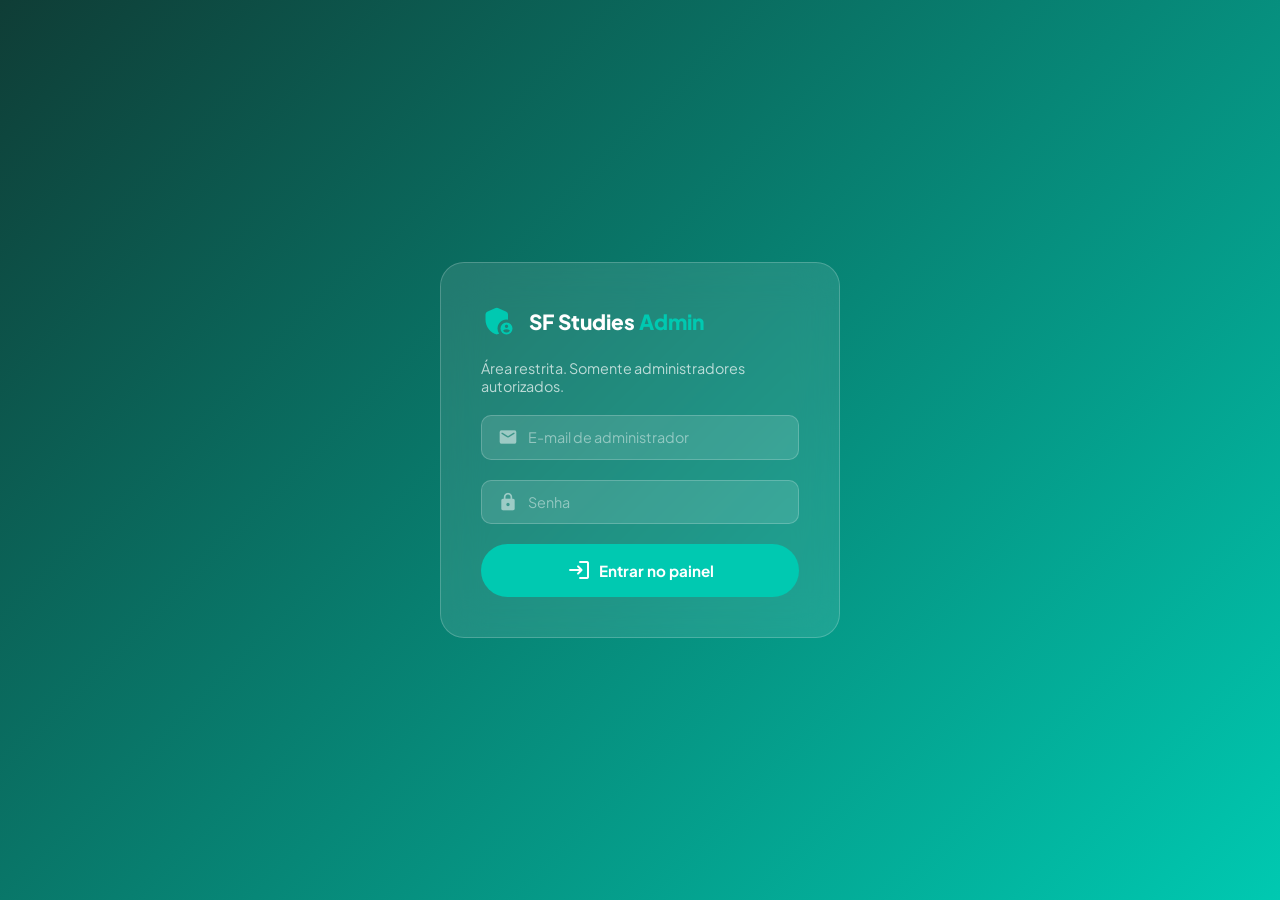
==== painel.html @ dad65bc6 "Update painel.html" ====
<!DOCTYPE html>
<html lang="pt-BR">
<head>
  <meta charset="UTF-8" />
  <meta name="viewport" content="width=device-width, initial-scale=1.0" />
  <title>Painel Admin — Sexta Feira Studies</title>
  <link rel="icon" type="image/png" href="assets/favicon.png" />
  <link href="https://fonts.googleapis.com/css2?family=Plus+Jakarta+Sans:wght@400;500;600;700;800&display=swap" rel="stylesheet" />
  <link href="https://fonts.googleapis.com/icon?family=Material+Icons+Round" rel="stylesheet" />
  <style>
    *, *::before, *::after { box-sizing: border-box; margin: 0; padding: 0; }
    :root {
      --turq: #00C9B1; --turq-d: #00A896; --turq-l: #E0FAF7;
      --verde: #1A5C52; --verde-d: #0F3D36;
      --bg: #F0F4F8; --card: #fff; --borda: #E2E8F0;
      --texto: #1A202C; --suave: #4A5568; --cinza: #8A9BB0;
      --perigo: #E53E3E; --aviso: #DD6B20; --ok: #38A169;
      --sombra: 0 2px 16px rgba(0,0,0,.07);
      --r: 14px; --font: 'Plus Jakarta Sans', sans-serif;
      --sidebar: 240px;
    }
    html, body { height: 100%; font-family: var(--font); background: var(--bg); color: var(--texto); }

    /* ---- LOGIN ---- */
    #login-screen {
      position: fixed; inset: 0; z-index: 1000;
      background: linear-gradient(135deg, var(--verde-d), var(--turq));
      display: flex; align-items: center; justify-content: center;
    }
    .admin-login-card {
      background: rgba(255,255,255,.1); backdrop-filter: blur(20px);
      border: 1px solid rgba(255,255,255,.2); border-radius: 24px;
      padding: 2.5rem; width: min(400px, 92vw);
      display: flex; flex-direction: column; gap: 1.25rem;
      animation: cardIn .5s ease both;
    }
    @keyframes cardIn { from{opacity:0;transform:translateY(30px)} to{opacity:1;transform:none} }
    .admin-login-logo { display:flex; align-items:center; gap:.75rem; }
    .admin-login-logo .material-icons-round { font-size:36px; color:var(--turq); }
    .admin-login-logo h1 { font-size:1.3rem; font-weight:800; color:#fff; }
    .admin-login-logo h1 span { color:var(--turq); }
    .admin-badge {
      background: var(--turq); color:#fff; font-size:.7rem; font-weight:800;
      padding:.2rem .6rem; border-radius:999px; margin-left:.5rem;
    }
    .admin-login-card p { color:rgba(255,255,255,.7); font-size:.9rem; }
    .admin-input {
      display:flex; align-items:center; gap:.6rem;
      background:rgba(255,255,255,.12); border:1px solid rgba(255,255,255,.2);
      border-radius:10px; padding:.7rem 1rem;
    }
    .admin-input .material-icons-round { color:rgba(255,255,255,.5); font-size:20px; }
    .admin-input input {
      flex:1; background:none; border:none; outline:none;
      color:#fff; font-family:var(--font); font-size:.9rem;
    }
    .admin-input input::placeholder { color:rgba(255,255,255,.45); }
    .btn-admin-login {
      background:var(--turq); color:#fff; border:none; border-radius:999px;
      padding:.9rem; font-family:var(--font); font-size:.95rem; font-weight:700;
      cursor:pointer; transition:all .2s; display:flex; align-items:center;
      justify-content:center; gap:.5rem;
    }
    .btn-admin-login:hover { background:var(--turq-d); transform:translateY(-1px); }
    #login-error { color:#FFC3C3; font-size:.83rem; display:none; }

    /* ---- APP SHELL ---- */
    #app-shell { display:none; height:100vh; }

    /* SIDEBAR */
    .sidebar {
      position:fixed; top:0; left:0; bottom:0; width:var(--sidebar);
      background: linear-gradient(180deg, var(--verde-d) 0%, var(--verde) 100%);
      display:flex; flex-direction:column; z-index:100;
      box-shadow: 4px 0 20px rgba(0,0,0,.15);
    }
    .sidebar-logo {
      padding:1.5rem 1.25rem 1rem; display:flex; align-items:center; gap:.75rem;
      border-bottom:1px solid rgba(255,255,255,.1);
    }
    .sidebar-logo .material-icons-round { color:var(--turq); font-size:26px; }
    .sidebar-logo span { font-size:.95rem; font-weight:800; color:#fff; }
    .sidebar-logo small { font-size:.65rem; color:rgba(255,255,255,.5); display:block; }

    .sidebar-nav { flex:1; padding:.75rem 0; overflow-y:auto; }
    .sidebar-section {
      font-size:.65rem; font-weight:800; color:rgba(255,255,255,.35);
      text-transform:uppercase; letter-spacing:.1em;
      padding:.75rem 1.25rem .3rem;
    }
    .nav-link {
      display:flex; align-items:center; gap:.75rem;
      padding:.65rem 1.25rem; cursor:pointer; transition:all .15s;
      color:rgba(255,255,255,.65); font-size:.88rem; font-weight:600;
      border-left:3px solid transparent; text-decoration:none;
    }
    .nav-link .material-icons-round { font-size:20px; }
    .nav-link:hover { background:rgba(255,255,255,.08); color:#fff; }
    .nav-link.active {
      background:rgba(0,201,177,.2); color:var(--turq);
      border-left-color:var(--turq);
    }
    .nav-badge {
      margin-left:auto; background:var(--turq); color:#fff;
      font-size:.65rem; font-weight:800; padding:.15rem .5rem;
      border-radius:999px; min-width:20px; text-align:center;
    }

    .sidebar-footer {
      padding:1rem 1.25rem; border-top:1px solid rgba(255,255,255,.1);
    }
    .sidebar-user {
      display:flex; align-items:center; gap:.6rem; margin-bottom:.75rem;
    }
    .sidebar-user img { width:34px; height:34px; border-radius:50%; object-fit:cover; border:2px solid var(--turq); }
    .sidebar-user div strong { font-size:.82rem; color:#fff; display:block; }
    .sidebar-user div small { font-size:.7rem; color:rgba(255,255,255,.5); }
    .btn-logout-admin {
      width:100%; display:flex; align-items:center; justify-content:center; gap:.4rem;
      background:rgba(255,255,255,.08); border:none; border-radius:8px;
      color:rgba(255,255,255,.6); font-family:var(--font); font-size:.82rem;
      padding:.5rem; cursor:pointer; transition:all .2s;
    }
    .btn-logout-admin:hover { background:rgba(255,255,255,.15); color:#fff; }
    .btn-logout-admin .material-icons-round { font-size:16px; }

    /* MAIN */
    .main-area {
      margin-left:var(--sidebar); height:100vh; overflow-y:auto;
      display:flex; flex-direction:column;
    }
    .topbar {
      background:var(--card); border-bottom:1px solid var(--borda);
      padding:.85rem 1.5rem; display:flex; align-items:center; gap:1rem;
      position:sticky; top:0; z-index:50;
      box-shadow:0 2px 8px rgba(0,0,0,.04);
    }
    .topbar h2 { font-size:1.1rem; font-weight:800; flex:1; }
    .topbar-actions { display:flex; gap:.5rem; }

    .page { display:none; padding:1.5rem; }
    .page.active { display:block; }

    /* STATS GRID */
    .stats-grid { display:grid; grid-template-columns:repeat(auto-fill,minmax(180px,1fr)); gap:1rem; margin-bottom:1.5rem; }
    .stat-card {
      background:var(--card); border-radius:var(--r); box-shadow:var(--sombra);
      padding:1.25rem; display:flex; align-items:center; gap:1rem;
    }
    .stat-icon {
      width:48px; height:48px; border-radius:12px;
      display:flex; align-items:center; justify-content:center;
    }
    .stat-icon .material-icons-round { font-size:24px; color:#fff; }
    .stat-card h3 { font-size:1.6rem; font-weight:800; }
    .stat-card p  { font-size:.78rem; color:var(--cinza); font-weight:600; }

    /* TABLE */
    .table-card { background:var(--card); border-radius:var(--r); box-shadow:var(--sombra); overflow:hidden; }
    .table-header {
      padding:1rem 1.25rem; border-bottom:1px solid var(--borda);
      display:flex; align-items:center; gap:.75rem;
    }
    .table-header h3 { font-size:.95rem; font-weight:800; flex:1; }
    .search-bar {
      display:flex; align-items:center; gap:.5rem;
      background:var(--bg); border:1px solid var(--borda);
      border-radius:999px; padding:.35rem .85rem;
    }
    .search-bar .material-icons-round { font-size:18px; color:var(--cinza); }
    .search-bar input {
      border:none; background:none; outline:none;
      font-family:var(--font); font-size:.85rem; color:var(--texto); width:160px;
    }
    table { width:100%; border-collapse:collapse; }
    thead tr { background:var(--bg); }
    th { padding:.65rem 1rem; text-align:left; font-size:.75rem; font-weight:800; color:var(--cinza); text-transform:uppercase; letter-spacing:.05em; }
    td { padding:.75rem 1rem; border-top:1px solid var(--borda); font-size:.85rem; vertical-align:middle; }
    tr:hover td { background:#FAFBFC; }
    .user-cell { display:flex; align-items:center; gap:.6rem; }
    .user-cell img { width:32px; height:32px; border-radius:50%; object-fit:cover; }
    .user-cell div strong { font-size:.85rem; display:block; }
    .user-cell div small { font-size:.73rem; color:var(--cinza); }
    .badge {
      padding:.2rem .55rem; border-radius:999px;
      font-size:.72rem; font-weight:700; display:inline-flex; align-items:center; gap:.2rem;
    }
    .badge-ok    { background:#C6F6D5; color:#276749; }
    .badge-ban   { background:#FED7D7; color:#9B2C2C; }
    .badge-admin { background:var(--turq-l); color:var(--turq-d); }
    .badge-user  { background:#EDF2F7; color:var(--suave); }

    /* ACTION BUTTONS */
    .actions { display:flex; gap:.35rem; flex-wrap:wrap; }
    .btn-act {
      display:flex; align-items:center; gap:.25rem;
      padding:.3rem .65rem; border-radius:8px; border:none;
      font-family:var(--font); font-size:.75rem; font-weight:700;
      cursor:pointer; transition:all .15s;
    }
    .btn-act .material-icons-round { font-size:14px; }
    .btn-act-view  { background:var(--turq-l); color:var(--turq-d); }
    .btn-act-edit  { background:#EDF2F7; color:var(--suave); }
    .btn-act-ban   { background:#FED7D7; color:var(--perigo); }
    .btn-act-unban { background:#C6F6D5; color:var(--ok); }
    .btn-act-del   { background:#FED7D7; color:var(--perigo); }
    .btn-act-warn  { background:#FEEBC8; color:var(--aviso); }
    .btn-act-admin { background:var(--turq-l); color:var(--turq-d); }
    .btn-act:hover { opacity:.8; transform:scale(.97); }

    /* FORM */
    .form-grid { display:grid; grid-template-columns:1fr 1fr; gap:1rem; }
    .form-group { display:flex; flex-direction:column; gap:.4rem; }
    .form-group.full { grid-column:1/-1; }
    .form-group label { font-size:.8rem; font-weight:700; color:var(--suave); }
    .form-group input, .form-group textarea, .form-group select {
      border:1.5px solid var(--borda); border-radius:10px;
      padding:.65rem .9rem; font-family:var(--font); font-size:.88rem; outline:none;
      transition:border-color .2s; background:var(--bg); color:var(--texto);
      resize:vertical;
    }
    .form-group input:focus, .form-group textarea:focus, .form-group select:focus {
      border-color:var(--turq); background:#fff;
    }
    .btn-primary-admin {
      display:flex; align-items:center; justify-content:center; gap:.4rem;
      background:linear-gradient(135deg,var(--turq),var(--verde));
      color:#fff; border:none; border-radius:999px;
      padding:.8rem 1.75rem; font-family:var(--font); font-size:.9rem; font-weight:700;
      cursor:pointer; transition:all .2s; box-shadow:0 4px 14px rgba(0,201,177,.3);
    }
    .btn-primary-admin:hover { opacity:.9; transform:translateY(-1px); }
    .btn-primary-admin:disabled { opacity:.5; cursor:not-allowed; transform:none; }
    .btn-primary-admin .material-icons-round { font-size:18px; }

    /* MODAL */
    .modal-bg {
      display:none; position:fixed; inset:0; background:rgba(0,0,0,.5);
      backdrop-filter:blur(4px); z-index:500;
      align-items:center; justify-content:center;
    }
    .modal-bg.open { display:flex; animation:fadeIn .2s ease; }
    @keyframes fadeIn { from{opacity:0} to{opacity:1} }
    .modal-box {
      background:var(--card); border-radius:20px; padding:1.5rem;
      width:min(560px,92vw); max-height:90vh; overflow-y:auto;
      animation:scaleIn .25s ease;
    }
    @keyframes scaleIn { from{opacity:0;transform:scale(.95)} to{opacity:1;transform:none} }
    .modal-title {
      font-size:1rem; font-weight:800; margin-bottom:1.25rem;
      display:flex; align-items:center; gap:.5rem; justify-content:space-between;
    }
    .modal-close-btn {
      background:var(--bg); border:none; border-radius:50%;
      width:30px; height:30px; display:flex; align-items:center; justify-content:center;
      cursor:pointer;
    }
    .modal-close-btn .material-icons-round { font-size:17px; }

    /* USER PROFILE MODAL */
    .user-profile-modal { }
    .upm-header {
      display:flex; align-items:center; gap:1rem; margin-bottom:1.25rem;
      padding-bottom:1rem; border-bottom:1px solid var(--borda);
    }
    .upm-avatar { position:relative; }
    .upm-avatar img { width:72px; height:72px; border-radius:50%; object-fit:cover; border:3px solid var(--turq); }
    .upm-change-photo {
      position:absolute; bottom:0; right:0; background:var(--turq); border:2px solid #fff;
      border-radius:50%; width:24px; height:24px; display:flex; align-items:center;
      justify-content:center; cursor:pointer; border:none;
    }
    .upm-change-photo .material-icons-round { font-size:13px; color:#fff; }
    .upm-info h3 { font-size:1rem; font-weight:800; }
    .upm-info p  { font-size:.8rem; color:var(--cinza); }
    .upm-stats { display:flex; gap:.5rem; margin-top:.5rem; flex-wrap:wrap; }
    .upm-stat {
      background:var(--bg); border-radius:8px; padding:.3rem .65rem;
      font-size:.75rem; font-weight:700;
    }
    .section-title { font-size:.82rem; font-weight:800; color:var(--cinza); text-transform:uppercase; letter-spacing:.06em; margin:.75rem 0 .4rem; }
    .post-item, .module-item, .comment-item-admin {
      background:var(--bg); border-radius:10px; padding:.75rem; margin-bottom:.5rem;
    }
    .post-item-header, .module-item-header { display:flex; justify-content:space-between; align-items:flex-start; margin-bottom:.35rem; }
    .post-item-text, .module-item-desc { font-size:.85rem; color:var(--suave); line-height:1.5; }
    .post-item-meta { font-size:.72rem; color:var(--cinza); margin-top:.3rem; }
    .item-actions { display:flex; gap:.25rem; }

    /* TOAST */
    .admin-toast {
      position:fixed; bottom:1.5rem; right:1.5rem; z-index:9999;
      background:var(--texto); color:#fff; padding:.6rem 1.2rem;
      border-radius:999px; font-size:.85rem; font-weight:600;
      opacity:0; transform:translateY(10px); transition:all .3s; pointer-events:none;
    }
    .admin-toast.show { opacity:1; transform:translateY(0); }
    .admin-toast.ok   { background:var(--ok); }
    .admin-toast.err  { background:var(--perigo); }

    /* LOADING */
    .spinner { width:28px; height:28px; border:3px solid var(--borda); border-top-color:var(--turq); border-radius:50%; animation:spin .7s linear infinite; }
    @keyframes spin { to{transform:rotate(360deg)} }
    .loading-row { display:flex; align-items:center; gap:.75rem; padding:1.5rem; color:var(--cinza); }

    /* WARN MODAL */
    .warn-textarea { width:100%; border:1.5px solid var(--borda); border-radius:10px; padding:.7rem; font-family:var(--font); font-size:.88rem; resize:vertical; min-height:100px; outline:none; }
    .warn-textarea:focus { border-color:var(--turq); }

    /* Módulos oficiais IA */
    .ia-steps { display:flex; flex-direction:column; gap:.5rem; margin-bottom:1rem; }
    .ia-step {
      display:flex; align-items:center; gap:.75rem;
      padding:.6rem .85rem; background:var(--bg); border-radius:10px;
    }
    .ia-step .step-num {
      width:24px; height:24px; border-radius:50%;
      background:var(--turq); color:#fff; font-size:.75rem; font-weight:800;
      display:flex; align-items:center; justify-content:center; flex-shrink:0;
    }
    .ia-step p { font-size:.82rem; color:var(--suave); }
    .ia-result { background:var(--bg); border-radius:12px; padding:1rem; margin-top:1rem; }
    .ia-result h4 { font-size:.9rem; font-weight:800; margin-bottom:.5rem; }
    .ia-result pre { font-size:.78rem; color:var(--suave); white-space:pre-wrap; line-height:1.6; max-height:300px; overflow-y:auto; }

    /* Avisos list */
    .aviso-item {
      background:var(--bg); border-radius:10px; padding:.75rem;
      display:flex; align-items:flex-start; gap:.75rem; margin-bottom:.5rem;
    }
    .aviso-icon { font-size:1.5rem; flex-shrink:0; }
    .aviso-body { flex:1; }
    .aviso-body strong { font-size:.88rem; display:block; }
    .aviso-body small  { font-size:.75rem; color:var(--cinza); }
    .aviso-body p { font-size:.83rem; color:var(--suave); margin-top:.2rem; }

    @media (max-width:768px) {
      :root { --sidebar:0px; }
      .sidebar { transform:translateX(-100%); transition:transform .3s; }
      .sidebar.open { transform:translateX(0); --sidebar:240px; }
      .main-area { margin-left:0; }
      .mobile-menu-btn { display:flex !important; }
      .stats-grid { grid-template-columns:1fr 1fr; }
      .form-grid { grid-template-columns:1fr; }
    }
    .mobile-menu-btn { display:none; background:none; border:none; cursor:pointer; }
    .mobile-menu-btn .material-icons-round { font-size:24px; }
  </style>
</head>
<body>

<!-- LOGIN ADMIN -->
<div id="login-screen">
  <div class="admin-login-card">
    <div class="admin-login-logo">
      <span class="material-icons-round">admin_panel_settings</span>
      <h1>SF Studies <span>Admin</span></h1>
    </div>
    <p>Área restrita. Somente administradores autorizados.</p>
    <div class="admin-input">
      <span class="material-icons-round">mail</span>
      <input type="email" id="adm-email" placeholder="E-mail de administrador" />
    </div>
    <div class="admin-input">
      <span class="material-icons-round">lock</span>
      <input type="password" id="adm-senha" placeholder="Senha" />
    </div>
    <p id="login-error" style="display:none;color:#FFC3C3;font-size:.83rem"></p>
    <button class="btn-admin-login" onclick="adminLogin()">
      <span class="material-icons-round">login</span> Entrar no painel
    </button>
  </div>
</div>

<!-- APP SHELL -->
<div id="app-shell">

  <!-- SIDEBAR -->
  <aside class="sidebar" id="sidebar">
    <div class="sidebar-logo">
      <span class="material-icons-round">auto_stories</span>
      <div>
        <span>SF Studies</span>
        <small>Painel Admin</small>
      </div>
    </div>
    <nav class="sidebar-nav">
      <div class="sidebar-section">Visão Geral</div>
      <a class="nav-link active" onclick="showPage('dashboard')">
        <span class="material-icons-round">dashboard</span> Dashboard
      </a>

      <div class="sidebar-section">Usuários</div>
      <a class="nav-link" onclick="showPage('usuarios')">
        <span class="material-icons-round">group</span> Usuários
        <span class="nav-badge" id="badge-usuarios">0</span>
      </a>

      <div class="sidebar-section">Conteúdo</div>
      <a class="nav-link" onclick="showPage('posts')">
        <span class="material-icons-round">feed</span> Posts
      </a>
      <a class="nav-link" onclick="showPage('modulos')">
        <span class="material-icons-round">layers</span> Módulos
      </a>
      <a class="nav-link" onclick="showPage('modulos-oficiais')">
        <span class="material-icons-round">star</span> Módulos Oficiais IA
      </a>
      <a class="nav-link" onclick="showPage('fases')">
        <span class="material-icons-round">map</span> Fases / Trilha
      </a>

      <div class="sidebar-section">Comunicação</div>
      <a class="nav-link" onclick="showPage('avisos')">
        <span class="material-icons-round">notifications</span> Avisos Globais
      </a>
    </nav>
    <div class="sidebar-footer">
      <div class="sidebar-user">
        <img id="admin-avatar" src="" alt="" />
        <div>
          <strong id="admin-name">Admin</strong>
          <small id="admin-email-txt"></small>
        </div>
      </div>
      <button class="btn-logout-admin" onclick="adminLogout()">
        <span class="material-icons-round">logout</span> Sair
      </button>
    </div>
  </aside>

  <!-- MAIN -->
  <div class="main-area">
    <div class="topbar">
      <button class="mobile-menu-btn" onclick="document.getElementById('sidebar').classList.toggle('open')">
        <span class="material-icons-round">menu</span>
      </button>
      <h2 id="page-title">Dashboard</h2>
      <div class="topbar-actions" id="topbar-actions"></div>
    </div>

    <!-- ===== DASHBOARD ===== -->
    <div id="page-dashboard" class="page active">
      <div class="stats-grid">
        <div class="stat-card">
          <div class="stat-icon" style="background:linear-gradient(135deg,#00C9B1,#00A896)">
            <span class="material-icons-round">group</span>
          </div>
          <div><h3 id="stat-total-users">0</h3><p>Usuários cadastrados</p></div>
        </div>
        <div class="stat-card">
          <div class="stat-icon" style="background:linear-gradient(135deg,#667eea,#764ba2)">
            <span class="material-icons-round">layers</span>
          </div>
          <div><h3 id="stat-total-mods">0</h3><p>Módulos criados</p></div>
        </div>
        <div class="stat-card">
          <div class="stat-icon" style="background:linear-gradient(135deg,#f093fb,#f5576c)">
            <span class="material-icons-round">feed</span>
          </div>
          <div><h3 id="stat-total-posts">0</h3><p>Posts no feed</p></div>
        </div>
        <div class="stat-card">
          <div class="stat-icon" style="background:linear-gradient(135deg,#4facfe,#00f2fe)">
            <span class="material-icons-round">block</span>
          </div>
          <div><h3 id="stat-banned">0</h3><p>Usuários banidos</p></div>
        </div>
      </div>

      <div class="table-card">
        <div class="table-header">
          <h3>🏆 Top 10 Ranking</h3>
        </div>
        <table>
          <thead><tr><th>#</th><th>Usuário</th><th>XP</th><th>Nível</th><th>Módulos</th></tr></thead>
          <tbody id="dash-ranking"></tbody>
        </table>
      </div>
    </div>

    <!-- ===== USUÁRIOS ===== -->
    <div id="page-usuarios" class="page">
      <div class="table-card">
        <div class="table-header">
          <h3>Todos os usuários</h3>
          <div class="search-bar">
            <span class="material-icons-round">search</span>
            <input type="text" id="search-users" placeholder="Buscar..." oninput="filterUsers(this.value)" />
          </div>
        </div>
        <table>
          <thead><tr><th>Usuário</th><th>XP</th><th>Nível</th><th>Status</th><th>Ações</th></tr></thead>
          <tbody id="users-tbody">
            <tr><td colspan="5"><div class="loading-row"><div class="spinner"></div><span>Carregando...</span></div></td></tr>
          </tbody>
        </table>
      </div>
    </div>

    <!-- ===== POSTS ===== -->
    <div id="page-posts" class="page">
      <div class="table-card">
        <div class="table-header">
          <h3>Posts da comunidade</h3>
          <div class="search-bar">
            <span class="material-icons-round">search</span>
            <input type="text" id="search-posts" placeholder="Buscar..." oninput="filterPosts(this.value)" />
          </div>
        </div>
        <table>
          <thead><tr><th>Autor</th><th>Conteúdo</th><th>Curtidas</th><th>Comentários</th><th>Data</th><th>Ações</th></tr></thead>
          <tbody id="posts-tbody">
            <tr><td colspan="6"><div class="loading-row"><div class="spinner"></div><span>Carregando...</span></div></td></tr>
          </tbody>
        </table>
      </div>
    </div>

    <!-- ===== MÓDULOS ===== -->
    <div id="page-modulos" class="page">
      <div class="table-card">
        <div class="table-header">
          <h3>Módulos de estudo</h3>
          <div class="search-bar">
            <span class="material-icons-round">search</span>
            <input type="text" id="search-mods" placeholder="Buscar..." oninput="filterMods(this.value)" />
          </div>
        </div>
        <table>
          <thead><tr><th>Título</th><th>Matéria</th><th>Autor</th><th>Vídeos</th><th>Quiz</th><th>Ações</th></tr></thead>
          <tbody id="mods-tbody">
            <tr><td colspan="6"><div class="loading-row"><div class="spinner"></div><span>Carregando...</span></div></td></tr>
          </tbody>
        </table>
      </div>
    </div>

    <!-- ===== MÓDULOS OFICIAIS IA ===== -->
    <div id="page-modulos-oficiais" class="page">
      <div style="display:grid;grid-template-columns:1fr 1fr;gap:1.5rem">
        <div>
          <div class="table-card" style="padding:1.25rem;margin-bottom:1.5rem">
            <h3 style="font-size:.95rem;font-weight:800;margin-bottom:1rem">✨ Gerar módulo oficial com IA</h3>
            <div class="ia-steps">
              <div class="ia-step"><span class="step-num">1</span><p>Preencha as informações abaixo</p></div>
              <div class="ia-step"><span class="step-num">2</span><p>A IA (Groq) gera o conteúdo completo</p></div>
              <div class="ia-step"><span class="step-num">3</span><p>Revise e publique com bônus de XP</p></div>
            </div>
            <div class="form-grid">
              <div class="form-group full">
                <label>Título do módulo</label>
                <input type="text" id="om-titulo" placeholder="Ex: Revolução Francesa — Causas e Consequências" />
              </div>
              <div class="form-group">
                <label>Matéria</label>
                <select id="om-materia">
                  <option value="">Selecione...</option>
                  <option>Matemática</option><option>Português</option><option>História</option>
                  <option>Geografia</option><option>Ciências</option><option>Biologia</option>
                  <option>Física</option><option>Química</option><option>Inglês</option>
                  <option>Filosofia</option><option>Sociologia</option><option>Programação</option>
                </select>
              </div>
              <div class="form-group">
                <label>Dificuldade</label>
                <select id="om-dificuldade">
                  <option value="1">🟢 Fácil</option>
                  <option value="2">🟡 Médio</option>
                  <option value="3" selected>🟠 Difícil</option>
                  <option value="4">🔴 Avançado</option>
                  <option value="5">💀 Expert</option>
                </select>
              </div>
              <div class="form-group">
                <label>XP ao concluir</label>
                <input type="number" id="om-xp" value="50" min="10" max="500" />
              </div>
              <div class="form-group full">
                <label>Descrição / foco</label>
                <textarea id="om-desc" rows="2" placeholder="O que este módulo vai cobrir?"></textarea>
              </div>
            </div>
            <button class="btn-primary-admin" id="btn-gerar-modulo" onclick="gerarModuloOficial()" style="margin-top:.5rem">
              <span class="material-icons-round">auto_awesome</span> Gerar com IA
            </button>
          </div>
        </div>
        <div>
          <div class="table-card" style="padding:1.25rem">
            <h3 style="font-size:.95rem;font-weight:800;margin-bottom:1rem">📋 Prévia do módulo gerado</h3>
            <div id="om-preview">
              <p style="color:var(--cinza);font-size:.85rem;text-align:center;padding:2rem">O conteúdo gerado aparecerá aqui.</p>
            </div>
            <button class="btn-primary-admin" id="btn-publicar-modulo" onclick="publicarModuloOficial()" style="margin-top:1rem;display:none">
              <span class="material-icons-round">publish</span> Publicar módulo oficial
            </button>
          </div>
        </div>
      </div>

      <div class="table-card" style="margin-top:1.5rem">
        <div class="table-header"><h3>Módulos oficiais publicados</h3></div>
        <table>
          <thead><tr><th>Título</th><th>Matéria</th><th>XP</th><th>Dificuldade</th><th>Ações</th></tr></thead>
          <tbody id="oficiais-tbody"></tbody>
        </table>
      </div>
    </div>

    <!-- ===== FASES ===== -->
    <div id="page-fases" class="page">
      <div style="display:grid;grid-template-columns:1fr 1fr;gap:1.5rem">
        <div class="table-card" style="padding:1.25rem">
          <h3 style="font-size:.95rem;font-weight:800;margin-bottom:1rem">➕ Adicionar fase à trilha</h3>
          <div class="form-grid">
            <div class="form-group">
              <label>ID único</label>
              <input type="text" id="fase-id" placeholder="f15, f16..." />
            </div>
            <div class="form-group">
              <label>Emoji</label>
              <input type="text" id="fase-emoji" placeholder="🎯" />
            </div>
            <div class="form-group full">
              <label>Título</label>
              <input type="text" id="fase-titulo" placeholder="Nome da fase" />
            </div>
            <div class="form-group">
              <label>Matéria</label>
              <select id="fase-materia">
                <option>Matemática</option><option>Português</option><option>História</option>
                <option>Geografia</option><option>Ciências</option><option>Biologia</option>
                <option>Física</option><option>Química</option><option>Inglês</option>
                <option>Filosofia</option><option>Sociologia</option><option>Programação</option><option>Geral</option>
              </select>
            </div>
            <div class="form-group">
              <label>XP necessário para desbloquear</label>
              <input type="number" id="fase-xpreq" value="0" min="0" />
            </div>
            <div class="form-group">
              <label>XP ganho ao concluir</label>
              <input type="number" id="fase-xpganho" value="30" min="5" />
            </div>
            <div class="form-group">
              <label>Dificuldade (1-5)</label>
              <select id="fase-dif">
                <option value="1">1 — Fácil</option>
                <option value="2">2 — Médio</option>
                <option value="3" selected>3 — Difícil</option>
                <option value="4">4 — Avançado</option>
                <option value="5">5 — Expert</option>
              </select>
            </div>
          </div>
          <button class="btn-primary-admin" onclick="salvarFase()">
            <span class="material-icons-round">save</span> Salvar fase
          </button>
        </div>
        <div class="table-card" style="padding:1.25rem">
          <h3 style="font-size:.95rem;font-weight:800;margin-bottom:1rem">Fases personalizadas</h3>
          <div id="fases-list">
            <p style="color:var(--cinza);font-size:.85rem">Nenhuma fase personalizada ainda.</p>
          </div>
        </div>
      </div>
    </div>

    <!-- ===== AVISOS ===== -->
    <div id="page-avisos" class="page">
      <div style="display:grid;grid-template-columns:1fr 1fr;gap:1.5rem">
        <div class="table-card" style="padding:1.25rem">
          <h3 style="font-size:.95rem;font-weight:800;margin-bottom:1rem">📣 Enviar aviso global</h3>
          <div class="form-group" style="margin-bottom:1rem">
            <label>Título do aviso</label>
            <input type="text" id="aviso-titulo" placeholder="Ex: Manutenção programada" />
          </div>
          <div class="form-group" style="margin-bottom:1rem">
            <label>Mensagem</label>
            <textarea id="aviso-msg" rows="4" placeholder="Detalhes do aviso..."></textarea>
          </div>
          <div class="form-group" style="margin-bottom:1rem">
            <label>Tipo</label>
            <select id="aviso-tipo">
              <option value="info">ℹ️ Informativo</option>
              <option value="aviso">⚠️ Aviso importante</option>
              <option value="ok">✅ Novidade / Atualização</option>
              <option value="urgente">🚨 Urgente</option>
            </select>
          </div>
          <button class="btn-primary-admin" onclick="enviarAviso()">
            <span class="material-icons-round">send</span> Enviar aviso
          </button>
        </div>
        <div class="table-card" style="padding:1.25rem">
          <h3 style="font-size:.95rem;font-weight:800;margin-bottom:1rem">Avisos enviados</h3>
          <div id="avisos-list">
            <p style="color:var(--cinza);font-size:.85rem">Nenhum aviso ainda.</p>
          </div>
        </div>
      </div>
    </div>

  </div><!-- /main-area -->
</div><!-- /app-shell -->

<!-- ===== MODAL: VER USUÁRIO ===== -->
<div id="modal-user" class="modal-bg">
  <div class="modal-box">
    <div class="modal-title">
      <span>Ficha do usuário</span>
      <button class="modal-close-btn" onclick="closeModal('modal-user')"><span class="material-icons-round">close</span></button>
    </div>
    <div id="modal-user-body"></div>
  </div>
</div>

<!-- ===== MODAL: EDITAR USUÁRIO ===== -->
<div id="modal-edit-user" class="modal-bg">
  <div class="modal-box">
    <div class="modal-title">
      <span>Editar usuário</span>
      <button class="modal-close-btn" onclick="closeModal('modal-edit-user')"><span class="material-icons-round">close</span></button>
    </div>
    <div id="modal-edit-user-body"></div>
  </div>
</div>

<!-- ===== MODAL: AVISO PESSOAL ===== -->
<div id="modal-warn" class="modal-bg">
  <div class="modal-box">
    <div class="modal-title">
      <span>⚠️ Enviar aviso ao usuário</span>
      <button class="modal-close-btn" onclick="closeModal('modal-warn')"><span class="material-icons-round">close</span></button>
    </div>
    <div id="modal-warn-body"></div>
  </div>
</div>

<div id="admin-toast" class="admin-toast"></div>

<!-- Firebase -->
<script type="module">
import { initializeApp } from "https://www.gstatic.com/firebasejs/10.12.2/firebase-app.js";
import {
  getAuth, signInWithEmailAndPassword, signOut, onAuthStateChanged
} from "https://www.gstatic.com/firebasejs/10.12.2/firebase-auth.js";
import {
  getDatabase, ref, get, set, update, remove, push, query, orderByChild, limitToLast, onValue
} from "https://www.gstatic.com/firebasejs/10.12.2/firebase-database.js";

const firebaseConfig = {
  apiKey: "AIzaSyBAs3irtV6MuTPHmsxYwYSFMTkX6_6ntz8",
  authDomain: "sexta-feira-fb01a.firebaseapp.com",
  databaseURL: "https://sexta-feira-fb01a-default-rtdb.firebaseio.com",
  projectId: "sexta-feira-fb01a",
  storageBucket: "sexta-feira-fb01a.firebasestorage.app",
  messagingSenderId: "82809140147",
  appId: "1:82809140147:web:2a3f3ece3e81c33b0b91c6"
};

const GROQ_KEY   = "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";
const GROQ_MODEL = "llama-3.3-70b-versatile";
const IMGBB_KEY  = "86427cccd2a94fb42a0754ffd7f19e79";

// Lista de admins autorizados (adicione UIDs ou emails aqui)
const ADMINS = ["antony.jefferson.2011@gmail.com"]; // Ou adicione emails dos admins

const app  = initializeApp(firebaseConfig);
const auth = getAuth(app);
const db   = getDatabase(app);

let allUsers = [];
let allPosts = [];
let allMods  = [];
let currentAdminUser = null;
let moduloGeradoData  = null;

// ---- UTILS ----
function toast(msg, type="") {
  const t = document.getElementById("admin-toast");
  t.textContent = msg;
  t.className = "admin-toast show" + (type?" "+type:"");
  setTimeout(() => t.className="admin-toast", 3000);
}

function esc(s) {
  if(!s) return "";
  return String(s).replace(/&/g,"&amp;").replace(/</g,"&lt;").replace(/>/g,"&gt;").replace(/"/g,"&quot;");
}

function fmtDate(ts) {
  if(!ts) return "-";
  return new Date(ts).toLocaleString("pt-BR");
}

function levelFromXP(xp) { return Math.floor((xp||0)/100)+1; }

function openModal(id) {
  const m = document.getElementById(id);
  m.classList.add("open");
  m.style.display = "flex";
}
window.openModal = openModal;
function closeModal(id) {
  const m = document.getElementById(id);
  m.classList.remove("open");
  setTimeout(()=>m.style.display="none",200);
}
window.closeModal = closeModal;

// ---- AUTH ----
window.adminLogin = async function() {
  const email = document.getElementById("adm-email").value.trim();
  const senha  = document.getElementById("adm-senha").value;
  const errEl  = document.getElementById("login-error");
  errEl.style.display = "none";
  if(!email||!senha) { errEl.textContent="Preencha e-mail e senha."; errEl.style.display="block"; return; }
  try {
    await signInWithEmailAndPassword(auth, email, senha);
  } catch(e) {
    errEl.textContent = "E-mail ou senha incorretos.";
    errEl.style.display = "block";
  }
};

window.adminLogout = async function() { await signOut(auth); };

onAuthStateChanged(auth, async user => {
  if(user) {
    currentAdminUser = user;
    // Verifica se é admin (checa no banco)
    const snap = await get(ref(db, `users/${user.uid}`));
    const ud   = snap.val();
    if(!ud || !ud.isAdmin) {
      // Tenta pelo email
      if(!ADMINS.includes(user.email)) {
        toast("Acesso negado. Você não é administrador.", "err");
        await signOut(auth);
        return;
      }
      // Define como admin no banco
      await update(ref(db, `users/${user.uid}`), { isAdmin: true });
    }
    document.getElementById("login-screen").style.display = "none";
    document.getElementById("app-shell").style.display    = "flex";
    const ph = user.photoURL || `https://ui-avatars.com/api/?name=${encodeURIComponent(user.displayName||"A")}&background=00C9B1&color=fff`;
    document.getElementById("admin-avatar").src   = ph;
    document.getElementById("admin-name").textContent     = user.displayName || "Admin";
    document.getElementById("admin-email-txt").textContent = user.email;
    loadAll();
  } else {
    document.getElementById("login-screen").style.display = "flex";
    document.getElementById("app-shell").style.display    = "none";
  }
});

// ---- LOAD ALL DATA ----
async function loadAll() {
  await Promise.all([ loadUsers(), loadPosts(), loadMods() ]);
  loadDashboard();
  loadAvisos();
  loadFasesAdmin();
  loadOficiais();
}

async function loadUsers() {
  const snap = await get(ref(db,"users"));
  allUsers = [];
  snap.forEach(c => allUsers.push({ uid:c.key, ...c.val() }));
  allUsers.sort((a,b)=>(b.xp||0)-(a.xp||0));
  document.getElementById("badge-usuarios").textContent = allUsers.length;
  renderUsers(allUsers);
}

async function loadPosts() {
  const snap = await get(query(ref(db,"posts"), orderByChild("createdAt"), limitToLast(200)));
  allPosts = [];
  snap.forEach(c => allPosts.unshift({ id:c.key, ...c.val() }));
  renderPosts(allPosts);
}

async function loadMods() {
  const snap = await get(query(ref(db,"modulos"), orderByChild("createdAt"), limitToLast(200)));
  allMods = [];
  snap.forEach(c => allMods.unshift({ id:c.key, ...c.val() }));
  renderMods(allMods);
}

// ---- DASHBOARD ----
function loadDashboard() {
  const banned = allUsers.filter(u=>u.banned).length;
  document.getElementById("stat-total-users").textContent = allUsers.length;
  document.getElementById("stat-total-mods").textContent  = allMods.length;
  document.getElementById("stat-total-posts").textContent = allPosts.length;
  document.getElementById("stat-banned").textContent      = banned;

  const tbody = document.getElementById("dash-ranking");
  tbody.innerHTML = allUsers.slice(0,10).map((u,i) => {
    const ph = u.photoURL || `https://ui-avatars.com/api/?name=${esc(u.name||"?")}&background=00C9B1&color=fff&size=32`;
    return `<tr>
      <td><strong>${i+1}º</strong></td>
      <td><div class="user-cell"><img src="${ph}" /><div><strong>${esc(u.name||"Anônimo")}</strong><small>${esc(u.email||"")}</small></div></div></td>
      <td><strong style="color:var(--turq)">${u.xp||0}</strong></td>
      <td>${levelFromXP(u.xp)}</td>
      <td>${u.modulosCount||0}</td>
    </tr>`;
  }).join("");
}

// ---- USUARIOS ----
function renderUsers(users) {
  const tbody = document.getElementById("users-tbody");
  if(!tbody) return;
  if(!users.length) { tbody.innerHTML=`<tr><td colspan="5" style="text-align:center;color:var(--cinza);padding:1.5rem">Nenhum usuário encontrado</td></tr>`; return; }
  tbody.innerHTML = users.map(u => {
    const ph = u.photoURL || `https://ui-avatars.com/api/?name=${esc(u.name||"?")}&background=00C9B1&color=fff&size=32`;
    const statusBadge = u.banned
      ? `<span class="badge badge-ban">🚫 Banido</span>`
      : `<span class="badge badge-ok">✅ Ativo</span>`;
    const adminBadge = u.isAdmin ? `<span class="badge badge-admin" style="margin-left:.25rem">⭐ Admin</span>` : "";
    return `<tr>
      <td><div class="user-cell"><img src="${ph}" /><div><strong>${esc(u.name||"Anônimo")}</strong><small>${esc(u.email||"")}</small></div></div></td>
      <td><strong style="color:var(--turq)">${u.xp||0}</strong></td>
      <td>${levelFromXP(u.xp)}</td>
      <td>${statusBadge}${adminBadge}</td>
      <td><div class="actions">
        <button class="btn-act btn-act-view" onclick="verUsuario('${u.uid}')"><span class="material-icons-round">person</span>Ver</button>
        <button class="btn-act btn-act-edit" onclick="editarUsuario('${u.uid}')"><span class="material-icons-round">edit</span>Editar</button>
        <button class="btn-act btn-act-warn" onclick="avisarUsuario('${u.uid}')"><span class="material-icons-round">notification_important</span>Avisar</button>
        ${u.banned
          ? `<button class="btn-act btn-act-unban" onclick="toggleBan('${u.uid}',false)"><span class="material-icons-round">check_circle</span>Desbanir</button>`
          : `<button class="btn-act btn-act-ban" onclick="toggleBan('${u.uid}',true)"><span class="material-icons-round">block</span>Banir</button>`}
        ${u.isAdmin
          ? `<button class="btn-act btn-act-edit" onclick="toggleAdmin('${u.uid}',false)"><span class="material-icons-round">remove_moderator</span>Remover Admin</button>`
          : `<button class="btn-act btn-act-admin" onclick="toggleAdmin('${u.uid}',true)"><span class="material-icons-round">add_moderator</span>Admin</button>`}
      </div></td>
    </tr>`;
  }).join("");
}

window.filterUsers = function(q) {
  const f = allUsers.filter(u =>
    (u.name||"").toLowerCase().includes(q.toLowerCase()) ||
    (u.email||"").toLowerCase().includes(q.toLowerCase())
  );
  renderUsers(f);
};

window.verUsuario = async function(uid) {
  const u = allUsers.find(x=>x.uid===uid);
  if(!u) return;
  const ph = u.photoURL || `https://ui-avatars.com/api/?name=${esc(u.name||"?")}&background=00C9B1&color=fff`;
  const posts    = allPosts.filter(p=>p.authorId===uid);
  const mods     = allMods.filter(m=>m.authorId===uid);
  const progSnap = await get(ref(db,`users/${uid}/fases_concluidas`));
  const fasesDone = progSnap.exists() ? Object.keys(progSnap.val()).length : 0;

  document.getElementById("modal-user-body").innerHTML = `
    <div class="upm-header">
      <div class="upm-avatar">
        <img id="upm-avatar-img" src="${ph}" alt="" />
        <button class="upm-change-photo" onclick="changeUserPhoto('${uid}')"><span class="material-icons-round">photo_camera</span></button>
        <input type="file" id="upm-photo-input" accept="image/*" style="display:none" onchange="uploadUserPhoto('${uid}',this)" />
      </div>
      <div class="upm-info">
        <h3>${esc(u.name||"Anônimo")}</h3>
        <p>${esc(u.email||"")}</p>
        <p style="color:var(--cinza);font-size:.78rem;margin-top:.15rem">${esc(u.bio||"Sem bio")}</p>
        <div class="upm-stats">
          <span class="upm-stat">⚡ ${u.xp||0} XP</span>
          <span class="upm-stat">🏅 Nível ${levelFromXP(u.xp)}</span>
          <span class="upm-stat">🔥 ${u.streak||0} dias</span>
          <span class="upm-stat">🗺️ ${fasesDone} fases</span>
        </div>
      </div>
    </div>

    <div class="section-title">Posts (${posts.length})</div>
    ${posts.length ? posts.slice(0,5).map(p=>`
      <div class="post-item">
        <div class="post-item-header">
          <span style="font-size:.78rem;color:var(--cinza)">${fmtDate(p.createdAt)}</span>
          <button class="btn-act btn-act-del" onclick="deletePost('${p.id}')"><span class="material-icons-round">delete</span>Apagar</button>
        </div>
        <div class="post-item-text">${esc(p.text||"[Sem texto]")}</div>
        <div class="post-item-meta">❤️ ${p.likes?Object.keys(p.likes).length:0} curtidas · 💬 ${p.comments?Object.keys(p.comments).length:0} comentários</div>
      </div>`).join("") : `<p style="color:var(--cinza);font-size:.83rem">Nenhum post.</p>`}

    <div class="section-title">Módulos (${mods.length})</div>
    ${mods.length ? mods.slice(0,5).map(m=>`
      <div class="module-item">
        <div class="module-item-header">
          <strong>${esc(m.titulo)}</strong>
          <button class="btn-act btn-act-del" onclick="deleteMod('${m.id}')"><span class="material-icons-round">delete</span>Apagar</button>
        </div>
        <div class="module-item-desc">${esc(m.materia)} · ${esc(m.desc||"")}</div>
      </div>`).join("") : `<p style="color:var(--cinza);font-size:.83rem">Nenhum módulo.</p>`}
  `;
  openModal("modal-user");
};

window.changeUserPhoto = function(uid) {
  document.getElementById("upm-photo-input").click();
};

window.uploadUserPhoto = async function(uid, input) {
  const file = input.files[0];
  if(!file) return;
  toast("Enviando foto...");
  const b64 = await new Promise((res,rej)=>{ const r=new FileReader(); r.onload=()=>res(r.result); r.onerror=rej; r.readAsDataURL(file); });
  const form = new FormData();
  form.append("image", b64.split(",")[1]);
  const resp = await fetch(`https://api.imgbb.com/1/upload?key=${IMGBB_KEY}`,{method:"POST",body:form});
  const json = await resp.json();
  if(!json.success) { toast("Erro ao enviar foto","err"); return; }
  await update(ref(db,`users/${uid}`), { photoURL: json.data.url });
  document.getElementById("upm-avatar-img").src = json.data.url;
  const u = allUsers.find(x=>x.uid===uid);
  if(u) u.photoURL = json.data.url;
  toast("Foto atualizada!","ok");
};

window.editarUsuario = function(uid) {
  const u = allUsers.find(x=>x.uid===uid);
  if(!u) return;
  document.getElementById("modal-edit-user-body").innerHTML = `
    <div class="form-group" style="margin-bottom:1rem">
      <label>Nome</label>
      <input type="text" id="eu-name" value="${esc(u.name||"")}" />
    </div>
    <div class="form-group" style="margin-bottom:1rem">
      <label>Bio</label>
      <textarea id="eu-bio" rows="2">${esc(u.bio||"")}</textarea>
    </div>
    <div class="form-group" style="margin-bottom:1rem">
      <label>XP</label>
      <input type="number" id="eu-xp" value="${u.xp||0}" />
    </div>
    <button class="btn-primary-admin" onclick="salvarEdicaoUser('${uid}')">
      <span class="material-icons-round">save</span> Salvar
    </button>`;
  openModal("modal-edit-user");
};

window.salvarEdicaoUser = async function(uid) {
  const name = document.getElementById("eu-name").value.trim();
  const bio  = document.getElementById("eu-bio").value.trim();
  const xp   = parseInt(document.getElementById("eu-xp").value)||0;
  await update(ref(db,`users/${uid}`),{name,bio,xp});
  const u = allUsers.find(x=>x.uid===uid);
  if(u){u.name=name;u.bio=bio;u.xp=xp;}
  renderUsers(allUsers);
  closeModal("modal-edit-user");
  toast("Usuário atualizado!","ok");
};

window.toggleBan = async function(uid, ban) {
  await update(ref(db,`users/${uid}`),{ banned: ban });
  if(ban) await push(ref(db,`users/${uid}/avisos`),{
    tipo:"ban", titulo:"Conta banida", msg:"Sua conta foi banida por violar os Termos de Uso.", ts:Date.now()
  });
  const u = allUsers.find(x=>x.uid===uid);
  if(u) u.banned = ban;
  renderUsers(allUsers);
  toast(ban?"Usuário banido!":"Usuário desbanido!","ok");
};

window.toggleAdmin = async function(uid, isAdmin) {
  await update(ref(db,`users/${uid}`),{ isAdmin });
  const u = allUsers.find(x=>x.uid===uid);
  if(u) u.isAdmin = isAdmin;
  renderUsers(allUsers);
  toast(isAdmin?"Admin concedido!":"Admin removido!","ok");
};

window.avisarUsuario = function(uid) {
  const u = allUsers.find(x=>x.uid===uid);
  document.getElementById("modal-warn-body").innerHTML = `
    <p style="margin-bottom:1rem;font-size:.88rem;color:var(--suave)">Enviar aviso para <strong>${esc(u?.name)}</strong>:</p>
    <div class="form-group" style="margin-bottom:1rem">
      <label>Título</label>
      <input type="text" id="warn-titulo" placeholder="Ex: Advertência sobre conteúdo" />
    </div>
    <textarea class="warn-textarea" id="warn-msg" placeholder="Descreva a razão do aviso..."></textarea>
    <button class="btn-primary-admin" style="margin-top:1rem" onclick="enviarAvisoPessoal('${uid}')">
      <span class="material-icons-round">send</span> Enviar aviso
    </button>`;
  openModal("modal-warn");
};

window.enviarAvisoPessoal = async function(uid) {
  const titulo = document.getElementById("warn-titulo").value.trim();
  const msg    = document.getElementById("warn-msg").value.trim();
  if(!titulo||!msg){ toast("Preencha título e mensagem","err"); return; }
  await push(ref(db,`users/${uid}/avisos`),{
    tipo:"aviso", titulo, msg, ts: Date.now()
  });
  closeModal("modal-warn");
  toast("Aviso enviado!","ok");
};

// ---- POSTS ----
function renderPosts(posts) {
  const tbody = document.getElementById("posts-tbody");
  if(!tbody) return;
  if(!posts.length){ tbody.innerHTML=`<tr><td colspan="6" style="text-align:center;color:var(--cinza);padding:1.5rem">Nenhum post encontrado</td></tr>`; return; }
  tbody.innerHTML = posts.map(p => {
    const likes    = p.likes    ? Object.keys(p.likes).length    : 0;
    const comments = p.comments ? Object.keys(p.comments).length : 0;
    const txt = (p.text||"").substring(0,60)+(p.text&&p.text.length>60?"...":"");
    const ph  = p.authorPhoto||`https://ui-avatars.com/api/?name=${esc(p.authorName||"?")}&background=00C9B1&color=fff&size=28`;
    return `<tr>
      <td><div class="user-cell"><img src="${ph}" style="width:28px;height:28px;border-radius:50%;object-fit:cover"/><span>${esc(p.authorName||"Anônimo")}</span></div></td>
      <td style="max-width:200px">
        ${txt ? `<span>${esc(txt)}</span>` : "<em style='color:var(--cinza)'>Sem texto</em>"}
        ${p.imageUrl ? `<span class="badge" style="background:#EDF2F7;color:var(--suave);margin-left:.3rem">🖼️ Imagem</span>` : ""}
      </td>
      <td>❤️ ${likes}</td>
      <td>💬 ${comments}</td>
      <td style="font-size:.75rem;color:var(--cinza)">${fmtDate(p.createdAt)}</td>
      <td><button class="btn-act btn-act-del" onclick="deletePost('${p.id}')"><span class="material-icons-round">delete</span>Apagar</button></td>
    </tr>`;
  }).join("");
}

window.filterPosts = function(q) {
  const f = allPosts.filter(p=>(p.text||"").toLowerCase().includes(q.toLowerCase())||(p.authorName||"").toLowerCase().includes(q.toLowerCase()));
  renderPosts(f);
};

window.deletePost = async function(postId) {
  if(!confirm("Apagar este post?")) return;
  await remove(ref(db,`posts/${postId}`));
  allPosts = allPosts.filter(p=>p.id!==postId);
  renderPosts(allPosts);
  closeModal("modal-user");
  toast("Post apagado.","ok");
};

// ---- MÓDULOS ----
function renderMods(mods) {
  const tbody = document.getElementById("mods-tbody");
  if(!tbody) return;
  if(!mods.length){ tbody.innerHTML=`<tr><td colspan="6" style="text-align:center;color:var(--cinza);padding:1.5rem">Nenhum módulo encontrado</td></tr>`; return; }
  tbody.innerHTML = mods.map(m => {
    const vids  = m.videoUrls ? Object.values(m.videoUrls).filter(Boolean).length : 0;
    const quiz  = m.quiz      ? Object.values(m.quiz).length                      : 0;
    const ofBadge = m.oficial ? `<span class="badge badge-admin" style="margin-left:.25rem">⭐ Oficial</span>` : "";
    return `<tr>
      <td><strong>${esc(m.titulo)}</strong>${ofBadge}</td>
      <td><span class="badge badge-user">${esc(m.materia||"Geral")}</span></td>
      <td>${esc(m.authorName||"Anônimo")}</td>
      <td>${vids}</td>
      <td>${quiz}</td>
      <td><div class="actions">
        <button class="btn-act btn-act-del" onclick="deleteMod('${m.id}')"><span class="material-icons-round">delete</span>Apagar</button>
        ${!m.oficial?`<button class="btn-act btn-act-admin" onclick="marcarOficial('${m.id}')"><span class="material-icons-round">star</span>Oficial</button>`:""}
      </div></td>
    </tr>`;
  }).join("");
}

window.filterMods = function(q) {
  const f = allMods.filter(m=>(m.titulo||"").toLowerCase().includes(q.toLowerCase())||(m.materia||"").toLowerCase().includes(q.toLowerCase()));
  renderMods(f);
};

window.deleteMod = async function(modId) {
  if(!confirm("Apagar este módulo?")) return;
  await remove(ref(db,`modulos/${modId}`));
  allMods = allMods.filter(m=>m.id!==modId);
  renderMods(allMods);
  closeModal("modal-user");
  toast("Módulo apagado.","ok");
};

window.marcarOficial = async function(modId) {
  await update(ref(db,`modulos/${modId}`),{ oficial:true, xpBonus:30 });
  const m = allMods.find(x=>x.id===modId);
  if(m){m.oficial=true;}
  renderMods(allMods);
  toast("Módulo marcado como oficial! ⭐","ok");
};

// ---- MÓDULOS OFICIAIS IA ----
window.gerarModuloOficial = async function() {
  const titulo  = document.getElementById("om-titulo").value.trim();
  const materia = document.getElementById("om-materia").value;
  const dif     = document.getElementById("om-dificuldade").value;
  const xp      = parseInt(document.getElementById("om-xp").value)||50;
  const desc    = document.getElementById("om-desc").value.trim();
  if(!titulo||!materia){ toast("Preencha título e matéria","err"); return; }

  const btn = document.getElementById("btn-gerar-modulo");
  btn.disabled = true;
  btn.innerHTML = `<div class="spinner" style="width:20px;height:20px;border-width:2px;margin:0"></div> Gerando...`;

  const prev = document.getElementById("om-preview");
  prev.innerHTML = `<div style="display:flex;flex-direction:column;align-items:center;gap:1rem;padding:2rem;color:var(--cinza)"><div class="spinner"></div><p>A IA está criando o conteúdo...</p></div>`;

  const difNome = ["","Iniciante","Básico","Intermediário","Avançado","Expert"][dif];

  try {
    const prompt = `Crie um módulo educativo oficial e completo sobre "${titulo}" para a matéria de "${materia}" com dificuldade "${difNome}".

Responda APENAS em JSON válido, sem markdown, sem backticks, sem texto fora do JSON:

{
  "titulo": "título do módulo",
  "descricao": "descrição clara e atraente em 2-3 frases",
  "introducao": "texto educativo completo com 3-5 parágrafos sobre o tema",
  "videoSugestoes": ["termo de busca 1 no youtube","termo de busca 2"],
  "quiz": [
    {"pergunta":"...","opcoes":["A","B","C","D"],"correta":0,"explicacao":"..."},
    {"pergunta":"...","opcoes":["A","B","C","D"],"correta":1,"explicacao":"..."},
    {"pergunta":"...","opcoes":["A","B","C","D"],"correta":2,"explicacao":"..."},
    {"pergunta":"...","opcoes":["A","B","C","D"],"correta":0,"explicacao":"..."},
    {"pergunta":"...","opcoes":["A","B","C","D"],"correta":3,"explicacao":"..."}
  ]
}

O conteúdo deve ser correto, didático e adequado para estudantes brasileiros do ensino médio.`;

    const resp = await groqFetch(prompt);
    const clean = resp.replace(/```json|```/g,"").trim();
    const data = JSON.parse(clean);
    moduloGeradoData = { ...data, materia, dificuldade:parseInt(dif), xpGanho:xp, oficial:true };

    prev.innerHTML = `
      <h4>📚 ${esc(data.titulo)}</h4>
      <p style="font-size:.82rem;color:var(--cinza);margin:.4rem 0">${esc(materia)} · ${difNome} · ⚡ ${xp} XP</p>
      <p style="font-size:.85rem;color:var(--suave);margin-bottom:.75rem">${esc(data.descricao)}</p>
      <div style="background:#F0F4F8;border-radius:10px;padding:.75rem;margin-bottom:.5rem">
        <strong style="font-size:.8rem">📝 Introdução</strong>
        <p style="font-size:.8rem;color:var(--suave);margin-top:.3rem;line-height:1.6;max-height:120px;overflow-y:auto">${esc(data.introducao)}</p>
      </div>
      <div style="background:#F0F4F8;border-radius:10px;padding:.75rem">
        <strong style="font-size:.8rem">❓ Quiz: ${data.quiz?.length||0} perguntas geradas</strong>
        ${(data.quiz||[]).map((q,i)=>`<p style="font-size:.78rem;color:var(--suave);margin-top:.2rem">${i+1}. ${esc(q.pergunta)}</p>`).join("")}
      </div>`;

    document.getElementById("btn-publicar-modulo").style.display = "flex";
    toast("Conteúdo gerado com sucesso! Revise e publique.","ok");

  } catch(e) {
    prev.innerHTML = `<p style="color:var(--perigo);font-size:.85rem">Erro: ${esc(e.message)}</p>`;
    toast("Erro ao gerar conteúdo: "+e.message,"err");
  } finally {
    btn.disabled = false;
    btn.innerHTML = `<span class="material-icons-round">auto_awesome</span> Gerar com IA`;
  }
};

window.publicarModuloOficial = async function() {
  if(!moduloGeradoData) return;
  const btn = document.getElementById("btn-publicar-modulo");
  btn.disabled = true;
  btn.innerHTML = `<div class="spinner" style="width:18px;height:18px;border-width:2px;margin:0"></div> Publicando...`;
  try {
    const modRef = push(ref(db,"modulos"));
    await set(modRef, {
      titulo:     moduloGeradoData.titulo,
      desc:       moduloGeradoData.descricao,
      materia:    moduloGeradoData.materia,
      intro:      moduloGeradoData.introducao,
      quiz:       moduloGeradoData.quiz,
      xpGanho:    moduloGeradoData.xpGanho,
      dificuldade:moduloGeradoData.dificuldade,
      oficial:    true,
      coverUrl:   null,
      videoUrls:  [],
      authorId:   currentAdminUser.uid,
      authorName: "SF Studies Oficial ⭐",
      createdAt:  Date.now()
    });
    toast("Módulo oficial publicado! ⭐","ok");
    document.getElementById("om-preview").innerHTML = `<p style="color:var(--ok);font-size:.88rem;text-align:center;padding:2rem">✅ Módulo publicado com sucesso!</p>`;
    document.getElementById("btn-publicar-modulo").style.display = "none";
    moduloGeradoData = null;
    await loadMods();
    loadOficiais();
  } catch(e) {
    toast("Erro ao publicar: "+e.message,"err");
  } finally {
    btn.disabled = false;
    btn.innerHTML = `<span class="material-icons-round">publish</span> Publicar módulo oficial`;
  }
};

async function loadOficiais() {
  const tbody = document.getElementById("oficiais-tbody");
  if(!tbody) return;
  const oficiais = allMods.filter(m=>m.oficial);
  if(!oficiais.length){ tbody.innerHTML=`<tr><td colspan="5" style="text-align:center;color:var(--cinza);padding:1.5rem">Nenhum módulo oficial ainda.</td></tr>`; return; }
  tbody.innerHTML = oficiais.map(m=>`<tr>
    <td><strong>${esc(m.titulo)}</strong></td>
    <td><span class="badge badge-user">${esc(m.materia)}</span></td>
    <td><strong style="color:var(--turq)">+${m.xpGanho||50} XP</strong></td>
    <td>${["","🟢","🟡","🟠","🔴","💀"][m.dificuldade||1]}</td>
    <td><button class="btn-act btn-act-del" onclick="deleteMod('${m.id}')"><span class="material-icons-round">delete</span>Apagar</button></td>
  </tr>`).join("");
}

// ---- FASES ADMIN ----
async function loadFasesAdmin() {
  const snap = await get(ref(db,"fases_oficiais"));
  const list = document.getElementById("fases-list");
  if(!list) return;
  if(!snap.exists()){ list.innerHTML=`<p style="color:var(--cinza);font-size:.85rem">Nenhuma fase personalizada ainda.</p>`; return; }
  const fases=[];
  snap.forEach(c=>fases.push({id:c.key,...c.val()}));
  list.innerHTML = fases.map(f=>`
    <div style="background:var(--bg);border-radius:10px;padding:.75rem;margin-bottom:.5rem;display:flex;align-items:center;gap:.75rem">
      <span style="font-size:1.5rem">${f.emoji||"📖"}</span>
      <div style="flex:1">
        <strong style="font-size:.88rem">${esc(f.titulo)}</strong>
        <p style="font-size:.75rem;color:var(--cinza)">${esc(f.materia)} · Req: ${f.xpReq} XP · +${f.xpGanho} XP</p>
      </div>
      <button class="btn-act btn-act-del" onclick="deleteFase('${f.id}')"><span class="material-icons-round">delete</span></button>
    </div>`).join("");
}

window.salvarFase = async function() {
  const id      = document.getElementById("fase-id").value.trim();
  const emoji   = document.getElementById("fase-emoji").value.trim()||"📖";
  const titulo  = document.getElementById("fase-titulo").value.trim();
  const materia = document.getElementById("fase-materia").value;
  const xpReq   = parseInt(document.getElementById("fase-xpreq").value)||0;
  const xpGanho = parseInt(document.getElementById("fase-xpganho").value)||30;
  const dif     = parseInt(document.getElementById("fase-dif").value)||1;
  if(!id||!titulo){ toast("Preencha ID e título.","err"); return; }
  await set(ref(db,`fases_oficiais/${id}`),{emoji,titulo,materia,xpReq,xpGanho,dificuldade:dif,oficial:true});
  toast("Fase salva!","ok");
  loadFasesAdmin();
};

window.deleteFase = async function(id) {
  if(!confirm("Remover esta fase?")) return;
  await remove(ref(db,`fases_oficiais/${id}`));
  toast("Fase removida.","ok");
  loadFasesAdmin();
};

// ---- AVISOS ----
window.enviarAviso = async function() {
  const titulo = document.getElementById("aviso-titulo").value.trim();
  const msg    = document.getElementById("aviso-msg").value.trim();
  const tipo   = document.getElementById("aviso-tipo").value;
  if(!titulo||!msg){ toast("Preencha título e mensagem.","err"); return; }
  await push(ref(db,"avisos_globais"),{titulo,msg,tipo,ts:Date.now(),autorId:currentAdminUser.uid});
  document.getElementById("aviso-titulo").value = "";
  document.getElementById("aviso-msg").value = "";
  toast("Aviso enviado para todos os usuários!","ok");
  loadAvisos();
};

async function loadAvisos() {
  const snap = await get(ref(db,"avisos_globais"));
  const list = document.getElementById("avisos-list");
  if(!list) return;
  if(!snap.exists()){ list.innerHTML=`<p style="color:var(--cinza);font-size:.85rem">Nenhum aviso enviado ainda.</p>`; return; }
  const avisos=[];
  snap.forEach(c=>avisos.unshift({id:c.key,...c.val()}));
  const icons = {info:"ℹ️",aviso:"⚠️",ok:"✅",urgente:"🚨"};
  list.innerHTML = avisos.slice(0,10).map(a=>`
    <div class="aviso-item">
      <span class="aviso-icon">${icons[a.tipo]||"📢"}</span>
      <div class="aviso-body">
        <strong>${esc(a.titulo)}</strong>
        <small>${fmtDate(a.ts)}</small>
        <p>${esc(a.msg)}</p>
      </div>
      <button class="btn-act btn-act-del" onclick="deleteAviso('${a.id}')"><span class="material-icons-round">delete</span></button>
    </div>`).join("");
}

window.deleteAviso = async function(id) {
  await remove(ref(db,`avisos_globais/${id}`));
  toast("Aviso removido.","ok");
  loadAvisos();
};

// ---- NAVIGATION ----
window.showPage = function(page) {
  document.querySelectorAll(".page").forEach(p=>p.classList.remove("active"));
  document.querySelectorAll(".nav-link").forEach(l=>l.classList.remove("active"));
  document.getElementById(`page-${page}`).classList.add("active");
  event.currentTarget?.classList.add("active");
  const titles = {
    dashboard:"Dashboard",usuarios:"Usuários",posts:"Posts da Comunidade",
    modulos:"Módulos de Estudo","modulos-oficiais":"Módulos Oficiais IA",
    fases:"Fases / Trilha",avisos:"Avisos Globais"
  };
  document.getElementById("page-title").textContent = titles[page]||page;
  if(document.getElementById("sidebar").classList.contains("open")) {
    document.getElementById("sidebar").classList.remove("open");
  }
};

// ---- GROQ ----
async function groqFetch(prompt) {
  const res = await fetch("https://api.groq.com/openai/v1/chat/completions",{
    method:"POST",
    headers:{"Content-Type":"application/json","Authorization":`Bearer ${GROQ_KEY}`},
    body:JSON.stringify({model:"llama3-70b-8192",messages:[{role:"user",content:prompt}],max_tokens:2000,temperature:0.7})
  });
  const json = await res.json();
  if(!res.ok) throw new Error(json.error?.message||"Groq error");
  return json.choices[0].message.content;
}
</script>
</body>
</html>
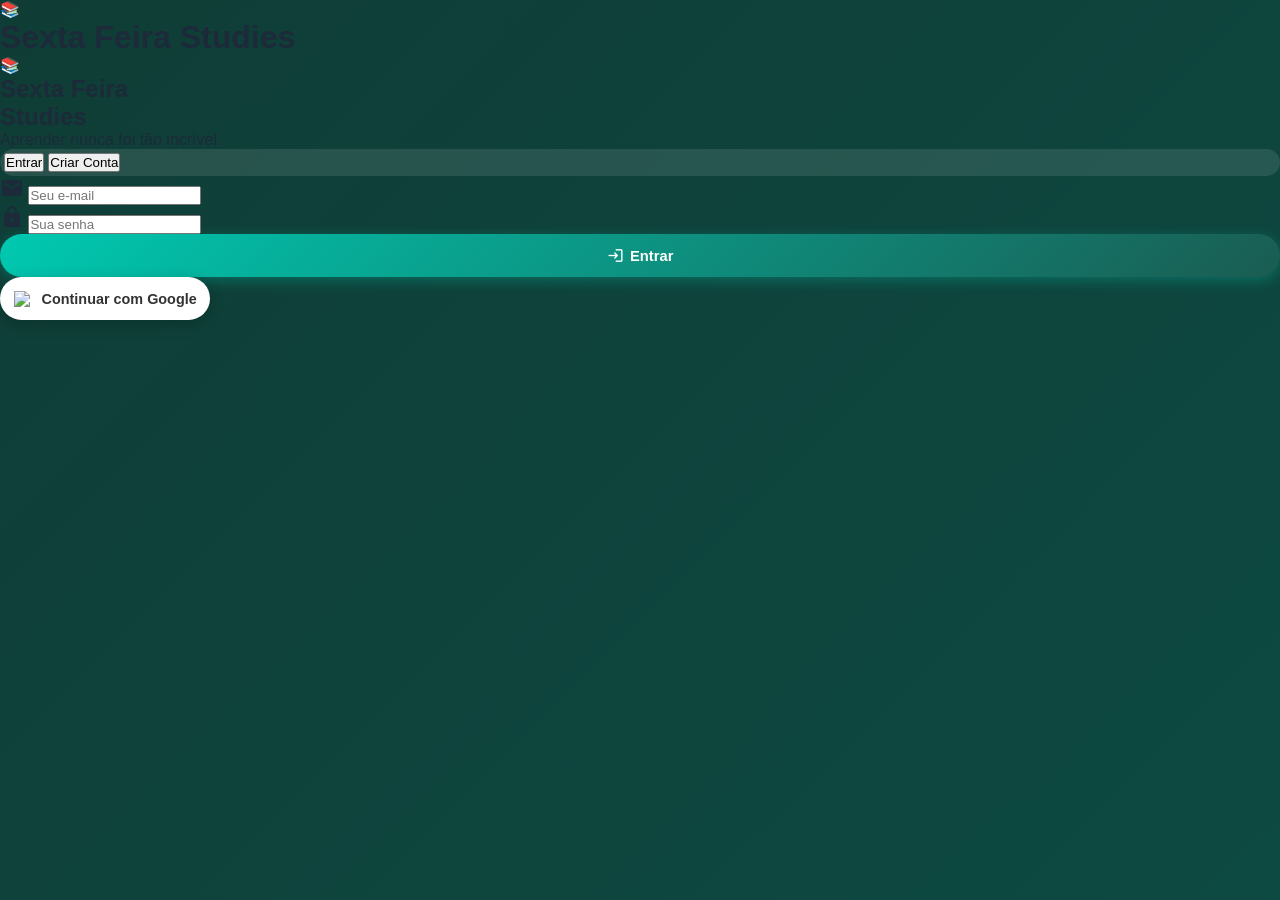
==== commit ea5ad26a: "Update fmt.Println message from 'Hello' to 'Goodbye'" ====
--- a/painel.html
+++ b/painel.html
@@ -1,1416 +1,446 @@
 <!DOCTYPE html>
 <html lang="pt-BR">
 <head>
-  <meta charset="UTF-8" />
-  <meta name="viewport" content="width=device-width, initial-scale=1.0" />
-  <title>Painel Admin — Sexta Feira Studies</title>
-  <link rel="icon" type="image/png" href="assets/favicon.png" />
-  <link href="https://fonts.googleapis.com/css2?family=Plus+Jakarta+Sans:wght@400;500;600;700;800&display=swap" rel="stylesheet" />
-  <link href="https://fonts.googleapis.com/icon?family=Material+Icons+Round" rel="stylesheet" />
-  <style>
-    *, *::before, *::after { box-sizing: border-box; margin: 0; padding: 0; }
-    :root {
-      --turq: #00C9B1; --turq-d: #00A896; --turq-l: #E0FAF7;
-      --verde: #1A5C52; --verde-d: #0F3D36;
-      --bg: #F0F4F8; --card: #fff; --borda: #E2E8F0;
-      --texto: #1A202C; --suave: #4A5568; --cinza: #8A9BB0;
-      --perigo: #E53E3E; --aviso: #DD6B20; --ok: #38A169;
-      --sombra: 0 2px 16px rgba(0,0,0,.07);
-      --r: 14px; --font: 'Plus Jakarta Sans', sans-serif;
-      --sidebar: 240px;
-    }
-    html, body { height: 100%; font-family: var(--font); background: var(--bg); color: var(--texto); }
-
-    /* ---- LOGIN ---- */
-    #login-screen {
-      position: fixed; inset: 0; z-index: 1000;
-      background: linear-gradient(135deg, var(--verde-d), var(--turq));
-      display: flex; align-items: center; justify-content: center;
-    }
-    .admin-login-card {
-      background: rgba(255,255,255,.1); backdrop-filter: blur(20px);
-      border: 1px solid rgba(255,255,255,.2); border-radius: 24px;
-      padding: 2.5rem; width: min(400px, 92vw);
-      display: flex; flex-direction: column; gap: 1.25rem;
-      animation: cardIn .5s ease both;
-    }
-    @keyframes cardIn { from{opacity:0;transform:translateY(30px)} to{opacity:1;transform:none} }
-    .admin-login-logo { display:flex; align-items:center; gap:.75rem; }
-    .admin-login-logo .material-icons-round { font-size:36px; color:var(--turq); }
-    .admin-login-logo h1 { font-size:1.3rem; font-weight:800; color:#fff; }
-    .admin-login-logo h1 span { color:var(--turq); }
-    .admin-badge {
-      background: var(--turq); color:#fff; font-size:.7rem; font-weight:800;
-      padding:.2rem .6rem; border-radius:999px; margin-left:.5rem;
-    }
-    .admin-login-card p { color:rgba(255,255,255,.7); font-size:.9rem; }
-    .admin-input {
-      display:flex; align-items:center; gap:.6rem;
-      background:rgba(255,255,255,.12); border:1px solid rgba(255,255,255,.2);
-      border-radius:10px; padding:.7rem 1rem;
-    }
-    .admin-input .material-icons-round { color:rgba(255,255,255,.5); font-size:20px; }
-    .admin-input input {
-      flex:1; background:none; border:none; outline:none;
-      color:#fff; font-family:var(--font); font-size:.9rem;
-    }
-    .admin-input input::placeholder { color:rgba(255,255,255,.45); }
-    .btn-admin-login {
-      background:var(--turq); color:#fff; border:none; border-radius:999px;
-      padding:.9rem; font-family:var(--font); font-size:.95rem; font-weight:700;
-      cursor:pointer; transition:all .2s; display:flex; align-items:center;
-      justify-content:center; gap:.5rem;
-    }
-    .btn-admin-login:hover { background:var(--turq-d); transform:translateY(-1px); }
-    #login-error { color:#FFC3C3; font-size:.83rem; display:none; }
-
-    /* ---- APP SHELL ---- */
-    #app-shell { display:none; height:100vh; }
-
-    /* SIDEBAR */
-    .sidebar {
-      position:fixed; top:0; left:0; bottom:0; width:var(--sidebar);
-      background: linear-gradient(180deg, var(--verde-d) 0%, var(--verde) 100%);
-      display:flex; flex-direction:column; z-index:100;
-      box-shadow: 4px 0 20px rgba(0,0,0,.15);
-    }
-    .sidebar-logo {
-      padding:1.5rem 1.25rem 1rem; display:flex; align-items:center; gap:.75rem;
-      border-bottom:1px solid rgba(255,255,255,.1);
-    }
-    .sidebar-logo .material-icons-round { color:var(--turq); font-size:26px; }
-    .sidebar-logo span { font-size:.95rem; font-weight:800; color:#fff; }
-    .sidebar-logo small { font-size:.65rem; color:rgba(255,255,255,.5); display:block; }
-
-    .sidebar-nav { flex:1; padding:.75rem 0; overflow-y:auto; }
-    .sidebar-section {
-      font-size:.65rem; font-weight:800; color:rgba(255,255,255,.35);
-      text-transform:uppercase; letter-spacing:.1em;
-      padding:.75rem 1.25rem .3rem;
-    }
-    .nav-link {
-      display:flex; align-items:center; gap:.75rem;
-      padding:.65rem 1.25rem; cursor:pointer; transition:all .15s;
-      color:rgba(255,255,255,.65); font-size:.88rem; font-weight:600;
-      border-left:3px solid transparent; text-decoration:none;
-    }
-    .nav-link .material-icons-round { font-size:20px; }
-    .nav-link:hover { background:rgba(255,255,255,.08); color:#fff; }
-    .nav-link.active {
-      background:rgba(0,201,177,.2); color:var(--turq);
-      border-left-color:var(--turq);
-    }
-    .nav-badge {
-      margin-left:auto; background:var(--turq); color:#fff;
-      font-size:.65rem; font-weight:800; padding:.15rem .5rem;
-      border-radius:999px; min-width:20px; text-align:center;
-    }
-
-    .sidebar-footer {
-      padding:1rem 1.25rem; border-top:1px solid rgba(255,255,255,.1);
-    }
-    .sidebar-user {
-      display:flex; align-items:center; gap:.6rem; margin-bottom:.75rem;
-    }
-    .sidebar-user img { width:34px; height:34px; border-radius:50%; object-fit:cover; border:2px solid var(--turq); }
-    .sidebar-user div strong { font-size:.82rem; color:#fff; display:block; }
-    .sidebar-user div small { font-size:.7rem; color:rgba(255,255,255,.5); }
-    .btn-logout-admin {
-      width:100%; display:flex; align-items:center; justify-content:center; gap:.4rem;
-      background:rgba(255,255,255,.08); border:none; border-radius:8px;
-      color:rgba(255,255,255,.6); font-family:var(--font); font-size:.82rem;
-      padding:.5rem; cursor:pointer; transition:all .2s;
-    }
-    .btn-logout-admin:hover { background:rgba(255,255,255,.15); color:#fff; }
-    .btn-logout-admin .material-icons-round { font-size:16px; }
-
-    /* MAIN */
-    .main-area {
-      margin-left:var(--sidebar); height:100vh; overflow-y:auto;
-      display:flex; flex-direction:column;
-    }
-    .topbar {
-      background:var(--card); border-bottom:1px solid var(--borda);
-      padding:.85rem 1.5rem; display:flex; align-items:center; gap:1rem;
-      position:sticky; top:0; z-index:50;
-      box-shadow:0 2px 8px rgba(0,0,0,.04);
-    }
-    .topbar h2 { font-size:1.1rem; font-weight:800; flex:1; }
-    .topbar-actions { display:flex; gap:.5rem; }
-
-    .page { display:none; padding:1.5rem; }
-    .page.active { display:block; }
-
-    /* STATS GRID */
-    .stats-grid { display:grid; grid-template-columns:repeat(auto-fill,minmax(180px,1fr)); gap:1rem; margin-bottom:1.5rem; }
-    .stat-card {
-      background:var(--card); border-radius:var(--r); box-shadow:var(--sombra);
-      padding:1.25rem; display:flex; align-items:center; gap:1rem;
-    }
-    .stat-icon {
-      width:48px; height:48px; border-radius:12px;
-      display:flex; align-items:center; justify-content:center;
-    }
-    .stat-icon .material-icons-round { font-size:24px; color:#fff; }
-    .stat-card h3 { font-size:1.6rem; font-weight:800; }
-    .stat-card p  { font-size:.78rem; color:var(--cinza); font-weight:600; }
-
-    /* TABLE */
-    .table-card { background:var(--card); border-radius:var(--r); box-shadow:var(--sombra); overflow:hidden; }
-    .table-header {
-      padding:1rem 1.25rem; border-bottom:1px solid var(--borda);
-      display:flex; align-items:center; gap:.75rem;
-    }
-    .table-header h3 { font-size:.95rem; font-weight:800; flex:1; }
-    .search-bar {
-      display:flex; align-items:center; gap:.5rem;
-      background:var(--bg); border:1px solid var(--borda);
-      border-radius:999px; padding:.35rem .85rem;
-    }
-    .search-bar .material-icons-round { font-size:18px; color:var(--cinza); }
-    .search-bar input {
-      border:none; background:none; outline:none;
-      font-family:var(--font); font-size:.85rem; color:var(--texto); width:160px;
-    }
-    table { width:100%; border-collapse:collapse; }
-    thead tr { background:var(--bg); }
-    th { padding:.65rem 1rem; text-align:left; font-size:.75rem; font-weight:800; color:var(--cinza); text-transform:uppercase; letter-spacing:.05em; }
-    td { padding:.75rem 1rem; border-top:1px solid var(--borda); font-size:.85rem; vertical-align:middle; }
-    tr:hover td { background:#FAFBFC; }
-    .user-cell { display:flex; align-items:center; gap:.6rem; }
-    .user-cell img { width:32px; height:32px; border-radius:50%; object-fit:cover; }
-    .user-cell div strong { font-size:.85rem; display:block; }
-    .user-cell div small { font-size:.73rem; color:var(--cinza); }
-    .badge {
-      padding:.2rem .55rem; border-radius:999px;
-      font-size:.72rem; font-weight:700; display:inline-flex; align-items:center; gap:.2rem;
-    }
-    .badge-ok    { background:#C6F6D5; color:#276749; }
-    .badge-ban   { background:#FED7D7; color:#9B2C2C; }
-    .badge-admin { background:var(--turq-l); color:var(--turq-d); }
-    .badge-user  { background:#EDF2F7; color:var(--suave); }
-
-    /* ACTION BUTTONS */
-    .actions { display:flex; gap:.35rem; flex-wrap:wrap; }
-    .btn-act {
-      display:flex; align-items:center; gap:.25rem;
-      padding:.3rem .65rem; border-radius:8px; border:none;
-      font-family:var(--font); font-size:.75rem; font-weight:700;
-      cursor:pointer; transition:all .15s;
-    }
-    .btn-act .material-icons-round { font-size:14px; }
-    .btn-act-view  { background:var(--turq-l); color:var(--turq-d); }
-    .btn-act-edit  { background:#EDF2F7; color:var(--suave); }
-    .btn-act-ban   { background:#FED7D7; color:var(--perigo); }
-    .btn-act-unban { background:#C6F6D5; color:var(--ok); }
-    .btn-act-del   { background:#FED7D7; color:var(--perigo); }
-    .btn-act-warn  { background:#FEEBC8; color:var(--aviso); }
-    .btn-act-admin { background:var(--turq-l); color:var(--turq-d); }
-    .btn-act:hover { opacity:.8; transform:scale(.97); }
-
-    /* FORM */
-    .form-grid { display:grid; grid-template-columns:1fr 1fr; gap:1rem; }
-    .form-group { display:flex; flex-direction:column; gap:.4rem; }
-    .form-group.full { grid-column:1/-1; }
-    .form-group label { font-size:.8rem; font-weight:700; color:var(--suave); }
-    .form-group input, .form-group textarea, .form-group select {
-      border:1.5px solid var(--borda); border-radius:10px;
-      padding:.65rem .9rem; font-family:var(--font); font-size:.88rem; outline:none;
-      transition:border-color .2s; background:var(--bg); color:var(--texto);
-      resize:vertical;
-    }
-    .form-group input:focus, .form-group textarea:focus, .form-group select:focus {
-      border-color:var(--turq); background:#fff;
-    }
-    .btn-primary-admin {
-      display:flex; align-items:center; justify-content:center; gap:.4rem;
-      background:linear-gradient(135deg,var(--turq),var(--verde));
-      color:#fff; border:none; border-radius:999px;
-      padding:.8rem 1.75rem; font-family:var(--font); font-size:.9rem; font-weight:700;
-      cursor:pointer; transition:all .2s; box-shadow:0 4px 14px rgba(0,201,177,.3);
-    }
-    .btn-primary-admin:hover { opacity:.9; transform:translateY(-1px); }
-    .btn-primary-admin:disabled { opacity:.5; cursor:not-allowed; transform:none; }
-    .btn-primary-admin .material-icons-round { font-size:18px; }
-
-    /* MODAL */
-    .modal-bg {
-      display:none; position:fixed; inset:0; background:rgba(0,0,0,.5);
-      backdrop-filter:blur(4px); z-index:500;
-      align-items:center; justify-content:center;
-    }
-    .modal-bg.open { display:flex; animation:fadeIn .2s ease; }
-    @keyframes fadeIn { from{opacity:0} to{opacity:1} }
-    .modal-box {
-      background:var(--card); border-radius:20px; padding:1.5rem;
-      width:min(560px,92vw); max-height:90vh; overflow-y:auto;
-      animation:scaleIn .25s ease;
-    }
-    @keyframes scaleIn { from{opacity:0;transform:scale(.95)} to{opacity:1;transform:none} }
-    .modal-title {
-      font-size:1rem; font-weight:800; margin-bottom:1.25rem;
-      display:flex; align-items:center; gap:.5rem; justify-content:space-between;
-    }
-    .modal-close-btn {
-      background:var(--bg); border:none; border-radius:50%;
-      width:30px; height:30px; display:flex; align-items:center; justify-content:center;
-      cursor:pointer;
-    }
-    .modal-close-btn .material-icons-round { font-size:17px; }
-
-    /* USER PROFILE MODAL */
-    .user-profile-modal { }
-    .upm-header {
-      display:flex; align-items:center; gap:1rem; margin-bottom:1.25rem;
-      padding-bottom:1rem; border-bottom:1px solid var(--borda);
-    }
-    .upm-avatar { position:relative; }
-    .upm-avatar img { width:72px; height:72px; border-radius:50%; object-fit:cover; border:3px solid var(--turq); }
-    .upm-change-photo {
-      position:absolute; bottom:0; right:0; background:var(--turq); border:2px solid #fff;
-      border-radius:50%; width:24px; height:24px; display:flex; align-items:center;
-      justify-content:center; cursor:pointer; border:none;
-    }
-    .upm-change-photo .material-icons-round { font-size:13px; color:#fff; }
-    .upm-info h3 { font-size:1rem; font-weight:800; }
-    .upm-info p  { font-size:.8rem; color:var(--cinza); }
-    .upm-stats { display:flex; gap:.5rem; margin-top:.5rem; flex-wrap:wrap; }
-    .upm-stat {
-      background:var(--bg); border-radius:8px; padding:.3rem .65rem;
-      font-size:.75rem; font-weight:700;
-    }
-    .section-title { font-size:.82rem; font-weight:800; color:var(--cinza); text-transform:uppercase; letter-spacing:.06em; margin:.75rem 0 .4rem; }
-    .post-item, .module-item, .comment-item-admin {
-      background:var(--bg); border-radius:10px; padding:.75rem; margin-bottom:.5rem;
-    }
-    .post-item-header, .module-item-header { display:flex; justify-content:space-between; align-items:flex-start; margin-bottom:.35rem; }
-    .post-item-text, .module-item-desc { font-size:.85rem; color:var(--suave); line-height:1.5; }
-    .post-item-meta { font-size:.72rem; color:var(--cinza); margin-top:.3rem; }
-    .item-actions { display:flex; gap:.25rem; }
-
-    /* TOAST */
-    .admin-toast {
-      position:fixed; bottom:1.5rem; right:1.5rem; z-index:9999;
-      background:var(--texto); color:#fff; padding:.6rem 1.2rem;
-      border-radius:999px; font-size:.85rem; font-weight:600;
-      opacity:0; transform:translateY(10px); transition:all .3s; pointer-events:none;
-    }
-    .admin-toast.show { opacity:1; transform:translateY(0); }
-    .admin-toast.ok   { background:var(--ok); }
-    .admin-toast.err  { background:var(--perigo); }
-
-    /* LOADING */
-    .spinner { width:28px; height:28px; border:3px solid var(--borda); border-top-color:var(--turq); border-radius:50%; animation:spin .7s linear infinite; }
-    @keyframes spin { to{transform:rotate(360deg)} }
-    .loading-row { display:flex; align-items:center; gap:.75rem; padding:1.5rem; color:var(--cinza); }
-
-    /* WARN MODAL */
-    .warn-textarea { width:100%; border:1.5px solid var(--borda); border-radius:10px; padding:.7rem; font-family:var(--font); font-size:.88rem; resize:vertical; min-height:100px; outline:none; }
-    .warn-textarea:focus { border-color:var(--turq); }
-
-    /* Módulos oficiais IA */
-    .ia-steps { display:flex; flex-direction:column; gap:.5rem; margin-bottom:1rem; }
-    .ia-step {
-      display:flex; align-items:center; gap:.75rem;
-      padding:.6rem .85rem; background:var(--bg); border-radius:10px;
-    }
-    .ia-step .step-num {
-      width:24px; height:24px; border-radius:50%;
-      background:var(--turq); color:#fff; font-size:.75rem; font-weight:800;
-      display:flex; align-items:center; justify-content:center; flex-shrink:0;
-    }
-    .ia-step p { font-size:.82rem; color:var(--suave); }
-    .ia-result { background:var(--bg); border-radius:12px; padding:1rem; margin-top:1rem; }
-    .ia-result h4 { font-size:.9rem; font-weight:800; margin-bottom:.5rem; }
-    .ia-result pre { font-size:.78rem; color:var(--suave); white-space:pre-wrap; line-height:1.6; max-height:300px; overflow-y:auto; }
-
-    /* Avisos list */
-    .aviso-item {
-      background:var(--bg); border-radius:10px; padding:.75rem;
-      display:flex; align-items:flex-start; gap:.75rem; margin-bottom:.5rem;
-    }
-    .aviso-icon { font-size:1.5rem; flex-shrink:0; }
-    .aviso-body { flex:1; }
-    .aviso-body strong { font-size:.88rem; display:block; }
-    .aviso-body small  { font-size:.75rem; color:var(--cinza); }
-    .aviso-body p { font-size:.83rem; color:var(--suave); margin-top:.2rem; }
-
-    @media (max-width:768px) {
-      :root { --sidebar:0px; }
-      .sidebar { transform:translateX(-100%); transition:transform .3s; }
-      .sidebar.open { transform:translateX(0); --sidebar:240px; }
-      .main-area { margin-left:0; }
-      .mobile-menu-btn { display:flex !important; }
-      .stats-grid { grid-template-columns:1fr 1fr; }
-      .form-grid { grid-template-columns:1fr; }
-    }
-    .mobile-menu-btn { display:none; background:none; border:none; cursor:pointer; }
-    .mobile-menu-btn .material-icons-round { font-size:24px; }
-  </style>
+<meta charset="UTF-8">
+<meta name="viewport" content="width=device-width, initial-scale=1.0">
+
+<title>Sexta Feira Studies</title>
+
+<link rel="stylesheet" href="css/style.css">
+
+<link href="https://fonts.googleapis.com/css2?family=Poppins:wght@300;400;500;600;700;800&display=swap" rel="stylesheet">
+
+<link href="https://fonts.googleapis.com/icon?family=Material+Icons+Round" rel="stylesheet">
 </head>
+
 <body>
 
-<!-- LOGIN ADMIN -->
-<div id="login-screen">
-  <div class="admin-login-card">
-    <div class="admin-login-logo">
-      <span class="material-icons-round">admin_panel_settings</span>
-      <h1>SF Studies <span>Admin</span></h1>
-    </div>
-    <p>Área restrita. Somente administradores autorizados.</p>
-    <div class="admin-input">
-      <span class="material-icons-round">mail</span>
-      <input type="email" id="adm-email" placeholder="E-mail de administrador" />
-    </div>
-    <div class="admin-input">
-      <span class="material-icons-round">lock</span>
-      <input type="password" id="adm-senha" placeholder="Senha" />
-    </div>
-    <p id="login-error" style="display:none;color:#FFC3C3;font-size:.83rem"></p>
-    <button class="btn-admin-login" onclick="adminLogin()">
-      <span class="material-icons-round">login</span> Entrar no painel
-    </button>
-  </div>
-</div>
-
-<!-- APP SHELL -->
-<div id="app-shell">
-
-  <!-- SIDEBAR -->
-  <aside class="sidebar" id="sidebar">
-    <div class="sidebar-logo">
-      <span class="material-icons-round">auto_stories</span>
-      <div>
-        <span>SF Studies</span>
-        <small>Painel Admin</small>
-      </div>
-    </div>
-    <nav class="sidebar-nav">
-      <div class="sidebar-section">Visão Geral</div>
-      <a class="nav-link active" onclick="showPage('dashboard')">
-        <span class="material-icons-round">dashboard</span> Dashboard
-      </a>
-
-      <div class="sidebar-section">Usuários</div>
-      <a class="nav-link" onclick="showPage('usuarios')">
-        <span class="material-icons-round">group</span> Usuários
-        <span class="nav-badge" id="badge-usuarios">0</span>
-      </a>
-
-      <div class="sidebar-section">Conteúdo</div>
-      <a class="nav-link" onclick="showPage('posts')">
-        <span class="material-icons-round">feed</span> Posts
-      </a>
-      <a class="nav-link" onclick="showPage('modulos')">
-        <span class="material-icons-round">layers</span> Módulos
-      </a>
-      <a class="nav-link" onclick="showPage('modulos-oficiais')">
-        <span class="material-icons-round">star</span> Módulos Oficiais IA
-      </a>
-      <a class="nav-link" onclick="showPage('fases')">
-        <span class="material-icons-round">map</span> Fases / Trilha
-      </a>
-
-      <div class="sidebar-section">Comunicação</div>
-      <a class="nav-link" onclick="showPage('avisos')">
-        <span class="material-icons-round">notifications</span> Avisos Globais
-      </a>
-    </nav>
-    <div class="sidebar-footer">
-      <div class="sidebar-user">
-        <img id="admin-avatar" src="" alt="" />
-        <div>
-          <strong id="admin-name">Admin</strong>
-          <small id="admin-email-txt"></small>
-        </div>
-      </div>
-      <button class="btn-logout-admin" onclick="adminLogout()">
-        <span class="material-icons-round">logout</span> Sair
-      </button>
-    </div>
-  </aside>
-
-  <!-- MAIN -->
-  <div class="main-area">
-    <div class="topbar">
-      <button class="mobile-menu-btn" onclick="document.getElementById('sidebar').classList.toggle('open')">
-        <span class="material-icons-round">menu</span>
-      </button>
-      <h2 id="page-title">Dashboard</h2>
-      <div class="topbar-actions" id="topbar-actions"></div>
-    </div>
-
-    <!-- ===== DASHBOARD ===== -->
-    <div id="page-dashboard" class="page active">
-      <div class="stats-grid">
-        <div class="stat-card">
-          <div class="stat-icon" style="background:linear-gradient(135deg,#00C9B1,#00A896)">
-            <span class="material-icons-round">group</span>
-          </div>
-          <div><h3 id="stat-total-users">0</h3><p>Usuários cadastrados</p></div>
-        </div>
-        <div class="stat-card">
-          <div class="stat-icon" style="background:linear-gradient(135deg,#667eea,#764ba2)">
-            <span class="material-icons-round">layers</span>
-          </div>
-          <div><h3 id="stat-total-mods">0</h3><p>Módulos criados</p></div>
-        </div>
-        <div class="stat-card">
-          <div class="stat-icon" style="background:linear-gradient(135deg,#f093fb,#f5576c)">
-            <span class="material-icons-round">feed</span>
-          </div>
-          <div><h3 id="stat-total-posts">0</h3><p>Posts no feed</p></div>
-        </div>
-        <div class="stat-card">
-          <div class="stat-icon" style="background:linear-gradient(135deg,#4facfe,#00f2fe)">
-            <span class="material-icons-round">block</span>
-          </div>
-          <div><h3 id="stat-banned">0</h3><p>Usuários banidos</p></div>
-        </div>
-      </div>
-
-      <div class="table-card">
-        <div class="table-header">
-          <h3>🏆 Top 10 Ranking</h3>
-        </div>
-        <table>
-          <thead><tr><th>#</th><th>Usuário</th><th>XP</th><th>Nível</th><th>Módulos</th></tr></thead>
-          <tbody id="dash-ranking"></tbody>
-        </table>
-      </div>
-    </div>
-
-    <!-- ===== USUÁRIOS ===== -->
-    <div id="page-usuarios" class="page">
-      <div class="table-card">
-        <div class="table-header">
-          <h3>Todos os usuários</h3>
-          <div class="search-bar">
-            <span class="material-icons-round">search</span>
-            <input type="text" id="search-users" placeholder="Buscar..." oninput="filterUsers(this.value)" />
-          </div>
-        </div>
-        <table>
-          <thead><tr><th>Usuário</th><th>XP</th><th>Nível</th><th>Status</th><th>Ações</th></tr></thead>
-          <tbody id="users-tbody">
-            <tr><td colspan="5"><div class="loading-row"><div class="spinner"></div><span>Carregando...</span></div></td></tr>
-          </tbody>
-        </table>
-      </div>
-    </div>
-
-    <!-- ===== POSTS ===== -->
-    <div id="page-posts" class="page">
-      <div class="table-card">
-        <div class="table-header">
-          <h3>Posts da comunidade</h3>
-          <div class="search-bar">
-            <span class="material-icons-round">search</span>
-            <input type="text" id="search-posts" placeholder="Buscar..." oninput="filterPosts(this.value)" />
-          </div>
-        </div>
-        <table>
-          <thead><tr><th>Autor</th><th>Conteúdo</th><th>Curtidas</th><th>Comentários</th><th>Data</th><th>Ações</th></tr></thead>
-          <tbody id="posts-tbody">
-            <tr><td colspan="6"><div class="loading-row"><div class="spinner"></div><span>Carregando...</span></div></td></tr>
-          </tbody>
-        </table>
-      </div>
-    </div>
-
-    <!-- ===== MÓDULOS ===== -->
-    <div id="page-modulos" class="page">
-      <div class="table-card">
-        <div class="table-header">
-          <h3>Módulos de estudo</h3>
-          <div class="search-bar">
-            <span class="material-icons-round">search</span>
-            <input type="text" id="search-mods" placeholder="Buscar..." oninput="filterMods(this.value)" />
-          </div>
-        </div>
-        <table>
-          <thead><tr><th>Título</th><th>Matéria</th><th>Autor</th><th>Vídeos</th><th>Quiz</th><th>Ações</th></tr></thead>
-          <tbody id="mods-tbody">
-            <tr><td colspan="6"><div class="loading-row"><div class="spinner"></div><span>Carregando...</span></div></td></tr>
-          </tbody>
-        </table>
-      </div>
-    </div>
-
-    <!-- ===== MÓDULOS OFICIAIS IA ===== -->
-    <div id="page-modulos-oficiais" class="page">
-      <div style="display:grid;grid-template-columns:1fr 1fr;gap:1.5rem">
-        <div>
-          <div class="table-card" style="padding:1.25rem;margin-bottom:1.5rem">
-            <h3 style="font-size:.95rem;font-weight:800;margin-bottom:1rem">✨ Gerar módulo oficial com IA</h3>
-            <div class="ia-steps">
-              <div class="ia-step"><span class="step-num">1</span><p>Preencha as informações abaixo</p></div>
-              <div class="ia-step"><span class="step-num">2</span><p>A IA (Groq) gera o conteúdo completo</p></div>
-              <div class="ia-step"><span class="step-num">3</span><p>Revise e publique com bônus de XP</p></div>
-            </div>
-            <div class="form-grid">
-              <div class="form-group full">
-                <label>Título do módulo</label>
-                <input type="text" id="om-titulo" placeholder="Ex: Revolução Francesa — Causas e Consequências" />
-              </div>
-              <div class="form-group">
-                <label>Matéria</label>
-                <select id="om-materia">
-                  <option value="">Selecione...</option>
-                  <option>Matemática</option><option>Português</option><option>História</option>
-                  <option>Geografia</option><option>Ciências</option><option>Biologia</option>
-                  <option>Física</option><option>Química</option><option>Inglês</option>
-                  <option>Filosofia</option><option>Sociologia</option><option>Programação</option>
-                </select>
-              </div>
-              <div class="form-group">
-                <label>Dificuldade</label>
-                <select id="om-dificuldade">
-                  <option value="1">🟢 Fácil</option>
-                  <option value="2">🟡 Médio</option>
-                  <option value="3" selected>🟠 Difícil</option>
-                  <option value="4">🔴 Avançado</option>
-                  <option value="5">💀 Expert</option>
-                </select>
-              </div>
-              <div class="form-group">
-                <label>XP ao concluir</label>
-                <input type="number" id="om-xp" value="50" min="10" max="500" />
-              </div>
-              <div class="form-group full">
-                <label>Descrição / foco</label>
-                <textarea id="om-desc" rows="2" placeholder="O que este módulo vai cobrir?"></textarea>
-              </div>
-            </div>
-            <button class="btn-primary-admin" id="btn-gerar-modulo" onclick="gerarModuloOficial()" style="margin-top:.5rem">
-              <span class="material-icons-round">auto_awesome</span> Gerar com IA
-            </button>
-          </div>
-        </div>
-        <div>
-          <div class="table-card" style="padding:1.25rem">
-            <h3 style="font-size:.95rem;font-weight:800;margin-bottom:1rem">📋 Prévia do módulo gerado</h3>
-            <div id="om-preview">
-              <p style="color:var(--cinza);font-size:.85rem;text-align:center;padding:2rem">O conteúdo gerado aparecerá aqui.</p>
-            </div>
-            <button class="btn-primary-admin" id="btn-publicar-modulo" onclick="publicarModuloOficial()" style="margin-top:1rem;display:none">
-              <span class="material-icons-round">publish</span> Publicar módulo oficial
-            </button>
-          </div>
-        </div>
-      </div>
-
-      <div class="table-card" style="margin-top:1.5rem">
-        <div class="table-header"><h3>Módulos oficiais publicados</h3></div>
-        <table>
-          <thead><tr><th>Título</th><th>Matéria</th><th>XP</th><th>Dificuldade</th><th>Ações</th></tr></thead>
-          <tbody id="oficiais-tbody"></tbody>
-        </table>
-      </div>
-    </div>
-
-    <!-- ===== FASES ===== -->
-    <div id="page-fases" class="page">
-      <div style="display:grid;grid-template-columns:1fr 1fr;gap:1.5rem">
-        <div class="table-card" style="padding:1.25rem">
-          <h3 style="font-size:.95rem;font-weight:800;margin-bottom:1rem">➕ Adicionar fase à trilha</h3>
-          <div class="form-grid">
-            <div class="form-group">
-              <label>ID único</label>
-              <input type="text" id="fase-id" placeholder="f15, f16..." />
-            </div>
-            <div class="form-group">
-              <label>Emoji</label>
-              <input type="text" id="fase-emoji" placeholder="🎯" />
-            </div>
-            <div class="form-group full">
-              <label>Título</label>
-              <input type="text" id="fase-titulo" placeholder="Nome da fase" />
-            </div>
-            <div class="form-group">
-              <label>Matéria</label>
-              <select id="fase-materia">
-                <option>Matemática</option><option>Português</option><option>História</option>
-                <option>Geografia</option><option>Ciências</option><option>Biologia</option>
-                <option>Física</option><option>Química</option><option>Inglês</option>
-                <option>Filosofia</option><option>Sociologia</option><option>Programação</option><option>Geral</option>
-              </select>
-            </div>
-            <div class="form-group">
-              <label>XP necessário para desbloquear</label>
-              <input type="number" id="fase-xpreq" value="0" min="0" />
-            </div>
-            <div class="form-group">
-              <label>XP ganho ao concluir</label>
-              <input type="number" id="fase-xpganho" value="30" min="5" />
-            </div>
-            <div class="form-group">
-              <label>Dificuldade (1-5)</label>
-              <select id="fase-dif">
-                <option value="1">1 — Fácil</option>
-                <option value="2">2 — Médio</option>
-                <option value="3" selected>3 — Difícil</option>
-                <option value="4">4 — Avançado</option>
-                <option value="5">5 — Expert</option>
-              </select>
-            </div>
-          </div>
-          <button class="btn-primary-admin" onclick="salvarFase()">
-            <span class="material-icons-round">save</span> Salvar fase
-          </button>
-        </div>
-        <div class="table-card" style="padding:1.25rem">
-          <h3 style="font-size:.95rem;font-weight:800;margin-bottom:1rem">Fases personalizadas</h3>
-          <div id="fases-list">
-            <p style="color:var(--cinza);font-size:.85rem">Nenhuma fase personalizada ainda.</p>
-          </div>
-        </div>
-      </div>
-    </div>
-
-    <!-- ===== AVISOS ===== -->
-    <div id="page-avisos" class="page">
-      <div style="display:grid;grid-template-columns:1fr 1fr;gap:1.5rem">
-        <div class="table-card" style="padding:1.25rem">
-          <h3 style="font-size:.95rem;font-weight:800;margin-bottom:1rem">📣 Enviar aviso global</h3>
-          <div class="form-group" style="margin-bottom:1rem">
-            <label>Título do aviso</label>
-            <input type="text" id="aviso-titulo" placeholder="Ex: Manutenção programada" />
-          </div>
-          <div class="form-group" style="margin-bottom:1rem">
-            <label>Mensagem</label>
-            <textarea id="aviso-msg" rows="4" placeholder="Detalhes do aviso..."></textarea>
-          </div>
-          <div class="form-group" style="margin-bottom:1rem">
-            <label>Tipo</label>
-            <select id="aviso-tipo">
-              <option value="info">ℹ️ Informativo</option>
-              <option value="aviso">⚠️ Aviso importante</option>
-              <option value="ok">✅ Novidade / Atualização</option>
-              <option value="urgente">🚨 Urgente</option>
-            </select>
-          </div>
-          <button class="btn-primary-admin" onclick="enviarAviso()">
-            <span class="material-icons-round">send</span> Enviar aviso
-          </button>
-        </div>
-        <div class="table-card" style="padding:1.25rem">
-          <h3 style="font-size:.95rem;font-weight:800;margin-bottom:1rem">Avisos enviados</h3>
-          <div id="avisos-list">
-            <p style="color:var(--cinza);font-size:.85rem">Nenhum aviso ainda.</p>
-          </div>
-        </div>
-      </div>
-    </div>
-
-  </div><!-- /main-area -->
-</div><!-- /app-shell -->
-
-<!-- ===== MODAL: VER USUÁRIO ===== -->
-<div id="modal-user" class="modal-bg">
-  <div class="modal-box">
-    <div class="modal-title">
-      <span>Ficha do usuário</span>
-      <button class="modal-close-btn" onclick="closeModal('modal-user')"><span class="material-icons-round">close</span></button>
-    </div>
-    <div id="modal-user-body"></div>
-  </div>
-</div>
-
-<!-- ===== MODAL: EDITAR USUÁRIO ===== -->
-<div id="modal-edit-user" class="modal-bg">
-  <div class="modal-box">
-    <div class="modal-title">
-      <span>Editar usuário</span>
-      <button class="modal-close-btn" onclick="closeModal('modal-edit-user')"><span class="material-icons-round">close</span></button>
-    </div>
-    <div id="modal-edit-user-body"></div>
-  </div>
-</div>
-
-<!-- ===== MODAL: AVISO PESSOAL ===== -->
-<div id="modal-warn" class="modal-bg">
-  <div class="modal-box">
-    <div class="modal-title">
-      <span>⚠️ Enviar aviso ao usuário</span>
-      <button class="modal-close-btn" onclick="closeModal('modal-warn')"><span class="material-icons-round">close</span></button>
-    </div>
-    <div id="modal-warn-body"></div>
-  </div>
-</div>
-
-<div id="admin-toast" class="admin-toast"></div>
-
-<!-- Firebase -->
-<script type="module">
-import { initializeApp } from "https://www.gstatic.com/firebasejs/10.12.2/firebase-app.js";
-import {
-  getAuth, signInWithEmailAndPassword, signOut, onAuthStateChanged
-} from "https://www.gstatic.com/firebasejs/10.12.2/firebase-auth.js";
-import {
-  getDatabase, ref, get, set, update, remove, push, query, orderByChild, limitToLast, onValue
-} from "https://www.gstatic.com/firebasejs/10.12.2/firebase-database.js";
-
-const firebaseConfig = {
-  apiKey: "AIzaSyBAs3irtV6MuTPHmsxYwYSFMTkX6_6ntz8",
-  authDomain: "sexta-feira-fb01a.firebaseapp.com",
-  databaseURL: "https://sexta-feira-fb01a-default-rtdb.firebaseio.com",
-  projectId: "sexta-feira-fb01a",
-  storageBucket: "sexta-feira-fb01a.firebasestorage.app",
-  messagingSenderId: "82809140147",
-  appId: "1:82809140147:web:2a3f3ece3e81c33b0b91c6"
-};
-
-const GROQ_KEY   = "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";
-const GROQ_MODEL = "llama-3.3-70b-versatile";
-const IMGBB_KEY  = "86427cccd2a94fb42a0754ffd7f19e79";
-
-// Lista de admins autorizados (adicione UIDs ou emails aqui)
-const ADMINS = ["antony.jefferson.2011@gmail.com"]; // Ou adicione emails dos admins
-
-const app  = initializeApp(firebaseConfig);
-const auth = getAuth(app);
-const db   = getDatabase(app);
-
-let allUsers = [];
-let allPosts = [];
-let allMods  = [];
-let currentAdminUser = null;
-let moduloGeradoData  = null;
-
-// ---- UTILS ----
-function toast(msg, type="") {
-  const t = document.getElementById("admin-toast");
-  t.textContent = msg;
-  t.className = "admin-toast show" + (type?" "+type:"");
-  setTimeout(() => t.className="admin-toast", 3000);
-}
-
-function esc(s) {
-  if(!s) return "";
-  return String(s).replace(/&/g,"&amp;").replace(/</g,"&lt;").replace(/>/g,"&gt;").replace(/"/g,"&quot;");
-}
-
-function fmtDate(ts) {
-  if(!ts) return "-";
-  return new Date(ts).toLocaleString("pt-BR");
-}
-
-function levelFromXP(xp) { return Math.floor((xp||0)/100)+1; }
-
-function openModal(id) {
-  const m = document.getElementById(id);
-  m.classList.add("open");
-  m.style.display = "flex";
-}
-window.openModal = openModal;
-function closeModal(id) {
-  const m = document.getElementById(id);
-  m.classList.remove("open");
-  setTimeout(()=>m.style.display="none",200);
-}
-window.closeModal = closeModal;
-
-// ---- AUTH ----
-window.adminLogin = async function() {
-  const email = document.getElementById("adm-email").value.trim();
-  const senha  = document.getElementById("adm-senha").value;
-  const errEl  = document.getElementById("login-error");
-  errEl.style.display = "none";
-  if(!email||!senha) { errEl.textContent="Preencha e-mail e senha."; errEl.style.display="block"; return; }
-  try {
-    await signInWithEmailAndPassword(auth, email, senha);
-  } catch(e) {
-    errEl.textContent = "E-mail ou senha incorretos.";
-    errEl.style.display = "block";
-  }
-};
-
-window.adminLogout = async function() { await signOut(auth); };
-
-onAuthStateChanged(auth, async user => {
-  if(user) {
-    currentAdminUser = user;
-    // Verifica se é admin (checa no banco)
-    const snap = await get(ref(db, `users/${user.uid}`));
-    const ud   = snap.val();
-    if(!ud || !ud.isAdmin) {
-      // Tenta pelo email
-      if(!ADMINS.includes(user.email)) {
-        toast("Acesso negado. Você não é administrador.", "err");
-        await signOut(auth);
-        return;
-      }
-      // Define como admin no banco
-      await update(ref(db, `users/${user.uid}`), { isAdmin: true });
-    }
-    document.getElementById("login-screen").style.display = "none";
-    document.getElementById("app-shell").style.display    = "flex";
-    const ph = user.photoURL || `https://ui-avatars.com/api/?name=${encodeURIComponent(user.displayName||"A")}&background=00C9B1&color=fff`;
-    document.getElementById("admin-avatar").src   = ph;
-    document.getElementById("admin-name").textContent     = user.displayName || "Admin";
-    document.getElementById("admin-email-txt").textContent = user.email;
-    loadAll();
-  } else {
-    document.getElementById("login-screen").style.display = "flex";
-    document.getElementById("app-shell").style.display    = "none";
-  }
-});
-
-// ---- LOAD ALL DATA ----
-async function loadAll() {
-  await Promise.all([ loadUsers(), loadPosts(), loadMods() ]);
-  loadDashboard();
-  loadAvisos();
-  loadFasesAdmin();
-  loadOficiais();
-}
-
-async function loadUsers() {
-  const snap = await get(ref(db,"users"));
-  allUsers = [];
-  snap.forEach(c => allUsers.push({ uid:c.key, ...c.val() }));
-  allUsers.sort((a,b)=>(b.xp||0)-(a.xp||0));
-  document.getElementById("badge-usuarios").textContent = allUsers.length;
-  renderUsers(allUsers);
-}
-
-async function loadPosts() {
-  const snap = await get(query(ref(db,"posts"), orderByChild("createdAt"), limitToLast(200)));
-  allPosts = [];
-  snap.forEach(c => allPosts.unshift({ id:c.key, ...c.val() }));
-  renderPosts(allPosts);
-}
-
-async function loadMods() {
-  const snap = await get(query(ref(db,"modulos"), orderByChild("createdAt"), limitToLast(200)));
-  allMods = [];
-  snap.forEach(c => allMods.unshift({ id:c.key, ...c.val() }));
-  renderMods(allMods);
-}
-
-// ---- DASHBOARD ----
-function loadDashboard() {
-  const banned = allUsers.filter(u=>u.banned).length;
-  document.getElementById("stat-total-users").textContent = allUsers.length;
-  document.getElementById("stat-total-mods").textContent  = allMods.length;
-  document.getElementById("stat-total-posts").textContent = allPosts.length;
-  document.getElementById("stat-banned").textContent      = banned;
-
-  const tbody = document.getElementById("dash-ranking");
-  tbody.innerHTML = allUsers.slice(0,10).map((u,i) => {
-    const ph = u.photoURL || `https://ui-avatars.com/api/?name=${esc(u.name||"?")}&background=00C9B1&color=fff&size=32`;
-    return `<tr>
-      <td><strong>${i+1}º</strong></td>
-      <td><div class="user-cell"><img src="${ph}" /><div><strong>${esc(u.name||"Anônimo")}</strong><small>${esc(u.email||"")}</small></div></div></td>
-      <td><strong style="color:var(--turq)">${u.xp||0}</strong></td>
-      <td>${levelFromXP(u.xp)}</td>
-      <td>${u.modulosCount||0}</td>
-    </tr>`;
-  }).join("");
-}
-
-// ---- USUARIOS ----
-function renderUsers(users) {
-  const tbody = document.getElementById("users-tbody");
-  if(!tbody) return;
-  if(!users.length) { tbody.innerHTML=`<tr><td colspan="5" style="text-align:center;color:var(--cinza);padding:1.5rem">Nenhum usuário encontrado</td></tr>`; return; }
-  tbody.innerHTML = users.map(u => {
-    const ph = u.photoURL || `https://ui-avatars.com/api/?name=${esc(u.name||"?")}&background=00C9B1&color=fff&size=32`;
-    const statusBadge = u.banned
-      ? `<span class="badge badge-ban">🚫 Banido</span>`
-      : `<span class="badge badge-ok">✅ Ativo</span>`;
-    const adminBadge = u.isAdmin ? `<span class="badge badge-admin" style="margin-left:.25rem">⭐ Admin</span>` : "";
-    return `<tr>
-      <td><div class="user-cell"><img src="${ph}" /><div><strong>${esc(u.name||"Anônimo")}</strong><small>${esc(u.email||"")}</small></div></div></td>
-      <td><strong style="color:var(--turq)">${u.xp||0}</strong></td>
-      <td>${levelFromXP(u.xp)}</td>
-      <td>${statusBadge}${adminBadge}</td>
-      <td><div class="actions">
-        <button class="btn-act btn-act-view" onclick="verUsuario('${u.uid}')"><span class="material-icons-round">person</span>Ver</button>
-        <button class="btn-act btn-act-edit" onclick="editarUsuario('${u.uid}')"><span class="material-icons-round">edit</span>Editar</button>
-        <button class="btn-act btn-act-warn" onclick="avisarUsuario('${u.uid}')"><span class="material-icons-round">notification_important</span>Avisar</button>
-        ${u.banned
-          ? `<button class="btn-act btn-act-unban" onclick="toggleBan('${u.uid}',false)"><span class="material-icons-round">check_circle</span>Desbanir</button>`
-          : `<button class="btn-act btn-act-ban" onclick="toggleBan('${u.uid}',true)"><span class="material-icons-round">block</span>Banir</button>`}
-        ${u.isAdmin
-          ? `<button class="btn-act btn-act-edit" onclick="toggleAdmin('${u.uid}',false)"><span class="material-icons-round">remove_moderator</span>Remover Admin</button>`
-          : `<button class="btn-act btn-act-admin" onclick="toggleAdmin('${u.uid}',true)"><span class="material-icons-round">add_moderator</span>Admin</button>`}
-      </div></td>
-    </tr>`;
-  }).join("");
-}
-
-window.filterUsers = function(q) {
-  const f = allUsers.filter(u =>
-    (u.name||"").toLowerCase().includes(q.toLowerCase()) ||
-    (u.email||"").toLowerCase().includes(q.toLowerCase())
-  );
-  renderUsers(f);
-};
-
-window.verUsuario = async function(uid) {
-  const u = allUsers.find(x=>x.uid===uid);
-  if(!u) return;
-  const ph = u.photoURL || `https://ui-avatars.com/api/?name=${esc(u.name||"?")}&background=00C9B1&color=fff`;
-  const posts    = allPosts.filter(p=>p.authorId===uid);
-  const mods     = allMods.filter(m=>m.authorId===uid);
-  const progSnap = await get(ref(db,`users/${uid}/fases_concluidas`));
-  const fasesDone = progSnap.exists() ? Object.keys(progSnap.val()).length : 0;
-
-  document.getElementById("modal-user-body").innerHTML = `
-    <div class="upm-header">
-      <div class="upm-avatar">
-        <img id="upm-avatar-img" src="${ph}" alt="" />
-        <button class="upm-change-photo" onclick="changeUserPhoto('${uid}')"><span class="material-icons-round">photo_camera</span></button>
-        <input type="file" id="upm-photo-input" accept="image/*" style="display:none" onchange="uploadUserPhoto('${uid}',this)" />
-      </div>
-      <div class="upm-info">
-        <h3>${esc(u.name||"Anônimo")}</h3>
-        <p>${esc(u.email||"")}</p>
-        <p style="color:var(--cinza);font-size:.78rem;margin-top:.15rem">${esc(u.bio||"Sem bio")}</p>
-        <div class="upm-stats">
-          <span class="upm-stat">⚡ ${u.xp||0} XP</span>
-          <span class="upm-stat">🏅 Nível ${levelFromXP(u.xp)}</span>
-          <span class="upm-stat">🔥 ${u.streak||0} dias</span>
-          <span class="upm-stat">🗺️ ${fasesDone} fases</span>
-        </div>
-      </div>
-    </div>
-
-    <div class="section-title">Posts (${posts.length})</div>
-    ${posts.length ? posts.slice(0,5).map(p=>`
-      <div class="post-item">
-        <div class="post-item-header">
-          <span style="font-size:.78rem;color:var(--cinza)">${fmtDate(p.createdAt)}</span>
-          <button class="btn-act btn-act-del" onclick="deletePost('${p.id}')"><span class="material-icons-round">delete</span>Apagar</button>
-        </div>
-        <div class="post-item-text">${esc(p.text||"[Sem texto]")}</div>
-        <div class="post-item-meta">❤️ ${p.likes?Object.keys(p.likes).length:0} curtidas · 💬 ${p.comments?Object.keys(p.comments).length:0} comentários</div>
-      </div>`).join("") : `<p style="color:var(--cinza);font-size:.83rem">Nenhum post.</p>`}
-
-    <div class="section-title">Módulos (${mods.length})</div>
-    ${mods.length ? mods.slice(0,5).map(m=>`
-      <div class="module-item">
-        <div class="module-item-header">
-          <strong>${esc(m.titulo)}</strong>
-          <button class="btn-act btn-act-del" onclick="deleteMod('${m.id}')"><span class="material-icons-round">delete</span>Apagar</button>
-        </div>
-        <div class="module-item-desc">${esc(m.materia)} · ${esc(m.desc||"")}</div>
-      </div>`).join("") : `<p style="color:var(--cinza);font-size:.83rem">Nenhum módulo.</p>`}
-  `;
-  openModal("modal-user");
-};
-
-window.changeUserPhoto = function(uid) {
-  document.getElementById("upm-photo-input").click();
-};
-
-window.uploadUserPhoto = async function(uid, input) {
-  const file = input.files[0];
-  if(!file) return;
-  toast("Enviando foto...");
-  const b64 = await new Promise((res,rej)=>{ const r=new FileReader(); r.onload=()=>res(r.result); r.onerror=rej; r.readAsDataURL(file); });
-  const form = new FormData();
-  form.append("image", b64.split(",")[1]);
-  const resp = await fetch(`https://api.imgbb.com/1/upload?key=${IMGBB_KEY}`,{method:"POST",body:form});
-  const json = await resp.json();
-  if(!json.success) { toast("Erro ao enviar foto","err"); return; }
-  await update(ref(db,`users/${uid}`), { photoURL: json.data.url });
-  document.getElementById("upm-avatar-img").src = json.data.url;
-  const u = allUsers.find(x=>x.uid===uid);
-  if(u) u.photoURL = json.data.url;
-  toast("Foto atualizada!","ok");
-};
-
-window.editarUsuario = function(uid) {
-  const u = allUsers.find(x=>x.uid===uid);
-  if(!u) return;
-  document.getElementById("modal-edit-user-body").innerHTML = `
-    <div class="form-group" style="margin-bottom:1rem">
-      <label>Nome</label>
-      <input type="text" id="eu-name" value="${esc(u.name||"")}" />
-    </div>
-    <div class="form-group" style="margin-bottom:1rem">
-      <label>Bio</label>
-      <textarea id="eu-bio" rows="2">${esc(u.bio||"")}</textarea>
-    </div>
-    <div class="form-group" style="margin-bottom:1rem">
-      <label>XP</label>
-      <input type="number" id="eu-xp" value="${u.xp||0}" />
-    </div>
-    <button class="btn-primary-admin" onclick="salvarEdicaoUser('${uid}')">
-      <span class="material-icons-round">save</span> Salvar
-    </button>`;
-  openModal("modal-edit-user");
-};
-
-window.salvarEdicaoUser = async function(uid) {
-  const name = document.getElementById("eu-name").value.trim();
-  const bio  = document.getElementById("eu-bio").value.trim();
-  const xp   = parseInt(document.getElementById("eu-xp").value)||0;
-  await update(ref(db,`users/${uid}`),{name,bio,xp});
-  const u = allUsers.find(x=>x.uid===uid);
-  if(u){u.name=name;u.bio=bio;u.xp=xp;}
-  renderUsers(allUsers);
-  closeModal("modal-edit-user");
-  toast("Usuário atualizado!","ok");
-};
-
-window.toggleBan = async function(uid, ban) {
-  await update(ref(db,`users/${uid}`),{ banned: ban });
-  if(ban) await push(ref(db,`users/${uid}/avisos`),{
-    tipo:"ban", titulo:"Conta banida", msg:"Sua conta foi banida por violar os Termos de Uso.", ts:Date.now()
-  });
-  const u = allUsers.find(x=>x.uid===uid);
-  if(u) u.banned = ban;
-  renderUsers(allUsers);
-  toast(ban?"Usuário banido!":"Usuário desbanido!","ok");
-};
-
-window.toggleAdmin = async function(uid, isAdmin) {
-  await update(ref(db,`users/${uid}`),{ isAdmin });
-  const u = allUsers.find(x=>x.uid===uid);
-  if(u) u.isAdmin = isAdmin;
-  renderUsers(allUsers);
-  toast(isAdmin?"Admin concedido!":"Admin removido!","ok");
-};
-
-window.avisarUsuario = function(uid) {
-  const u = allUsers.find(x=>x.uid===uid);
-  document.getElementById("modal-warn-body").innerHTML = `
-    <p style="margin-bottom:1rem;font-size:.88rem;color:var(--suave)">Enviar aviso para <strong>${esc(u?.name)}</strong>:</p>
-    <div class="form-group" style="margin-bottom:1rem">
-      <label>Título</label>
-      <input type="text" id="warn-titulo" placeholder="Ex: Advertência sobre conteúdo" />
-    </div>
-    <textarea class="warn-textarea" id="warn-msg" placeholder="Descreva a razão do aviso..."></textarea>
-    <button class="btn-primary-admin" style="margin-top:1rem" onclick="enviarAvisoPessoal('${uid}')">
-      <span class="material-icons-round">send</span> Enviar aviso
-    </button>`;
-  openModal("modal-warn");
-};
-
-window.enviarAvisoPessoal = async function(uid) {
-  const titulo = document.getElementById("warn-titulo").value.trim();
-  const msg    = document.getElementById("warn-msg").value.trim();
-  if(!titulo||!msg){ toast("Preencha título e mensagem","err"); return; }
-  await push(ref(db,`users/${uid}/avisos`),{
-    tipo:"aviso", titulo, msg, ts: Date.now()
-  });
-  closeModal("modal-warn");
-  toast("Aviso enviado!","ok");
-};
-
-// ---- POSTS ----
-function renderPosts(posts) {
-  const tbody = document.getElementById("posts-tbody");
-  if(!tbody) return;
-  if(!posts.length){ tbody.innerHTML=`<tr><td colspan="6" style="text-align:center;color:var(--cinza);padding:1.5rem">Nenhum post encontrado</td></tr>`; return; }
-  tbody.innerHTML = posts.map(p => {
-    const likes    = p.likes    ? Object.keys(p.likes).length    : 0;
-    const comments = p.comments ? Object.keys(p.comments).length : 0;
-    const txt = (p.text||"").substring(0,60)+(p.text&&p.text.length>60?"...":"");
-    const ph  = p.authorPhoto||`https://ui-avatars.com/api/?name=${esc(p.authorName||"?")}&background=00C9B1&color=fff&size=28`;
-    return `<tr>
-      <td><div class="user-cell"><img src="${ph}" style="width:28px;height:28px;border-radius:50%;object-fit:cover"/><span>${esc(p.authorName||"Anônimo")}</span></div></td>
-      <td style="max-width:200px">
-        ${txt ? `<span>${esc(txt)}</span>` : "<em style='color:var(--cinza)'>Sem texto</em>"}
-        ${p.imageUrl ? `<span class="badge" style="background:#EDF2F7;color:var(--suave);margin-left:.3rem">🖼️ Imagem</span>` : ""}
-      </td>
-      <td>❤️ ${likes}</td>
-      <td>💬 ${comments}</td>
-      <td style="font-size:.75rem;color:var(--cinza)">${fmtDate(p.createdAt)}</td>
-      <td><button class="btn-act btn-act-del" onclick="deletePost('${p.id}')"><span class="material-icons-round">delete</span>Apagar</button></td>
-    </tr>`;
-  }).join("");
-}
-
-window.filterPosts = function(q) {
-  const f = allPosts.filter(p=>(p.text||"").toLowerCase().includes(q.toLowerCase())||(p.authorName||"").toLowerCase().includes(q.toLowerCase()));
-  renderPosts(f);
-};
-
-window.deletePost = async function(postId) {
-  if(!confirm("Apagar este post?")) return;
-  await remove(ref(db,`posts/${postId}`));
-  allPosts = allPosts.filter(p=>p.id!==postId);
-  renderPosts(allPosts);
-  closeModal("modal-user");
-  toast("Post apagado.","ok");
-};
-
-// ---- MÓDULOS ----
-function renderMods(mods) {
-  const tbody = document.getElementById("mods-tbody");
-  if(!tbody) return;
-  if(!mods.length){ tbody.innerHTML=`<tr><td colspan="6" style="text-align:center;color:var(--cinza);padding:1.5rem">Nenhum módulo encontrado</td></tr>`; return; }
-  tbody.innerHTML = mods.map(m => {
-    const vids  = m.videoUrls ? Object.values(m.videoUrls).filter(Boolean).length : 0;
-    const quiz  = m.quiz      ? Object.values(m.quiz).length                      : 0;
-    const ofBadge = m.oficial ? `<span class="badge badge-admin" style="margin-left:.25rem">⭐ Oficial</span>` : "";
-    return `<tr>
-      <td><strong>${esc(m.titulo)}</strong>${ofBadge}</td>
-      <td><span class="badge badge-user">${esc(m.materia||"Geral")}</span></td>
-      <td>${esc(m.authorName||"Anônimo")}</td>
-      <td>${vids}</td>
-      <td>${quiz}</td>
-      <td><div class="actions">
-        <button class="btn-act btn-act-del" onclick="deleteMod('${m.id}')"><span class="material-icons-round">delete</span>Apagar</button>
-        ${!m.oficial?`<button class="btn-act btn-act-admin" onclick="marcarOficial('${m.id}')"><span class="material-icons-round">star</span>Oficial</button>`:""}
-      </div></td>
-    </tr>`;
-  }).join("");
-}
-
-window.filterMods = function(q) {
-  const f = allMods.filter(m=>(m.titulo||"").toLowerCase().includes(q.toLowerCase())||(m.materia||"").toLowerCase().includes(q.toLowerCase()));
-  renderMods(f);
-};
-
-window.deleteMod = async function(modId) {
-  if(!confirm("Apagar este módulo?")) return;
-  await remove(ref(db,`modulos/${modId}`));
-  allMods = allMods.filter(m=>m.id!==modId);
-  renderMods(allMods);
-  closeModal("modal-user");
-  toast("Módulo apagado.","ok");
-};
-
-window.marcarOficial = async function(modId) {
-  await update(ref(db,`modulos/${modId}`),{ oficial:true, xpBonus:30 });
-  const m = allMods.find(x=>x.id===modId);
-  if(m){m.oficial=true;}
-  renderMods(allMods);
-  toast("Módulo marcado como oficial! ⭐","ok");
-};
-
-// ---- MÓDULOS OFICIAIS IA ----
-window.gerarModuloOficial = async function() {
-  const titulo  = document.getElementById("om-titulo").value.trim();
-  const materia = document.getElementById("om-materia").value;
-  const dif     = document.getElementById("om-dificuldade").value;
-  const xp      = parseInt(document.getElementById("om-xp").value)||50;
-  const desc    = document.getElementById("om-desc").value.trim();
-  if(!titulo||!materia){ toast("Preencha título e matéria","err"); return; }
-
-  const btn = document.getElementById("btn-gerar-modulo");
-  btn.disabled = true;
-  btn.innerHTML = `<div class="spinner" style="width:20px;height:20px;border-width:2px;margin:0"></div> Gerando...`;
-
-  const prev = document.getElementById("om-preview");
-  prev.innerHTML = `<div style="display:flex;flex-direction:column;align-items:center;gap:1rem;padding:2rem;color:var(--cinza)"><div class="spinner"></div><p>A IA está criando o conteúdo...</p></div>`;
-
-  const difNome = ["","Iniciante","Básico","Intermediário","Avançado","Expert"][dif];
-
-  try {
-    const prompt = `Crie um módulo educativo oficial e completo sobre "${titulo}" para a matéria de "${materia}" com dificuldade "${difNome}".
-
-Responda APENAS em JSON válido, sem markdown, sem backticks, sem texto fora do JSON:
-
-{
-  "titulo": "título do módulo",
-  "descricao": "descrição clara e atraente em 2-3 frases",
-  "introducao": "texto educativo completo com 3-5 parágrafos sobre o tema",
-  "videoSugestoes": ["termo de busca 1 no youtube","termo de busca 2"],
-  "quiz": [
-    {"pergunta":"...","opcoes":["A","B","C","D"],"correta":0,"explicacao":"..."},
-    {"pergunta":"...","opcoes":["A","B","C","D"],"correta":1,"explicacao":"..."},
-    {"pergunta":"...","opcoes":["A","B","C","D"],"correta":2,"explicacao":"..."},
-    {"pergunta":"...","opcoes":["A","B","C","D"],"correta":0,"explicacao":"..."},
-    {"pergunta":"...","opcoes":["A","B","C","D"],"correta":3,"explicacao":"..."}
-  ]
-}
-
-O conteúdo deve ser correto, didático e adequado para estudantes brasileiros do ensino médio.`;
-
-    const resp = await groqFetch(prompt);
-    const clean = resp.replace(/```json|```/g,"").trim();
-    const data = JSON.parse(clean);
-    moduloGeradoData = { ...data, materia, dificuldade:parseInt(dif), xpGanho:xp, oficial:true };
-
-    prev.innerHTML = `
-      <h4>📚 ${esc(data.titulo)}</h4>
-      <p style="font-size:.82rem;color:var(--cinza);margin:.4rem 0">${esc(materia)} · ${difNome} · ⚡ ${xp} XP</p>
-      <p style="font-size:.85rem;color:var(--suave);margin-bottom:.75rem">${esc(data.descricao)}</p>
-      <div style="background:#F0F4F8;border-radius:10px;padding:.75rem;margin-bottom:.5rem">
-        <strong style="font-size:.8rem">📝 Introdução</strong>
-        <p style="font-size:.8rem;color:var(--suave);margin-top:.3rem;line-height:1.6;max-height:120px;overflow-y:auto">${esc(data.introducao)}</p>
-      </div>
-      <div style="background:#F0F4F8;border-radius:10px;padding:.75rem">
-        <strong style="font-size:.8rem">❓ Quiz: ${data.quiz?.length||0} perguntas geradas</strong>
-        ${(data.quiz||[]).map((q,i)=>`<p style="font-size:.78rem;color:var(--suave);margin-top:.2rem">${i+1}. ${esc(q.pergunta)}</p>`).join("")}
-      </div>`;
-
-    document.getElementById("btn-publicar-modulo").style.display = "flex";
-    toast("Conteúdo gerado com sucesso! Revise e publique.","ok");
-
-  } catch(e) {
-    prev.innerHTML = `<p style="color:var(--perigo);font-size:.85rem">Erro: ${esc(e.message)}</p>`;
-    toast("Erro ao gerar conteúdo: "+e.message,"err");
-  } finally {
-    btn.disabled = false;
-    btn.innerHTML = `<span class="material-icons-round">auto_awesome</span> Gerar com IA`;
-  }
-};
-
-window.publicarModuloOficial = async function() {
-  if(!moduloGeradoData) return;
-  const btn = document.getElementById("btn-publicar-modulo");
-  btn.disabled = true;
-  btn.innerHTML = `<div class="spinner" style="width:18px;height:18px;border-width:2px;margin:0"></div> Publicando...`;
-  try {
-    const modRef = push(ref(db,"modulos"));
-    await set(modRef, {
-      titulo:     moduloGeradoData.titulo,
-      desc:       moduloGeradoData.descricao,
-      materia:    moduloGeradoData.materia,
-      intro:      moduloGeradoData.introducao,
-      quiz:       moduloGeradoData.quiz,
-      xpGanho:    moduloGeradoData.xpGanho,
-      dificuldade:moduloGeradoData.dificuldade,
-      oficial:    true,
-      coverUrl:   null,
-      videoUrls:  [],
-      authorId:   currentAdminUser.uid,
-      authorName: "SF Studies Oficial ⭐",
-      createdAt:  Date.now()
-    });
-    toast("Módulo oficial publicado! ⭐","ok");
-    document.getElementById("om-preview").innerHTML = `<p style="color:var(--ok);font-size:.88rem;text-align:center;padding:2rem">✅ Módulo publicado com sucesso!</p>`;
-    document.getElementById("btn-publicar-modulo").style.display = "none";
-    moduloGeradoData = null;
-    await loadMods();
-    loadOficiais();
-  } catch(e) {
-    toast("Erro ao publicar: "+e.message,"err");
-  } finally {
-    btn.disabled = false;
-    btn.innerHTML = `<span class="material-icons-round">publish</span> Publicar módulo oficial`;
-  }
-};
-
-async function loadOficiais() {
-  const tbody = document.getElementById("oficiais-tbody");
-  if(!tbody) return;
-  const oficiais = allMods.filter(m=>m.oficial);
-  if(!oficiais.length){ tbody.innerHTML=`<tr><td colspan="5" style="text-align:center;color:var(--cinza);padding:1.5rem">Nenhum módulo oficial ainda.</td></tr>`; return; }
-  tbody.innerHTML = oficiais.map(m=>`<tr>
-    <td><strong>${esc(m.titulo)}</strong></td>
-    <td><span class="badge badge-user">${esc(m.materia)}</span></td>
-    <td><strong style="color:var(--turq)">+${m.xpGanho||50} XP</strong></td>
-    <td>${["","🟢","🟡","🟠","🔴","💀"][m.dificuldade||1]}</td>
-    <td><button class="btn-act btn-act-del" onclick="deleteMod('${m.id}')"><span class="material-icons-round">delete</span>Apagar</button></td>
-  </tr>`).join("");
-}
-
-// ---- FASES ADMIN ----
-async function loadFasesAdmin() {
-  const snap = await get(ref(db,"fases_oficiais"));
-  const list = document.getElementById("fases-list");
-  if(!list) return;
-  if(!snap.exists()){ list.innerHTML=`<p style="color:var(--cinza);font-size:.85rem">Nenhuma fase personalizada ainda.</p>`; return; }
-  const fases=[];
-  snap.forEach(c=>fases.push({id:c.key,...c.val()}));
-  list.innerHTML = fases.map(f=>`
-    <div style="background:var(--bg);border-radius:10px;padding:.75rem;margin-bottom:.5rem;display:flex;align-items:center;gap:.75rem">
-      <span style="font-size:1.5rem">${f.emoji||"📖"}</span>
-      <div style="flex:1">
-        <strong style="font-size:.88rem">${esc(f.titulo)}</strong>
-        <p style="font-size:.75rem;color:var(--cinza)">${esc(f.materia)} · Req: ${f.xpReq} XP · +${f.xpGanho} XP</p>
-      </div>
-      <button class="btn-act btn-act-del" onclick="deleteFase('${f.id}')"><span class="material-icons-round">delete</span></button>
-    </div>`).join("");
-}
-
-window.salvarFase = async function() {
-  const id      = document.getElementById("fase-id").value.trim();
-  const emoji   = document.getElementById("fase-emoji").value.trim()||"📖";
-  const titulo  = document.getElementById("fase-titulo").value.trim();
-  const materia = document.getElementById("fase-materia").value;
-  const xpReq   = parseInt(document.getElementById("fase-xpreq").value)||0;
-  const xpGanho = parseInt(document.getElementById("fase-xpganho").value)||30;
-  const dif     = parseInt(document.getElementById("fase-dif").value)||1;
-  if(!id||!titulo){ toast("Preencha ID e título.","err"); return; }
-  await set(ref(db,`fases_oficiais/${id}`),{emoji,titulo,materia,xpReq,xpGanho,dificuldade:dif,oficial:true});
-  toast("Fase salva!","ok");
-  loadFasesAdmin();
-};
-
-window.deleteFase = async function(id) {
-  if(!confirm("Remover esta fase?")) return;
-  await remove(ref(db,`fases_oficiais/${id}`));
-  toast("Fase removida.","ok");
-  loadFasesAdmin();
-};
-
-// ---- AVISOS ----
-window.enviarAviso = async function() {
-  const titulo = document.getElementById("aviso-titulo").value.trim();
-  const msg    = document.getElementById("aviso-msg").value.trim();
-  const tipo   = document.getElementById("aviso-tipo").value;
-  if(!titulo||!msg){ toast("Preencha título e mensagem.","err"); return; }
-  await push(ref(db,"avisos_globais"),{titulo,msg,tipo,ts:Date.now(),autorId:currentAdminUser.uid});
-  document.getElementById("aviso-titulo").value = "";
-  document.getElementById("aviso-msg").value = "";
-  toast("Aviso enviado para todos os usuários!","ok");
-  loadAvisos();
-};
-
-async function loadAvisos() {
-  const snap = await get(ref(db,"avisos_globais"));
-  const list = document.getElementById("avisos-list");
-  if(!list) return;
-  if(!snap.exists()){ list.innerHTML=`<p style="color:var(--cinza);font-size:.85rem">Nenhum aviso enviado ainda.</p>`; return; }
-  const avisos=[];
-  snap.forEach(c=>avisos.unshift({id:c.key,...c.val()}));
-  const icons = {info:"ℹ️",aviso:"⚠️",ok:"✅",urgente:"🚨"};
-  list.innerHTML = avisos.slice(0,10).map(a=>`
-    <div class="aviso-item">
-      <span class="aviso-icon">${icons[a.tipo]||"📢"}</span>
-      <div class="aviso-body">
-        <strong>${esc(a.titulo)}</strong>
-        <small>${fmtDate(a.ts)}</small>
-        <p>${esc(a.msg)}</p>
-      </div>
-      <button class="btn-act btn-act-del" onclick="deleteAviso('${a.id}')"><span class="material-icons-round">delete</span></button>
-    </div>`).join("");
-}
-
-window.deleteAviso = async function(id) {
-  await remove(ref(db,`avisos_globais/${id}`));
-  toast("Aviso removido.","ok");
-  loadAvisos();
-};
-
-// ---- NAVIGATION ----
-window.showPage = function(page) {
-  document.querySelectorAll(".page").forEach(p=>p.classList.remove("active"));
-  document.querySelectorAll(".nav-link").forEach(l=>l.classList.remove("active"));
-  document.getElementById(`page-${page}`).classList.add("active");
-  event.currentTarget?.classList.add("active");
-  const titles = {
-    dashboard:"Dashboard",usuarios:"Usuários",posts:"Posts da Comunidade",
-    modulos:"Módulos de Estudo","modulos-oficiais":"Módulos Oficiais IA",
-    fases:"Fases / Trilha",avisos:"Avisos Globais"
-  };
-  document.getElementById("page-title").textContent = titles[page]||page;
-  if(document.getElementById("sidebar").classList.contains("open")) {
-    document.getElementById("sidebar").classList.remove("open");
-  }
-};
-
-// ---- GROQ ----
-async function groqFetch(prompt) {
-  const res = await fetch("https://api.groq.com/openai/v1/chat/completions",{
-    method:"POST",
-    headers:{"Content-Type":"application/json","Authorization":`Bearer ${GROQ_KEY}`},
-    body:JSON.stringify({model:"llama3-70b-8192",messages:[{role:"user",content:prompt}],max_tokens:2000,temperature:0.7})
-  });
-  const json = await res.json();
-  if(!res.ok) throw new Error(json.error?.message||"Groq error");
-  return json.choices[0].message.content;
-}
-</script>
+<!-- LOADING -->
+<div id="loading-screen">
+
+<div class="loading-logo">
+📚
+</div>
+
+<h1>Sexta Feira Studies</h1>
+
+<div class="loading-spinner"></div>
+
+</div>
+
+<!-- LOGIN -->
+<section id="login-screen">
+
+<div class="login-container">
+
+<div class="logo-area">
+
+<div class="logo-circle">
+📚
+</div>
+
+<h1>Sexta Feira</h1>
+
+<h2>Studies</h2>
+
+<p>
+Aprender nunca foi tão incrível.
+</p>
+
+</div>
+
+<div class="auth-tabs">
+
+<button
+id="btnTabEntrar"
+class="tab-btn active"
+onclick="mostrarLogin()">
+Entrar
+</button>
+
+<button
+id="btnTabCadastro"
+class="tab-btn"
+onclick="mostrarCadastro()">
+Criar Conta
+</button>
+
+</div>
+
+<!-- LOGIN -->
+
+<div id="loginForm">
+
+<div class="input-group">
+
+<span class="material-icons-round">
+mail
+</span>
+
+<input
+type="email"
+id="loginEmail"
+placeholder="Seu e-mail">
+
+</div>
+
+<div class="input-group">
+
+<span class="material-icons-round">
+lock
+</span>
+
+<input
+type="password"
+id="loginSenha"
+placeholder="Sua senha">
+
+</div>
+
+<button
+class="btn-primary"
+onclick="loginEmail()">
+
+<span class="material-icons-round">
+login
+</span>
+
+Entrar
+
+</button>
+
+<button
+class="btn-google"
+onclick="loginGoogle()">
+
+<img src="https://www.gstatic.com/firebasejs/ui/2.0.0/images/auth/google.svg">
+
+Continuar com Google
+
+</button>
+
+</div>
+
+<!-- CADASTRO -->
+
+<div
+id="cadastroForm"
+style="display:none">
+
+<div class="input-group">
+
+<span class="material-icons-round">
+person
+</span>
+
+<input
+type="text"
+id="cadNome"
+placeholder="Seu nome">
+
+</div>
+
+<div class="input-group">
+
+<span class="material-icons-round">
+mail
+</span>
+
+<input
+type="email"
+id="cadEmail"
+placeholder="Seu e-mail">
+
+</div>
+
+<div class="input-group">
+
+<span class="material-icons-round">
+lock
+</span>
+
+<input
+type="password"
+id="cadSenha"
+placeholder="Crie uma senha">
+
+</div>
+
+<button
+class="btn-primary"
+onclick="criarConta()">
+
+<span class="material-icons-round">
+person_add
+</span>
+
+Criar Conta
+
+</button>
+
+</div>
+
+</div>
+
+</section>
+
+<!-- APP -->
+
+<section
+id="app-screen"
+style="display:none">
+
+<header class="topbar">
+
+<div class="logo-mini">
+📚 SF
+</div>
+
+<div class="top-actions">
+
+<div class="xp-box">
+⚡ <span id="xpUsuario">0</span>
+</div>
+
+<div class="streak-box">
+🔥 <span id="streakUsuario">0</span>
+</div>
+
+<img
+id="fotoPerfilTopo"
+class="top-avatar"
+src="">
+
+</div>
+
+</header>
+
+<!-- CONTEÚDO -->
+
+<main id="conteudo">
+
+<!-- HOME -->
+
+<section
+id="homeTab"
+class="tabPage active">
+
+<h2>
+Olá,
+<span id="nomeUsuario">
+Estudante
+</span>
+👋
+</h2>
+
+<div class="card progresso-card">
+
+<h3>
+Seu progresso
+</h3>
+
+<div class="barra">
+
+<div
+id="barraXP"
+class="barra-fill">
+</div>
+
+</div>
+
+</div>
+
+<!-- AVISO GLOBAL -->
+
+<div
+id="avisoGlobal"
+class="aviso-global"
+style="display:none">
+
+</div>
+
+<!-- CRIAR POST -->
+
+<div
+class="criar-post"
+onclick="abrirCriarPost()">
+
+O que você aprendeu hoje?
+
+</div>
+
+<!-- FEED -->
+
+<div id="feed">
+
+</div>
+
+</section>
+
+<!-- MODULOS -->
+
+<section
+id="modulosTab"
+class="tabPage">
+
+<h2>Módulos</h2>
+
+<div id="listaModulos">
+
+</div>
+
+</section>
+
+<!-- FASES -->
+
+<section
+id="fasesTab"
+class="tabPage">
+
+<h2>Fases</h2>
+
+<div id="listaFases">
+
+</div>
+
+</section>
+
+<!-- RANKING -->
+
+<section
+id="rankingTab"
+class="tabPage">
+
+<h2>Ranking</h2>
+
+<div id="rankingLista">
+
+</div>
+
+</section>
+
+<!-- PERFIL -->
+
+<section
+id="perfilTab"
+class="tabPage">
+
+<div class="perfil-card">
+
+<img
+id="perfilFoto"
+class="perfil-foto"
+src="">
+
+<h2 id="perfilNome">
+Usuário
+</h2>
+
+<p id="perfilBio">
+Estudante
+</p>
+
+<div class="perfil-stats">
+
+<div>
+<strong id="perfilXP">
+0
+</strong>
+
+<span>XP</span>
+</div>
+
+<div>
+<strong id="perfilNivel">
+1
+</strong>
+
+<span>Nível</span>
+</div>
+
+<div>
+<strong id="perfilPosts">
+0
+</strong>
+
+<span>Posts</span>
+</div>
+
+</div>
+
+<button
+class="btn-primary"
+onclick="logout()">
+
+Sair
+
+</button>
+
+</div>
+
+</section>
+
+</main>
+
+<!-- MENU INFERIOR -->
+
+<nav class="bottom-nav">
+
+<button
+class="nav-btn active"
+onclick="abrirTab('homeTab',this)">
+
+<span class="material-icons-round">
+home
+</span>
+
+</button>
+
+<button
+class="nav-btn"
+onclick="abrirTab('modulosTab',this)">
+
+<span class="material-icons-round">
+menu_book
+</span>
+
+</button>
+
+<button
+class="nav-btn central-btn"
+onclick="abrirCriarPost()">
+
+<span class="material-icons-round">
+add
+</span>
+
+</button>
+
+<button
+class="nav-btn"
+onclick="abrirTab('rankingTab',this)">
+
+<span class="material-icons-round">
+emoji_events
+</span>
+
+</button>
+
+<button
+class="nav-btn"
+onclick="abrirTab('perfilTab',this)">
+
+<span class="material-icons-round">
+person
+</span>
+
+</button>
+
+</nav>
+
+</section>
+
+<script type="module" src="js/script.js"></script>
+
 </body>
 </html>
--- a/css/style.css
+++ b/css/style.css
@@ -0,0 +1,379 @@
+/* ============================================================
+   SEXTA FEIRA STUDIES — style.css  (rebuild limpo)
+   ============================================================ */
+*,*::before,*::after{box-sizing:border-box;margin:0;padding:0}
+:root{
+  --T:#00C9B1;--TD:#00A896;--TL:#E0FAF7;
+  --V:#1A5C52;--VD:#0F3D36;
+  --bg:#F5F7FA;--card:#fff;--borda:#E8ECF0;
+  --txt:#1C2A3A;--sub:#4A5568;--muted:#8A9BB0;
+  --red:#FF5A5F;--green:#38A169;--gold:#F6C90E;
+  --sombra:0 2px 16px rgba(0,0,0,.08);
+  --r:16px;--rsm:10px;--rpill:999px;
+  --font:'Plus Jakarta Sans',sans-serif;
+  --nav:68px;--hdr:56px;
+}
+html,body{height:100%;font-family:var(--font);background:var(--bg);color:var(--txt);overflow:hidden}
+
+/* ---- SCREENS ---- */
+.screen{display:none;width:100vw;height:100vh;flex-direction:column}
+.screen.active{display:flex}
+
+/* ============================================================ LOGIN */
+#screen-login{align-items:center;justify-content:center;background:var(--VD);position:relative;overflow:hidden}
+.blob{position:absolute;border-radius:50%;filter:blur(80px);opacity:.4}
+.b1{width:360px;height:360px;background:var(--T);top:-100px;left:-80px;animation:bf 8s ease-in-out infinite}
+.b2{width:280px;height:280px;background:#00B4A0;bottom:-80px;right:-60px;animation:bf 10s ease-in-out infinite reverse}
+.b3{width:200px;height:200px;background:#00D9C0;top:50%;left:50%;transform:translate(-50%,-50%);animation:bf 6s ease-in-out infinite 2s}
+@keyframes bf{0%,100%{transform:translate(0,0) scale(1)}33%{transform:translate(15px,-20px) scale(1.05)}66%{transform:translate(-10px,12px) scale(.96)}}
+
+.login-card{position:relative;z-index:1;background:rgba(255,255,255,.08);backdrop-filter:blur(24px);border:1px solid rgba(255,255,255,.15);border-radius:28px;padding:2rem 1.75rem;width:min(420px,92vw);display:flex;flex-direction:column;gap:1.1rem;animation:cardIn .6s cubic-bezier(.34,1.56,.64,1) both}
+@keyframes cardIn{from{opacity:0;transform:translateY(40px)}to{opacity:1;transform:none}}
+
+.login-logo{display:flex;align-items:center;gap:.85rem}
+.logo-icon{width:52px;height:52px;background:var(--T);border-radius:14px;display:flex;align-items:center;justify-content:center;box-shadow:0 4px 20px rgba(0,201,177,.4)}
+.logo-icon .material-icons-round{font-size:28px;color:#fff}
+.logo-title{font-size:1.35rem;font-weight:800;color:#fff;line-height:1.2}
+.logo-title span{color:var(--T)}
+.login-tagline{color:rgba(255,255,255,.7);font-size:.9rem;text-align:center}
+.login-tagline strong{color:var(--T)}
+
+.auth-tabs{display:flex;background:rgba(255,255,255,.1);border-radius:var(--rpill);padding:4px;gap:4px}
+.auth-tab{flex:1;padding:.5rem;border:none;border-radius:var(--rpill);font-family:var(--font);font-size:.88rem;font-weight:700;color:rgba(255,255,255,.6);background:none;cursor:pointer;transition:all .2s}
+.auth-tab.active{background:var(--T);color:#fff;box-shadow:0 2px 8px rgba(0,201,177,.4)}
+
+.btn-google{display:flex;align-items:center;justify-content:center;gap:.75rem;background:#fff;color:#333;border:none;border-radius:var(--rpill);padding:.85rem;font-family:var(--font);font-size:.9rem;font-weight:600;cursor:pointer;transition:all .2s;box-shadow:0 4px 16px rgba(0,0,0,.2)}
+.btn-google:hover{transform:translateY(-2px);box-shadow:0 8px 24px rgba(0,0,0,.25)}
+
+.divider{display:flex;align-items:center;gap:.75rem;color:rgba(255,255,255,.4);font-size:.78rem}
+.divider::before,.divider::after{content:'';flex:1;height:1px;background:rgba(255,255,255,.15)}
+
+.input-wrap{display:flex;align-items:center;gap:.6rem;background:rgba(255,255,255,.1);border:1px solid rgba(255,255,255,.15);border-radius:var(--rsm);padding:.7rem .9rem}
+.input-wrap .material-icons-round{color:rgba(255,255,255,.45);font-size:19px;flex-shrink:0}
+.input-wrap input{flex:1;background:none;border:none;outline:none;color:#fff;font-family:var(--font);font-size:.9rem}
+.input-wrap input::placeholder{color:rgba(255,255,255,.4)}
+.eye-btn{background:none;border:none;cursor:pointer;color:rgba(255,255,255,.4);display:flex;padding:0;transition:color .2s}
+.eye-btn:hover{color:rgba(255,255,255,.8)}
+.eye-btn .material-icons-round{font-size:18px}
+
+.auth-err{background:rgba(255,90,95,.15);border:1px solid rgba(255,90,95,.4);color:#FFA0A4;border-radius:var(--rsm);padding:.5rem .85rem;font-size:.82rem;font-weight:600}
+
+.btn-email{display:flex;align-items:center;justify-content:center;gap:.5rem;background:var(--T);color:#fff;border:none;border-radius:var(--rpill);padding:.875rem;font-family:var(--font);font-size:.9rem;font-weight:700;cursor:pointer;transition:all .2s;box-shadow:0 4px 16px rgba(0,201,177,.35)}
+.btn-email:hover{background:var(--TD);transform:translateY(-1px)}
+.btn-email:disabled{opacity:.5;cursor:not-allowed;transform:none}
+.btn-email .material-icons-round{font-size:18px}
+
+.login-footer{font-size:.73rem;color:rgba(255,255,255,.4);text-align:center}
+.login-footer a{color:var(--T);text-decoration:none}
+
+/* ============================================================ APP SHELL */
+#screen-app{overflow:hidden}
+.app-header{height:var(--hdr);background:var(--card);border-bottom:1px solid var(--borda);display:flex;align-items:center;justify-content:space-between;padding:0 1rem;flex-shrink:0;box-shadow:0 2px 8px rgba(0,0,0,.04)}
+.hdr-logo{display:flex;align-items:center;gap:.45rem;font-weight:800;font-size:.95rem;color:var(--V)}
+.hdr-logo .material-icons-round{color:var(--T);font-size:21px}
+.hdr-right{display:flex;align-items:center;gap:.45rem}
+.xp-pill,.streak-pill{display:flex;align-items:center;gap:.3rem;border:none;border-radius:var(--rpill);padding:.35rem .7rem;font-family:var(--font);font-size:.78rem;font-weight:700;cursor:default}
+.xp-pill{background:var(--TL);color:var(--TD)}
+.streak-pill{background:#FFF3E0;color:#E65100}
+.xp-pill .material-icons-round,.streak-pill .material-icons-round{font-size:15px}
+.hdr-avatar{width:34px;height:34px;border-radius:50%;border:2px solid var(--T);overflow:hidden;cursor:pointer;flex-shrink:0}
+.hdr-avatar img{width:100%;height:100%;object-fit:cover}
+
+.app-main{flex:1;overflow-y:auto;overflow-x:hidden;-webkit-overflow-scrolling:touch;padding-bottom:var(--nav)}
+.tab{display:none;padding:1rem;animation:fadeUp .25s ease both}
+.tab.active{display:block}
+@keyframes fadeUp{from{opacity:0;transform:translateY(10px)}to{opacity:1;transform:none}}
+
+/* BOTTOM NAV */
+.bottom-nav{height:var(--nav);background:var(--card);border-top:1px solid var(--borda);display:flex;align-items:center;justify-content:space-around;flex-shrink:0;box-shadow:0 -3px 16px rgba(0,0,0,.05)}
+.nav-btn{flex:1;display:flex;flex-direction:column;align-items:center;justify-content:center;gap:2px;background:none;border:none;color:var(--muted);font-family:var(--font);font-size:.6rem;cursor:pointer;padding:.4rem 0;transition:all .2s;font-weight:600}
+.nav-btn .material-icons-round{font-size:22px;transition:all .2s}
+.nav-btn.active{color:var(--T)}
+.nav-btn.active .material-icons-round{transform:scale(1.1)}
+.nav-add{flex:none;width:56px}
+.nav-add-btn{width:50px;height:50px;background:linear-gradient(135deg,var(--T),var(--V));border-radius:50%;display:flex;align-items:center;justify-content:center;box-shadow:0 4px 16px rgba(0,201,177,.4);transition:all .2s}
+.nav-add-btn .material-icons-round{color:#fff;font-size:24px}
+.nav-add:hover .nav-add-btn{transform:scale(1.08)}
+
+/* ============================================================ HOME */
+.feed-top{display:flex;align-items:center;justify-content:space-between;margin-bottom:1rem}
+.greeting{font-size:1.2rem;font-weight:800}
+.greeting span{color:var(--T)}
+.greeting-sub{font-size:.82rem;color:var(--muted);margin-top:.1rem}
+.ring-wrap{position:relative;width:60px;height:60px;flex-shrink:0}
+.ring-bg{fill:none;stroke:var(--borda);stroke-width:4}
+.ring-fg{fill:none;stroke:var(--T);stroke-width:4;stroke-linecap:round;transition:stroke-dashoffset .6s ease;transform:rotate(-90deg);transform-origin:center}
+.ring-lbl{position:absolute;inset:0;display:flex;align-items:center;justify-content:center;font-size:.73rem;font-weight:700;color:var(--T)}
+
+.streak-bar{background:linear-gradient(135deg,#FFF3E0,#FFE0B2);border:1.5px solid #FFCC80;border-radius:var(--r);padding:.85rem;display:flex;align-items:center;gap:.75rem;margin-bottom:1rem}
+.streak-bar .material-icons-round{color:#E65100;font-size:26px;flex-shrink:0}
+.streak-bar strong{font-size:.88rem;color:#BF360C;display:block}
+.streak-bar p{font-size:.76rem;color:#8D4E0A;margin-top:.1rem}
+
+.aviso-global-box{background:linear-gradient(135deg,var(--TL),#fff);border:1.5px solid var(--T);border-radius:var(--r);padding:.85rem 2.5rem .85rem .9rem;margin-bottom:1rem;position:relative}
+.aviso-close{position:absolute;top:.5rem;right:.5rem;background:none;border:none;cursor:pointer;color:var(--muted)}
+.aviso-close .material-icons-round{font-size:18px}
+
+.create-bar{background:var(--card);border:1.5px solid var(--borda);border-radius:var(--r);padding:.7rem .9rem;display:flex;align-items:center;gap:.75rem;cursor:pointer;margin-bottom:1rem;box-shadow:var(--sombra);transition:border-color .2s}
+.create-bar:hover{border-color:var(--T)}
+.create-bar img{width:34px;height:34px;border-radius:50%;object-fit:cover;border:2px solid var(--T);flex-shrink:0}
+.create-bar span:first-of-type{flex:1;color:var(--muted);font-size:.88rem}
+.create-bar .material-icons-round{color:var(--muted);font-size:20px}
+
+.feed-list{display:flex;flex-direction:column;gap:.85rem}
+.loading-state{display:flex;flex-direction:column;align-items:center;gap:.75rem;padding:2rem;color:var(--muted);font-size:.88rem}
+.spinner{width:30px;height:30px;border:3px solid var(--borda);border-top-color:var(--T);border-radius:50%;animation:spin .8s linear infinite}
+@keyframes spin{to{transform:rotate(360deg)}}
+.empty-box{text-align:center;padding:2.5rem 1rem;color:var(--muted)}
+.empty-box .material-icons-round{font-size:44px;color:var(--borda);display:block;margin-bottom:.6rem}
+
+/* POST CARD */
+.post-card{background:var(--card);border-radius:var(--r);box-shadow:var(--sombra);overflow:hidden;animation:fadeUp .25s ease both}
+.pc-top{display:flex;align-items:center;gap:.65rem;padding:.8rem 1rem .4rem}
+.pc-top img{width:38px;height:38px;border-radius:50%;object-fit:cover;border:2px solid var(--TL);flex-shrink:0}
+.pc-author strong{font-size:.88rem;display:block}
+.pc-author small{font-size:.72rem;color:var(--muted)}
+.pc-body{padding:.35rem 1rem;font-size:.88rem;line-height:1.55;color:var(--sub)}
+.pc-body img{width:100%;border-radius:var(--rsm);margin-top:.5rem;max-height:300px;object-fit:cover}
+.pc-footer{display:flex;align-items:center;gap:.4rem;padding:.4rem 1rem .8rem;border-top:1px solid var(--borda);margin-top:.4rem}
+.btn-like,.btn-comment{display:flex;align-items:center;gap:.3rem;background:none;border:none;color:var(--muted);font-family:var(--font);font-size:.78rem;font-weight:600;cursor:pointer;padding:.35rem .65rem;border-radius:var(--rpill);transition:all .2s}
+.btn-like:hover{background:#FFE0E0;color:var(--red)}
+.btn-like.liked{color:var(--red)}
+.btn-like.liked .material-icons-round{color:var(--red)}
+.btn-comment:hover{background:var(--TL);color:var(--TD)}
+.btn-like .material-icons-round,.btn-comment .material-icons-round{font-size:17px}
+
+/* ============================================================ MÓDULOS */
+.sec-header{display:flex;align-items:center;justify-content:space-between;margin-bottom:.85rem}
+.sec-header h2,.sec-header h3{font-size:1.1rem;font-weight:800}
+.btn-sm{background:var(--T);color:#fff;border:none;border-radius:var(--rpill);padding:.42rem .9rem;font-family:var(--font);font-size:.82rem;font-weight:700;cursor:pointer;transition:background .2s}
+.btn-sm:hover{background:var(--TD)}
+
+.chips{display:flex;gap:.4rem;overflow-x:auto;padding-bottom:.5rem;margin-bottom:.85rem;scrollbar-width:none}
+.chips::-webkit-scrollbar{display:none}
+.chip{flex-shrink:0;padding:.38rem .85rem;background:var(--card);border:1.5px solid var(--borda);border-radius:var(--rpill);font-size:.78rem;font-weight:600;color:var(--sub);cursor:pointer;transition:all .2s;font-family:var(--font)}
+.chip.active,.chip:hover{background:var(--T);border-color:var(--T);color:#fff}
+
+.mods-grid{display:grid;grid-template-columns:repeat(auto-fill,minmax(155px,1fr));gap:.85rem}
+.mod-card{background:var(--card);border-radius:var(--r);box-shadow:var(--sombra);overflow:hidden;cursor:pointer;transition:all .25s;animation:fadeUp .25s ease both}
+.mod-card:hover{transform:translateY(-4px);box-shadow:0 8px 28px rgba(0,0,0,.13)}
+.mod-cover{height:105px;object-fit:cover;width:100%;background:linear-gradient(135deg,var(--TL),var(--T));display:flex;align-items:center;justify-content:center;font-size:2.8rem}
+.mod-cover img{width:100%;height:100%;object-fit:cover}
+.mod-body{padding:.65rem}
+.mod-materia{font-size:.66rem;font-weight:700;color:var(--TD);background:var(--TL);padding:.18rem .45rem;border-radius:var(--rpill);display:inline-block;margin-bottom:.35rem}
+.mod-titulo{font-size:.86rem;font-weight:700;line-height:1.3}
+.mod-autor{font-size:.7rem;color:var(--muted);margin-top:.25rem}
+.oficial-star{position:absolute;top:.4rem;right:.4rem;font-size:.75rem;background:#FFD700;border-radius:50%;width:20px;height:20px;display:flex;align-items:center;justify-content:center}
+
+/* ============================================================ FASES */
+.nivel-bar{background:var(--card);border-radius:var(--r);box-shadow:var(--sombra);padding:.8rem 1rem;display:flex;align-items:center;gap:.75rem;margin-bottom:1.25rem}
+.nivel-badge{display:flex;align-items:center;gap:.3rem;background:linear-gradient(135deg,var(--T),var(--V));color:#fff;border-radius:var(--rpill);padding:.38rem .85rem;font-size:.8rem;font-weight:800;flex-shrink:0}
+.nivel-badge .material-icons-round{font-size:15px}
+.xp-bar-wrap{flex:1;height:10px;background:var(--borda);border-radius:var(--rpill);overflow:hidden}
+.xp-bar-fill{height:100%;background:linear-gradient(90deg,var(--T),var(--V));border-radius:var(--rpill);transition:width .6s ease;width:0%}
+.xp-bar-lbl{font-size:.73rem;font-weight:700;color:var(--muted);flex-shrink:0}
+
+.trilha-wrap{display:flex;flex-direction:column;align-items:center;padding-bottom:2rem;gap:0}
+.fase-row{display:flex;justify-content:center;width:100%;position:relative;padding:0 10%}
+.fase-row.left{justify-content:flex-start}
+.fase-row.right{justify-content:flex-end}
+.fase-node{display:flex;flex-direction:column;align-items:center;gap:.35rem;cursor:pointer}
+.fase-btn{width:68px;height:68px;border-radius:50%;display:flex;align-items:center;justify-content:center;font-size:1.9rem;border:none;cursor:pointer;transition:all .22s;position:relative;box-shadow:0 4px 0 rgba(0,0,0,.18)}
+.fase-btn:hover:not([disabled]){transform:scale(1.08) translateY(-2px)}
+.fase-btn:active:not([disabled]){transform:scale(.96)}
+.fase-btn.locked{background:var(--borda);box-shadow:0 4px 0 #C5CDD8;cursor:not-allowed;filter:grayscale(.5)}
+.fase-btn.available{background:linear-gradient(135deg,var(--T),var(--V));box-shadow:0 4px 0 var(--VD);animation:pulso 2s ease-in-out infinite}
+.fase-btn.done{background:linear-gradient(135deg,#4CAF50,#2E7D32);box-shadow:0 4px 0 #1B5E20}
+.fase-btn.oficial{background:linear-gradient(135deg,#FFD700,#FFA000);box-shadow:0 4px 0 #E65100}
+@keyframes pulso{0%,100%{box-shadow:0 4px 0 var(--VD),0 0 0 0 rgba(0,201,177,.4)}50%{box-shadow:0 4px 0 var(--VD),0 0 0 12px rgba(0,201,177,0)}}
+.fase-lbl{font-size:.72rem;font-weight:700;color:var(--sub);text-align:center;max-width:80px;line-height:1.2}
+.fase-stars{font-size:.75rem}
+.fase-conector{width:3px;height:36px;background:linear-gradient(to bottom,var(--TL),var(--borda));margin:0 auto}
+.fase-conector.done{background:linear-gradient(to bottom,#4CAF50,#81C784)}
+
+/* FASE DETALHE */
+.fase-dh{text-align:center;padding:1.5rem 1rem 1rem}
+.fase-dh-emoji{font-size:3.5rem;display:block;margin-bottom:.5rem}
+.fase-dh-titulo{font-size:1.25rem;font-weight:800}
+.fase-dh-sub{font-size:.82rem;color:var(--muted);margin-top:.2rem}
+.fase-dh-xp{display:inline-flex;align-items:center;gap:.3rem;background:var(--TL);color:var(--TD);padding:.28rem .75rem;border-radius:var(--rpill);font-size:.8rem;font-weight:800;margin-top:.5rem}
+
+/* QUIZ NO MÓDULO */
+.quiz-list{display:flex;flex-direction:column;gap:1.1rem}
+.quiz-q-txt{font-size:.88rem;font-weight:700;margin-bottom:.55rem}
+.quiz-opts{display:flex;flex-direction:column;gap:.35rem}
+.quiz-opt{padding:.62rem .9rem;border-radius:var(--rsm);border:1.5px solid var(--borda);background:var(--card);font-size:.86rem;cursor:pointer;transition:all .18s;text-align:left;font-family:var(--font);color:var(--txt);width:100%}
+.quiz-opt:hover:not([disabled]){border-color:var(--T);background:var(--TL)}
+.quiz-opt.certo{border-color:#4CAF50;background:#E8F5E9;color:#2E7D32}
+.quiz-opt.errado{border-color:var(--red);background:#FFEBEE;color:#C62828}
+.quiz-fb{margin-top:.35rem;font-size:.78rem;font-weight:700;padding:.32rem .65rem;border-radius:var(--rpill);display:inline-block}
+.quiz-fb.ok{background:#E8F5E9;color:#2E7D32}
+.quiz-fb.fail{background:#FFEBEE;color:#C62828}
+
+/* VER MÓDULO */
+.mod-view-cover{width:100%;height:190px;object-fit:cover;background:linear-gradient(135deg,var(--VD),var(--T));display:flex;align-items:center;justify-content:center;font-size:5rem}
+.mod-view-cover img{width:100%;height:100%;object-fit:cover}
+.mod-view-meta{padding:1rem}
+.mod-view-materia{font-size:.72rem;font-weight:700;color:var(--TD);background:var(--TL);padding:.22rem .55rem;border-radius:var(--rpill);display:inline-block;margin-bottom:.45rem}
+.mod-view-titulo{font-size:1.25rem;font-weight:800;margin-bottom:.25rem}
+.mod-view-autor{font-size:.78rem;color:var(--muted);margin-bottom:.65rem}
+.mod-view-desc{font-size:.88rem;color:var(--sub);line-height:1.6}
+.mod-sec{padding:0 1rem 1.5rem}
+.mod-sec h3{font-size:.95rem;font-weight:800;margin-bottom:.65rem;display:flex;align-items:center;gap:.4rem}
+.mod-sec h3 .material-icons-round{color:var(--T);font-size:19px}
+.mod-content-txt{font-size:.88rem;line-height:1.7;color:var(--sub);white-space:pre-wrap}
+.video-embed{border-radius:var(--rsm);overflow:hidden;margin-bottom:.65rem;box-shadow:var(--sombra)}
+.video-embed iframe{width:100%;height:195px;border:none;display:block}
+
+/* ============================================================ RANKING */
+.podium{display:flex;align-items:flex-end;justify-content:center;gap:.4rem;padding:1.25rem 0 1.75rem}
+.podium-item{display:flex;flex-direction:column;align-items:center;gap:.4rem;flex:1;max-width:96px}
+.podium-av{border-radius:50%;object-fit:cover;border:3px solid #ddd}
+.p1 .podium-av{width:62px;height:62px;border-color:#F6C90E}
+.p2 .podium-av{width:52px;height:52px;border-color:#B0BEC5}
+.p3 .podium-av{width:52px;height:52px;border-color:#CD7F32}
+.podium-blk{width:100%;border-radius:8px 8px 0 0;display:flex;flex-direction:column;align-items:center;justify-content:flex-end;padding:.4rem 0;font-weight:800;color:#fff;font-size:.82rem}
+.p1 .podium-blk{height:76px;background:linear-gradient(135deg,#F6C90E,#E5A700)}
+.p2 .podium-blk{height:56px;background:linear-gradient(135deg,#B0BEC5,#78909C)}
+.p3 .podium-blk{height:42px;background:linear-gradient(135deg,#CD7F32,#A0522D)}
+.podium-nome{font-size:.7rem;color:var(--sub);font-weight:600;text-align:center}
+.podium-xp{font-size:.68rem;color:var(--muted)}
+.rank-list{display:flex;flex-direction:column;gap:.45rem}
+.rank-item{background:var(--card);border-radius:var(--rsm);box-shadow:var(--sombra);display:flex;align-items:center;gap:.65rem;padding:.7rem .9rem}
+.rank-item.mine{border:2px solid var(--T)}
+.rank-pos{width:26px;text-align:center;font-weight:800;font-size:.88rem;color:var(--muted)}
+.rank-item img{width:36px;height:36px;border-radius:50%;object-fit:cover}
+.rank-info{flex:1}
+.rank-info strong{font-size:.86rem;display:block}
+.rank-info small{font-size:.72rem;color:var(--muted)}
+.rank-xp{font-weight:800;font-size:.86rem;color:var(--T)}
+
+/* ============================================================ PERFIL */
+.profile-card{background:var(--card);border-radius:var(--r);box-shadow:var(--sombra);overflow:hidden;margin-bottom:1rem}
+.profile-cover{height:95px;background:linear-gradient(135deg,var(--VD),var(--T))}
+.profile-top{display:flex;align-items:flex-end;gap:.85rem;padding:0 1rem 1rem;margin-top:-38px}
+.profile-av-wrap{position:relative;flex-shrink:0}
+.profile-av-wrap img{width:76px;height:76px;border-radius:50%;object-fit:cover;border:4px solid var(--card);box-shadow:0 3px 10px rgba(0,0,0,.13)}
+.av-edit-btn{position:absolute;bottom:0;right:0;width:26px;height:26px;background:var(--T);border:2px solid var(--card);border-radius:50%;display:flex;align-items:center;justify-content:center;cursor:pointer;border:2px solid #fff}
+.av-edit-btn .material-icons-round{font-size:13px;color:#fff}
+.profile-top h2{font-size:1.05rem;font-weight:800;margin-top:.5rem}
+.pf-bio{font-size:.78rem;color:var(--muted);margin-top:.15rem}
+.pf-stats{display:grid;grid-template-columns:repeat(4,1fr);gap:.45rem;padding:0 1rem 1rem;border-top:1px solid var(--borda);padding-top:.75rem}
+.pf-stat{display:flex;flex-direction:column;align-items:center;gap:.18rem;background:var(--bg);border-radius:var(--rsm);padding:.55rem .35rem}
+.pf-stat .material-icons-round{font-size:17px;color:var(--T)}
+.pf-stat strong{font-size:.9rem;font-weight:800}
+.pf-stat small{font-size:.62rem;color:var(--muted);font-weight:600}
+.btn-edit-pf{display:flex;align-items:center;gap:.4rem;justify-content:center;flex:1;padding:.7rem;border-radius:var(--rpill);background:var(--T);color:#fff;border:none;font-family:var(--font);font-size:.88rem;font-weight:700;cursor:pointer;transition:background .2s}
+.btn-edit-pf:hover{background:var(--TD)}
+.btn-logout{display:flex;align-items:center;gap:.4rem;justify-content:center;padding:.7rem 1rem;border-radius:var(--rpill);background:#FFF0F0;color:var(--red);border:none;font-family:var(--font);font-size:.88rem;font-weight:700;cursor:pointer;transition:background .2s}
+.btn-logout:hover{background:#FFE0E0}
+
+/* ============================================================ MODAIS */
+.modal-ov{position:fixed;inset:0;z-index:999;background:rgba(0,0,0,.45);backdrop-filter:blur(4px);display:flex;align-items:flex-end;justify-content:center}
+.modal-sheet{background:var(--card);border-radius:22px 22px 0 0;width:100%;max-width:560px;max-height:90vh;display:flex;flex-direction:column;animation:shUp .3s cubic-bezier(.34,1.3,.64,1) both;overflow:hidden}
+.modal-tall{max-height:96vh}
+.modal-full{max-height:98vh;border-radius:18px 18px 0 0}
+.modal-full-body{flex:1;overflow-y:auto;-webkit-overflow-scrolling:touch}
+@keyframes shUp{from{transform:translateY(100%)}to{transform:none}}
+.modal-drag{width:38px;height:4px;border-radius:99px;background:var(--borda);margin:.65rem auto .2rem;flex-shrink:0}
+.modal-hdr{display:flex;align-items:center;justify-content:space-between;padding:.45rem 1rem .7rem;border-bottom:1px solid var(--borda);flex-shrink:0}
+.modal-hdr h3{font-size:.95rem;font-weight:800}
+.modal-x,.modal-x-abs{background:var(--bg);border:none;border-radius:50%;width:30px;height:30px;display:flex;align-items:center;justify-content:center;cursor:pointer;transition:background .2s}
+.modal-x:hover,.modal-x-abs:hover{background:var(--borda)}
+.modal-x .material-icons-round,.modal-x-abs .material-icons-round{font-size:17px}
+.modal-x-abs{position:absolute;top:.9rem;right:.9rem;z-index:10}
+.modal-body{padding:.85rem 1rem;overflow-y:auto;flex:1;-webkit-overflow-scrolling:touch}
+.modal-scroll{overflow-y:auto}
+.modal-footer{padding:.65rem 1rem;border-top:1px solid var(--borda);flex-shrink:0;background:var(--card)}
+
+/* FORM */
+.fgroup{display:flex;flex-direction:column;gap:.38rem;margin-bottom:.95rem}
+.fgroup label{font-size:.78rem;font-weight:700;color:var(--sub)}
+.fgroup input,.fgroup textarea,.fgroup select{border:1.5px solid var(--borda);border-radius:var(--rsm);padding:.68rem .85rem;font-family:var(--font);font-size:.88rem;color:var(--txt);background:var(--bg);outline:none;transition:border-color .2s;resize:vertical;width:100%}
+.fgroup input:focus,.fgroup textarea:focus,.fgroup select:focus{border-color:var(--T);background:#fff}
+
+.capa-area{border:2px dashed var(--borda);border-radius:var(--rsm);padding:1.25rem;display:flex;flex-direction:column;align-items:center;gap:.4rem;cursor:pointer;color:var(--muted);transition:border-color .2s;text-align:center;position:relative}
+.capa-area:hover{border-color:var(--T);color:var(--T)}
+.capa-area .material-icons-round{font-size:28px}
+.capa-area img{width:100%;height:130px;object-fit:cover;border-radius:var(--rsm)}
+
+.video-row{display:flex;gap:.4rem;align-items:center;margin-bottom:.4rem}
+.video-input{flex:1;border:1.5px solid var(--borda);border-radius:var(--rsm);padding:.58rem .75rem;font-family:var(--font);font-size:.84rem;outline:none;background:var(--bg);transition:border-color .2s}
+.video-input:focus{border-color:var(--T);background:#fff}
+
+/* QUIZ BUILDER */
+.q-block{background:var(--bg);border-radius:var(--rsm);padding:.7rem;margin-bottom:.65rem;border:1px solid var(--borda)}
+.q-block-top{display:flex;gap:.4rem;align-items:center;margin-bottom:.45rem}
+.q-txt-input{flex:1;border:1.5px solid var(--borda);border-radius:var(--rsm);padding:.48rem .7rem;font-family:var(--font);font-size:.84rem;outline:none;background:#fff}
+.q-txt-input:focus{border-color:var(--T)}
+.opt-row{display:flex;align-items:center;gap:.45rem;margin-bottom:.35rem}
+.opt-row input[type=radio]{accent-color:var(--T)}
+.opt-input{flex:1;border:1px solid var(--borda);border-radius:8px;padding:.42rem .65rem;font-family:var(--font);font-size:.81rem;outline:none;background:#fff}
+.opt-input:focus{border-color:var(--T)}
+
+/* POST AUTHOR ROW */
+.post-author-row{display:flex;align-items:center;gap:.65rem;margin-bottom:.65rem}
+.post-author-row img{width:38px;height:38px;border-radius:50%;object-fit:cover}
+.post-author-row span{font-weight:700;font-size:.88rem}
+#post-texto{width:100%;border:none;outline:none;resize:none;font-family:var(--font);font-size:.95rem;color:var(--txt);background:none;padding:0}
+
+/* COMMENTS */
+.comment-item{display:flex;gap:.5rem;margin-bottom:.65rem}
+.comment-item img{width:28px;height:28px;border-radius:50%;object-fit:cover;flex-shrink:0}
+.comment-bubble{background:var(--bg);border-radius:0 var(--rsm) var(--rsm) var(--rsm);padding:.45rem .7rem}
+.comment-bubble strong{font-size:.75rem;display:block}
+.comment-bubble span{font-size:.82rem;color:var(--sub)}
+.comentario-input-row{display:flex;align-items:center;gap:.45rem;margin-top:.75rem}
+.comentario-input-row img{width:30px;height:30px;border-radius:50%;object-fit:cover;flex-shrink:0}
+.comentario-input-row input{flex:1;border:1.5px solid var(--borda);border-radius:var(--rpill);padding:.5rem .85rem;font-family:var(--font);font-size:.84rem;outline:none;background:var(--bg);transition:border-color .2s}
+.comentario-input-row input:focus{border-color:var(--T);background:#fff}
+.comentario-input-row button{width:34px;height:34px;background:var(--T);border:none;border-radius:50%;display:flex;align-items:center;justify-content:center;cursor:pointer;flex-shrink:0}
+.comentario-input-row button .material-icons-round{color:#fff;font-size:17px}
+
+/* BUTTONS */
+.btn-primary{display:flex;align-items:center;justify-content:center;gap:.4rem;background:linear-gradient(135deg,var(--T),var(--V));color:#fff;border:none;border-radius:var(--rpill);padding:.82rem 1.5rem;font-family:var(--font);font-size:.92rem;font-weight:700;cursor:pointer;width:100%;transition:all .2s;box-shadow:0 4px 14px rgba(0,201,177,.3)}
+.btn-primary:hover{opacity:.92;transform:translateY(-1px)}
+.btn-primary:disabled{opacity:.5;cursor:not-allowed;transform:none}
+.btn-primary .material-icons-round{font-size:17px}
+.btn-outline{display:flex;align-items:center;justify-content:center;gap:.35rem;background:none;color:var(--T);border:1.5px solid var(--T);border-radius:var(--rpill);padding:.45rem .9rem;font-family:var(--font);font-size:.8rem;font-weight:700;cursor:pointer;transition:all .2s;width:100%}
+.btn-outline:hover{background:var(--TL)}
+.btn-outline .material-icons-round{font-size:15px}
+.btn-icon{display:flex;align-items:center;gap:.3rem;background:var(--bg);border:none;border-radius:var(--rpill);padding:.42rem .85rem;color:var(--sub);font-family:var(--font);font-size:.8rem;font-weight:600;cursor:pointer;transition:all .2s}
+.btn-icon .material-icons-round{font-size:17px}
+.btn-icon:hover{background:var(--borda)}
+.btn-icon-sm{width:30px;height:30px;display:flex;align-items:center;justify-content:center;background:var(--bg);border:none;border-radius:50%;cursor:pointer;flex-shrink:0}
+.btn-icon-sm .material-icons-round{font-size:17px;color:var(--sub)}
+.btn-icon-sm:hover{background:var(--TL)}
+
+/* TOAST */
+.toast{position:fixed;bottom:calc(var(--nav) + .85rem);left:50%;transform:translateX(-50%) translateY(16px);background:var(--txt);color:#fff;padding:.6rem 1.15rem;border-radius:var(--rpill);font-size:.83rem;font-weight:600;opacity:0;transition:all .3s;z-index:9999;pointer-events:none;white-space:nowrap;max-width:92vw}
+.toast.show{opacity:1;transform:translateX(-50%) translateY(0)}
+.toast.ok{background:var(--T)}
+.toast.err{background:var(--red)}
+
+/* ============================================================ RESPONSIVO */
+@media(min-width:700px){
+  body{background:linear-gradient(135deg,var(--VD) 0%,#0D4A42 100%)}
+  #screen-app{max-width:480px;margin:0 auto;height:100vh;box-shadow:0 0 60px rgba(0,0,0,.4);position:relative}
+  .app-header{max-width:480px;left:50%;transform:translateX(-50%);position:fixed;top:0}
+  .bottom-nav{position:fixed;bottom:0;max-width:480px;left:50%;transform:translateX(-50%)}
+  .app-main{margin-top:var(--hdr)}
+  .modal-ov{max-width:480px;left:50%;right:auto;transform:translateX(-50%)}
+  .toast{bottom:calc(var(--nav) + 1.5rem)}
+}
+@media(min-width:1024px){
+  #screen-app{border-radius:20px;height:94vh;margin-top:3vh}
+  .bottom-nav{border-radius:0 0 20px 20px}
+  .app-header{border-radius:20px 20px 0 0;top:3vh}
+}
+@media(max-width:380px){
+  .pf-stats{grid-template-columns:repeat(2,1fr)}
+  .fase-btn{width:60px;height:60px;font-size:1.65rem}
+  .login-card{padding:1.5rem 1.1rem}
+}
+@supports(padding:env(safe-area-inset-bottom)){
+  .bottom-nav{padding-bottom:env(safe-area-inset-bottom);height:calc(var(--nav) + env(safe-area-inset-bottom))}
+  .app-main{padding-bottom:calc(var(--nav) + env(safe-area-inset-bottom))}
+}
+::-webkit-scrollbar{width:3px;height:3px}
+::-webkit-scrollbar-thumb{background:var(--borda);border-radius:99px}
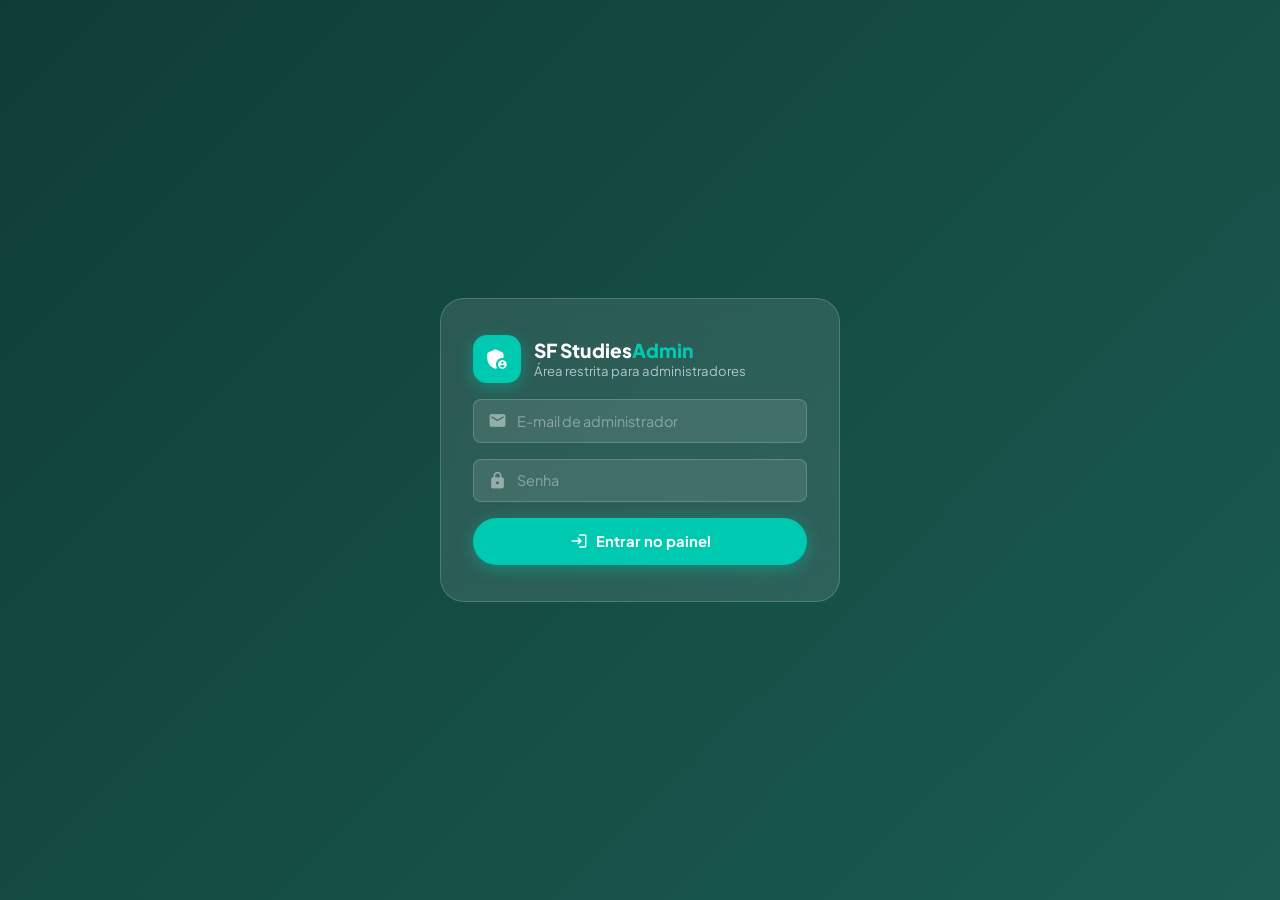
==== commit 2667ef4d: "Update painel.html" ====
--- a/painel.html
+++ b/painel.html
@@ -1,446 +1,1024 @@
 <!DOCTYPE html>
 <html lang="pt-BR">
 <head>
-<meta charset="UTF-8">
-<meta name="viewport" content="width=device-width, initial-scale=1.0">
-
-<title>Sexta Feira Studies</title>
-
-<link rel="stylesheet" href="css/style.css">
-
-<link href="https://fonts.googleapis.com/css2?family=Poppins:wght@300;400;500;600;700;800&display=swap" rel="stylesheet">
-
-<link href="https://fonts.googleapis.com/icon?family=Material+Icons+Round" rel="stylesheet">
+  <meta charset="UTF-8"/>
+  <meta name="viewport" content="width=device-width,initial-scale=1.0"/>
+  <title>Painel Admin — Sexta Feira Studies</title>
+  <link rel="icon" type="image/png" href="assets/favicon.png"/>
+  <link href="https://fonts.googleapis.com/css2?family=Plus+Jakarta+Sans:wght@400;500;600;700;800;900&display=swap" rel="stylesheet"/>
+  <link href="https://fonts.googleapis.com/icon?family=Material+Icons+Round" rel="stylesheet"/>
+  <style>
+    *,*::before,*::after{box-sizing:border-box;margin:0;padding:0}
+    :root{
+      --T:#00C9B1;--TD:#00A896;--TL:#E0FAF7;
+      --V:#1A5C52;--VD:#0F3D36;
+      --bg:#F0F4F8;--card:#fff;--borda:#E2E8F2;--borda2:#C8D4E0;
+      --txt:#1A2332;--sub:#4A5568;--mt:#8A9BB0;
+      --red:#FF4757;--ok:#2ED573;--warn:#FFA502;--info:#5352ED;
+      --s1:0 2px 12px rgba(0,0,0,.06);--s2:0 4px 24px rgba(0,0,0,.1);
+      --r:14px;--rsm:8px;--rpill:999px;
+      --font:'Plus Jakarta Sans',-apple-system,sans-serif;
+      --side:240px;
+    }
+    html,body{height:100%;font-family:var(--font);background:var(--bg);color:var(--txt)}
+    img{display:block;max-width:100%}
+    button{font-family:var(--font);cursor:pointer}
+    input,textarea,select{font-family:var(--font)}
+    a{color:var(--T);text-decoration:none}
+
+    /* ── TELA LOGIN ── */
+    #tela-login{position:fixed;inset:0;z-index:1000;background:linear-gradient(135deg,var(--VD),var(--V));display:flex;align-items:center;justify-content:center}
+    .login-card{background:rgba(255,255,255,.1);backdrop-filter:blur(24px);border:1px solid rgba(255,255,255,.18);border-radius:24px;padding:2.25rem 2rem;width:min(400px,94vw);display:flex;flex-direction:column;gap:1rem;animation:cardIn .5s ease both}
+    @keyframes cardIn{from{opacity:0;transform:translateY(30px)}to{opacity:1;transform:none}}
+    .login-logo{display:flex;align-items:center;gap:.8rem}
+    .login-logo-ico{width:48px;height:48px;background:var(--T);border-radius:14px;display:flex;align-items:center;justify-content:center;box-shadow:0 4px 16px rgba(0,201,177,.4)}
+    .login-logo-ico .material-icons-round{font-size:26px;color:#fff}
+    .login-titulo{font-size:1.2rem;font-weight:900;color:#fff;line-height:1.2}
+    .login-titulo span{color:var(--T)}
+    .login-sub{font-size:.82rem;color:rgba(255,255,255,.65)}
+    .campo-login{display:flex;align-items:center;gap:.6rem;background:rgba(255,255,255,.1);border:1px solid rgba(255,255,255,.18);border-radius:var(--rsm);padding:.7rem .9rem}
+    .campo-login .material-icons-round{color:rgba(255,255,255,.45);font-size:19px;flex-shrink:0}
+    .campo-login input{flex:1;background:none;border:none;outline:none;color:#fff;font-size:.9rem}
+    .campo-login input::placeholder{color:rgba(255,255,255,.4)}
+    #login-err{background:rgba(255,71,87,.18);border:1px solid rgba(255,71,87,.4);color:#FFB3BB;border-radius:var(--rsm);padding:.5rem .85rem;font-size:.82rem;font-weight:600;display:none}
+    .btn-login{display:flex;align-items:center;justify-content:center;gap:.5rem;background:var(--T);color:#fff;border:none;border-radius:var(--rpill);padding:.9rem;font-size:.92rem;font-weight:700;cursor:pointer;box-shadow:0 4px 16px rgba(0,201,177,.4);transition:all .2s}
+    .btn-login:hover{background:var(--TD);transform:translateY(-1px)}
+    .btn-login:disabled{opacity:.5;cursor:not-allowed;transform:none}
+    .btn-login .material-icons-round{font-size:18px}
+
+    /* ── APP SHELL ── */
+    #app{display:none;height:100vh}
+
+    /* SIDEBAR */
+    .sidebar{position:fixed;top:0;left:0;bottom:0;width:var(--side);background:linear-gradient(180deg,var(--VD) 0%,var(--V) 100%);display:flex;flex-direction:column;z-index:100;box-shadow:4px 0 20px rgba(0,0,0,.15)}
+    .sb-logo{padding:1.4rem 1.2rem 1rem;display:flex;align-items:center;gap:.75rem;border-bottom:1px solid rgba(255,255,255,.1)}
+    .sb-logo .material-icons-round{color:var(--T);font-size:24px}
+    .sb-logo-txt span{font-size:.92rem;font-weight:900;color:#fff;display:block}
+    .sb-logo-txt small{font-size:.68rem;color:rgba(255,255,255,.5)}
+    .sb-nav{flex:1;padding:.6rem 0;overflow-y:auto}
+    .sb-sec{font-size:.62rem;font-weight:800;color:rgba(255,255,255,.35);text-transform:uppercase;letter-spacing:.1em;padding:.7rem 1.2rem .25rem}
+    .sb-link{display:flex;align-items:center;gap:.7rem;padding:.62rem 1.2rem;cursor:pointer;transition:all .15s;color:rgba(255,255,255,.65);font-size:.87rem;font-weight:600;border-left:3px solid transparent;border:none;background:none;width:100%;text-align:left}
+    .sb-link .material-icons-round{font-size:20px}
+    .sb-link:hover{background:rgba(255,255,255,.08);color:#fff}
+    .sb-link.ativo{background:rgba(0,201,177,.2);color:var(--T);border-left:3px solid var(--T)}
+    .sb-badge{margin-left:auto;background:var(--red);color:#fff;font-size:.62rem;font-weight:800;padding:.14rem .48rem;border-radius:var(--rpill);min-width:18px;text-align:center}
+    .sb-footer{padding:.9rem 1.2rem;border-top:1px solid rgba(255,255,255,.1)}
+    .sb-user{display:flex;align-items:center;gap:.6rem;margin-bottom:.7rem}
+    .sb-user img{width:32px;height:32px;border-radius:50%;object-fit:cover;border:2px solid var(--T)}
+    .sb-user strong{font-size:.8rem;color:#fff;display:block}
+    .sb-user small{font-size:.68rem;color:rgba(255,255,255,.5)}
+    .btn-sair{width:100%;display:flex;align-items:center;justify-content:center;gap:.4rem;background:rgba(255,255,255,.08);border:none;border-radius:8px;color:rgba(255,255,255,.6);font-size:.82rem;padding:.5rem;cursor:pointer;transition:all .2s}
+    .btn-sair:hover{background:rgba(255,255,255,.15);color:#fff}
+    .btn-sair .material-icons-round{font-size:16px}
+    .btn-menu-mob{display:none;background:none;border:none;cursor:pointer}
+    .btn-menu-mob .material-icons-round{font-size:24px}
+
+    /* MAIN */
+    .main{margin-left:var(--side);height:100vh;overflow-y:auto;display:flex;flex-direction:column}
+    .topbar{background:var(--card);border-bottom:1px solid var(--borda);padding:.8rem 1.5rem;display:flex;align-items:center;gap:1rem;position:sticky;top:0;z-index:50;box-shadow:0 2px 8px rgba(0,0,0,.04)}
+    .topbar h2{font-size:1.1rem;font-weight:800;flex:1}
+    .topbar-acoes{display:flex;gap:.5rem}
+
+    /* PÁGINAS */
+    .pagina{display:none;padding:1.5rem}
+    .pagina.ativa{display:block}
+
+    /* STATS CARDS */
+    .stats-grid{display:grid;grid-template-columns:repeat(auto-fill,minmax(175px,1fr));gap:1rem;margin-bottom:1.5rem}
+    .stat-card{background:var(--card);border-radius:var(--r);box-shadow:var(--s1);padding:1.2rem;display:flex;align-items:center;gap:.9rem}
+    .stat-ico{width:46px;height:46px;border-radius:12px;display:flex;align-items:center;justify-content:center;flex-shrink:0}
+    .stat-ico .material-icons-round{font-size:24px;color:#fff}
+    .stat-card h3{font-size:1.55rem;font-weight:900}
+    .stat-card p{font-size:.76rem;color:var(--mt);font-weight:600;margin-top:.1rem}
+
+    /* CARDS */
+    .card{background:var(--card);border-radius:var(--r);box-shadow:var(--s1);overflow:hidden;margin-bottom:1.5rem}
+    .card-hdr{padding:.9rem 1.25rem;border-bottom:1px solid var(--borda);display:flex;align-items:center;gap:.75rem}
+    .card-hdr h3{font-size:.93rem;font-weight:800;flex:1}
+    .card-body{padding:1rem 1.25rem}
+
+    /* TABELA */
+    .tbl-wrap{overflow-x:auto}
+    table{width:100%;border-collapse:collapse}
+    thead tr{background:var(--bg)}
+    th{padding:.6rem 1rem;text-align:left;font-size:.73rem;font-weight:800;color:var(--mt);text-transform:uppercase;letter-spacing:.05em;white-space:nowrap}
+    td{padding:.72rem 1rem;border-top:1px solid var(--borda);font-size:.85rem;vertical-align:middle}
+    tr:hover td{background:#FAFBFC}
+    .user-cell{display:flex;align-items:center;gap:.6rem}
+    .user-cell img{width:30px;height:30px;border-radius:50%;object-fit:cover;flex-shrink:0}
+    .user-cell div strong{font-size:.83rem;display:block}
+    .user-cell div small{font-size:.71rem;color:var(--mt)}
+
+    /* BADGES */
+    .badge{padding:.18rem .52rem;border-radius:var(--rpill);font-size:.71rem;font-weight:700;display:inline-flex;align-items:center;gap:.2rem}
+    .badge .material-icons-round{font-size:12px}
+    .badge-ok{background:#C6F6D5;color:#276749}
+    .badge-red{background:#FED7D7;color:#9B2C2C}
+    .badge-warn{background:#FEEBC8;color:#744210}
+    .badge-info{background:#E9D8FD;color:#44337A}
+    .badge-gray{background:#EDF2F7;color:var(--sub)}
+    .badge-gold{background:linear-gradient(135deg,#FFF8E1,#FFFDE7);color:#E65100;border:1px solid #FFD54F}
+
+    /* BOTÕES DE AÇÃO */
+    .acoes{display:flex;gap:.3rem;flex-wrap:wrap}
+    .btn-act{display:flex;align-items:center;gap:.22rem;padding:.28rem .62rem;border-radius:var(--rsm);border:none;font-size:.73rem;font-weight:700;cursor:pointer;transition:all .15s;white-space:nowrap}
+    .btn-act .material-icons-round{font-size:13px}
+    .btn-act:hover{opacity:.82;transform:scale(.97)}
+    .a-ver{background:var(--TL);color:var(--TD)}
+    .a-edit{background:#EDF2F7;color:var(--sub)}
+    .a-ban{background:#FED7D7;color:var(--red)}
+    .a-unban{background:#C6F6D5;color:#276749}
+    .a-del{background:#FED7D7;color:var(--red)}
+    .a-warn{background:#FEEBC8;color:#744210}
+    .a-admin{background:var(--TL);color:var(--TD)}
+    .a-oficial{background:linear-gradient(135deg,#FFF8E1,#FFFDE7);color:#E65100;border:1px solid #FFD54F}
+    .a-aprovar{background:#C6F6D5;color:#276749}
+    .a-rejeitar{background:#FED7D7;color:var(--red)}
+
+    /* FORM */
+    .form-grid{display:grid;grid-template-columns:1fr 1fr;gap:1rem}
+    .form-grid .full{grid-column:1/-1}
+    .fgrp{display:flex;flex-direction:column;gap:.38rem;margin-bottom:.9rem}
+    .fgrp label{font-size:.77rem;font-weight:700;color:var(--sub)}
+    .fgrp input,.fgrp textarea,.fgrp select{border:1.5px solid var(--borda);border-radius:var(--rsm);padding:.68rem .88rem;font-size:.88rem;color:var(--txt);background:var(--bg);outline:none;transition:border-color .2s;resize:vertical;width:100%}
+    .fgrp input:focus,.fgrp textarea:focus,.fgrp select:focus{border-color:var(--T);background:var(--card)}
+    .btn-prim{display:flex;align-items:center;justify-content:center;gap:.42rem;background:linear-gradient(135deg,var(--T),var(--V));color:#fff;border:none;border-radius:var(--rpill);padding:.78rem 1.5rem;font-size:.9rem;font-weight:700;cursor:pointer;transition:all .2s;box-shadow:0 4px 14px rgba(0,201,177,.3)}
+    .btn-prim:hover{opacity:.92;transform:translateY(-1px)}
+    .btn-prim:disabled{opacity:.5;cursor:not-allowed;transform:none}
+    .btn-prim .material-icons-round{font-size:17px}
+    .btn-sec{display:flex;align-items:center;gap:.3rem;background:none;color:var(--T);border:1.5px solid var(--T);border-radius:var(--rpill);padding:.5rem 1rem;font-size:.82rem;font-weight:700;cursor:pointer;transition:all .2s}
+    .btn-sec:hover{background:var(--TL)}
+    .busca-wrap{display:flex;align-items:center;gap:.5rem;background:var(--bg);border:1px solid var(--borda);border-radius:var(--rpill);padding:.38rem .85rem}
+    .busca-wrap .material-icons-round{font-size:18px;color:var(--mt)}
+    .busca-wrap input{border:none;outline:none;background:none;font-size:.85rem;color:var(--txt);width:160px}
+
+    /* MODAL */
+    .modal-bg{display:none;position:fixed;inset:0;background:rgba(0,0,0,.5);backdrop-filter:blur(4px);z-index:500;align-items:center;justify-content:center}
+    .modal-bg.aberto{display:flex;animation:fadeIn .2s ease}
+    @keyframes fadeIn{from{opacity:0}to{opacity:1}}
+    .modal-box{background:var(--card);border-radius:20px;padding:1.5rem;width:min(580px,94vw);max-height:90vh;overflow-y:auto;animation:scaleIn .25s ease}
+    @keyframes scaleIn{from{opacity:0;transform:scale(.95)}to{opacity:1;transform:none}}
+    .modal-tit{font-size:1rem;font-weight:800;margin-bottom:1.25rem;display:flex;align-items:center;justify-content:space-between}
+    .modal-x{background:var(--bg);border:none;border-radius:50%;width:30px;height:30px;display:flex;align-items:center;justify-content:center;cursor:pointer;transition:background .2s}
+    .modal-x:hover{background:var(--borda)}
+    .modal-x .material-icons-round{font-size:17px}
+
+    /* FICHA DO USUÁRIO */
+    .ficha-topo{display:flex;align-items:center;gap:1rem;margin-bottom:1.2rem;padding-bottom:1rem;border-bottom:1px solid var(--borda)}
+    .ficha-av{position:relative}
+    .ficha-av img{width:68px;height:68px;border-radius:50%;object-fit:cover;border:3px solid var(--T)}
+    .ficha-troca-foto{position:absolute;bottom:0;right:0;background:var(--T);border:2px solid #fff;border-radius:50%;width:24px;height:24px;display:flex;align-items:center;justify-content:center;cursor:pointer;border:none}
+    .ficha-troca-foto .material-icons-round{font-size:13px;color:#fff}
+    .ficha-info h3{font-size:1rem;font-weight:800}
+    .ficha-info p{font-size:.8rem;color:var(--mt);margin-top:.15rem}
+    .ficha-stats{display:flex;gap:.5rem;margin-top:.5rem;flex-wrap:wrap}
+    .ficha-stat{background:var(--bg);border-radius:8px;padding:.28rem .65rem;font-size:.73rem;font-weight:700}
+    .sec-mini{font-size:.75rem;font-weight:800;color:var(--mt);text-transform:uppercase;letter-spacing:.06em;margin:.8rem 0 .4rem}
+    .item-mini{background:var(--bg);border-radius:10px;padding:.72rem;margin-bottom:.45rem}
+    .item-mini-hdr{display:flex;justify-content:space-between;align-items:flex-start;margin-bottom:.3rem}
+    .item-mini-txt{font-size:.83rem;color:var(--sub);line-height:1.5}
+    .item-mini-meta{font-size:.72rem;color:var(--mt);margin-top:.28rem}
+
+    /* AVISO / ITEM LIST */
+    .aviso-item{background:var(--bg);border-radius:10px;padding:.72rem;display:flex;align-items:flex-start;gap:.7rem;margin-bottom:.45rem}
+    .aviso-ico{font-size:1.4rem;flex-shrink:0}
+    .aviso-body{flex:1}
+    .aviso-body strong{font-size:.87rem;display:block;margin-bottom:.1rem}
+    .aviso-body small{font-size:.72rem;color:var(--mt)}
+    .aviso-body p{font-size:.82rem;color:var(--sub);margin-top:.2rem;line-height:1.45}
+
+    /* QUESTÕES FASES */
+    .q-fase-bloco{background:var(--bg);border-radius:var(--rsm);padding:.75rem;margin-bottom:.65rem;border:1px solid var(--borda)}
+    .q-fase-topo{display:flex;gap:.4rem;align-items:center;margin-bottom:.45rem}
+    .q-fase-in{flex:1;border:1.5px solid var(--borda);border-radius:var(--rsm);padding:.48rem .68rem;font-size:.85rem;outline:none;background:var(--card);width:100%}
+    .q-fase-in:focus{border-color:var(--T)}
+    .opt-f-row{display:flex;align-items:center;gap:.42rem;margin-bottom:.35rem}
+    .opt-f-row input[type=radio]{accent-color:var(--T)}
+    .opt-f-in{flex:1;border:1px solid var(--borda);border-radius:8px;padding:.4rem .62rem;font-size:.82rem;outline:none;background:var(--card)}
+    .opt-f-in:focus{border-color:var(--T)}
+
+    /* SPINNER */
+    .spin{width:28px;height:28px;border:3px solid var(--borda);border-top-color:var(--T);border-radius:50%;animation:girar .7s linear infinite}
+    @keyframes girar{to{transform:rotate(360deg)}}
+    .load-row{display:flex;align-items:center;gap:.75rem;padding:1.5rem;color:var(--mt);font-size:.88rem}
+    .vazio-tbl{text-align:center;padding:2.5rem;color:var(--mt);font-size:.88rem}
+
+    /* TOAST */
+    .admin-toast{position:fixed;bottom:1.5rem;right:1.5rem;z-index:9999;background:var(--txt);color:#fff;padding:.58rem 1.2rem;border-radius:var(--rpill);font-size:.84rem;font-weight:600;opacity:0;transform:translateY(8px);transition:all .3s;pointer-events:none;box-shadow:var(--s2)}
+    .admin-toast.show{opacity:1;transform:none}
+    .admin-toast.ok{background:var(--T)}
+    .admin-toast.err{background:var(--red)}
+
+    /* RESPONSIVO */
+    @media(max-width:768px){
+      :root{--side:0px}
+      .sidebar{transform:translateX(-100%);transition:transform .3s;--side:240px}
+      .sidebar.aberta{transform:translateX(0)}
+      .main{margin-left:0}
+      .btn-menu-mob{display:flex}
+      .stats-grid{grid-template-columns:1fr 1fr}
+      .form-grid{grid-template-columns:1fr}
+    }
+  </style>
 </head>
-
 <body>
 
-<!-- LOADING -->
-<div id="loading-screen">
-
-<div class="loading-logo">
-📚
+<!-- ── LOGIN ── -->
+<div id="tela-login">
+  <div class="login-card">
+    <div class="login-logo">
+      <div class="login-logo-ico"><span class="material-icons-round">admin_panel_settings</span></div>
+      <div>
+        <div class="login-titulo">SF Studies<span>Admin</span></div>
+        <div class="login-sub">Área restrita para administradores</div>
+      </div>
+    </div>
+    <div class="campo-login"><span class="material-icons-round">mail</span><input type="email" id="adm-email" placeholder="E-mail de administrador"/></div>
+    <div class="campo-login"><span class="material-icons-round">lock</span><input type="password" id="adm-senha" placeholder="Senha"/></div>
+    <div id="login-err"></div>
+    <button class="btn-login" id="btn-adm-login" onclick="adminLogin()"><span class="material-icons-round">login</span> Entrar no painel</button>
+  </div>
 </div>
 
-<h1>Sexta Feira Studies</h1>
-
-<div class="loading-spinner"></div>
-
+<!-- ── APP ── -->
+<div id="app">
+  <!-- SIDEBAR -->
+  <aside class="sidebar" id="sidebar">
+    <div class="sb-logo">
+      <span class="material-icons-round">auto_stories</span>
+      <div class="sb-logo-txt"><span>SF Studies</span><small>Painel Administrativo</small></div>
+    </div>
+    <nav class="sb-nav">
+      <div class="sb-sec">Visão Geral</div>
+      <button class="sb-link ativo" onclick="irPagina('dashboard',this)"><span class="material-icons-round">dashboard</span>Dashboard</button>
+
+      <div class="sb-sec">Usuários</div>
+      <button class="sb-link" onclick="irPagina('usuarios',this)"><span class="material-icons-round">group</span>Usuários<span class="sb-badge" id="sb-badge-users">0</span></button>
+
+      <div class="sb-sec">Conteúdo</div>
+      <button class="sb-link" onclick="irPagina('posts',this)"><span class="material-icons-round">feed</span>Posts</button>
+      <button class="sb-link" onclick="irPagina('modulos',this)"><span class="material-icons-round">layers</span>Módulos<span class="sb-badge" id="sb-badge-mods">0</span></button>
+
+      <div class="sb-sec">Gamificação</div>
+      <button class="sb-link" onclick="irPagina('missoes',this)"><span class="material-icons-round">emoji_events</span>Missões</button>
+      <button class="sb-link" onclick="irPagina('fases',this)"><span class="material-icons-round">map</span>Fases / Trilha</button>
+
+      <div class="sb-sec">Comunicação</div>
+      <button class="sb-link" onclick="irPagina('avisos',this)"><span class="material-icons-round">campaign</span>Avisos Globais</button>
+    </nav>
+    <div class="sb-footer">
+      <div class="sb-user">
+        <img id="adm-av" src="https://ui-avatars.com/api/?name=A&background=00C9B1&color=fff" alt=""/>
+        <div><strong id="adm-nome">Admin</strong><small id="adm-email-txt"></small></div>
+      </div>
+      <button class="btn-sair" onclick="adminLogout()"><span class="material-icons-round">logout</span> Sair</button>
+    </div>
+  </aside>
+
+  <!-- MAIN -->
+  <div class="main">
+    <div class="topbar">
+      <button class="btn-menu-mob" onclick="document.getElementById('sidebar').classList.toggle('aberta')"><span class="material-icons-round">menu</span></button>
+      <h2 id="page-titulo">Dashboard</h2>
+      <div class="topbar-acoes" id="topbar-acoes"></div>
+    </div>
+
+    <!-- DASHBOARD -->
+    <div id="pagina-dashboard" class="pagina ativa">
+      <div class="stats-grid">
+        <div class="stat-card"><div class="stat-ico" style="background:linear-gradient(135deg,#00C9B1,#00A896)"><span class="material-icons-round">group</span></div><div><h3 id="dash-users">0</h3><p>Usuários</p></div></div>
+        <div class="stat-card"><div class="stat-ico" style="background:linear-gradient(135deg,#667eea,#764ba2)"><span class="material-icons-round">layers</span></div><div><h3 id="dash-mods">0</h3><p>Módulos</p></div></div>
+        <div class="stat-card"><div class="stat-ico" style="background:linear-gradient(135deg,#f093fb,#f5576c)"><span class="material-icons-round">feed</span></div><div><h3 id="dash-posts">0</h3><p>Posts</p></div></div>
+        <div class="stat-card"><div class="stat-ico" style="background:linear-gradient(135deg,#4facfe,#00f2fe)"><span class="material-icons-round">block</span></div><div><h3 id="dash-banidos">0</h3><p>Banidos</p></div></div>
+        <div class="stat-card"><div class="stat-ico" style="background:linear-gradient(135deg,#43e97b,#38f9d7)"><span class="material-icons-round">emoji_events</span></div><div><h3 id="dash-missoes">0</h3><p>Missões</p></div></div>
+      </div>
+      <div class="card">
+        <div class="card-hdr"><h3>🏆 Top 10 Ranking</h3></div>
+        <div class="tbl-wrap">
+          <table><thead><tr><th>#</th><th>Usuário</th><th>XP</th><th>Nível</th><th>Módulos</th><th>Streak</th></tr></thead>
+          <tbody id="dash-rank-tbody"><tr><td colspan="6"><div class="load-row"><div class="spin"></div><span>Carregando...</span></div></td></tr></tbody></table>
+        </div>
+      </div>
+    </div>
+
+    <!-- USUÁRIOS -->
+    <div id="pagina-usuarios" class="pagina">
+      <div class="card">
+        <div class="card-hdr">
+          <h3>Todos os usuários</h3>
+          <div class="busca-wrap"><span class="material-icons-round">search</span><input type="text" id="busca-users" placeholder="Buscar..." oninput="filtrarUsers()"/></div>
+        </div>
+        <div class="tbl-wrap">
+          <table><thead><tr><th>Usuário</th><th>XP</th><th>Nível</th><th>Streak</th><th>Status</th><th>Ações</th></tr></thead>
+          <tbody id="users-tbody"><tr><td colspan="6"><div class="load-row"><div class="spin"></div><span>Carregando...</span></div></td></tr></tbody></table>
+        </div>
+      </div>
+    </div>
+
+    <!-- POSTS -->
+    <div id="pagina-posts" class="pagina">
+      <div class="card">
+        <div class="card-hdr">
+          <h3>Posts da comunidade</h3>
+          <div class="busca-wrap"><span class="material-icons-round">search</span><input type="text" id="busca-posts" placeholder="Buscar..." oninput="filtrarPosts()"/></div>
+        </div>
+        <div class="tbl-wrap">
+          <table><thead><tr><th>Autor</th><th>Conteúdo</th><th>Curtidas</th><th>Coments</th><th>Data</th><th>Ações</th></tr></thead>
+          <tbody id="posts-tbody"><tr><td colspan="6"><div class="load-row"><div class="spin"></div><span>Carregando...</span></div></td></tr></tbody></table>
+        </div>
+      </div>
+    </div>
+
+    <!-- MÓDULOS -->
+    <div id="pagina-modulos" class="pagina">
+      <div class="card">
+        <div class="card-hdr">
+          <h3>Módulos de estudo</h3>
+          <div class="busca-wrap"><span class="material-icons-round">search</span><input type="text" id="busca-mods" placeholder="Buscar..." oninput="filtrarMods()"/></div>
+        </div>
+        <div class="tbl-wrap">
+          <table><thead><tr><th>Título</th><th>Matéria</th><th>Autor</th><th>Acessos</th><th>Curtidas</th><th>Status</th><th>Ações</th></tr></thead>
+          <tbody id="mods-tbody"><tr><td colspan="7"><div class="load-row"><div class="spin"></div><span>Carregando...</span></div></td></tr></tbody></table>
+        </div>
+      </div>
+    </div>
+
+    <!-- MISSÕES -->
+    <div id="pagina-missoes" class="pagina">
+      <div style="display:grid;grid-template-columns:1fr 1fr;gap:1.5rem">
+        <div class="card" style="margin-bottom:0">
+          <div class="card-hdr"><h3>Criar missão</h3></div>
+          <div class="card-body">
+            <div class="fgrp"><label>Título *</label><input type="text" id="mis-tit" placeholder="Ex: Complete 3 módulos"/></div>
+            <div class="fgrp"><label>Descrição</label><textarea id="mis-desc" rows="2" placeholder="Detalhe a missão..."></textarea></div>
+            <div class="form-grid">
+              <div class="fgrp"><label>Ação (trigger) *</label>
+                <select id="mis-acao">
+                  <option value="">Selecione...</option>
+                  <option value="completar_modulo">Completar módulo</option>
+                  <option value="criar_modulo">Criar módulo</option>
+                  <option value="postar">Criar post</option>
+                  <option value="comentar">Comentar</option>
+                  <option value="acertar_questao">Acertar questão</option>
+                  <option value="completar_fase">Completar fase</option>
+                </select>
+              </div>
+              <div class="fgrp"><label>Meta (quantidade)</label><input type="number" id="mis-meta" value="1" min="1"/></div>
+              <div class="fgrp"><label>XP premiado</label><input type="number" id="mis-xp" value="100" min="10"/></div>
+              <div class="fgrp"><label>Emoji</label><input type="text" id="mis-emoji" placeholder="🎯" maxlength="4"/></div>
+              <div class="fgrp"><label>Cor do ícone</label><input type="color" id="mis-cor" value="#E0FAF7"/></div>
+              <div class="fgrp"><label>Medalha (nome)</label><input type="text" id="mis-medalha" placeholder="Estudante Exemplar"/></div>
+            </div>
+            <button class="btn-prim" onclick="salvarMissao()"><span class="material-icons-round">save</span> Salvar missão</button>
+          </div>
+        </div>
+        <div class="card" style="margin-bottom:0">
+          <div class="card-hdr"><h3>Missões criadas</h3></div>
+          <div class="card-body" id="lista-missoes-adm" style="max-height:480px;overflow-y:auto">
+            <div class="load-row"><div class="spin"></div><span>Carregando...</span></div>
+          </div>
+        </div>
+      </div>
+    </div>
+
+    <!-- FASES -->
+    <div id="pagina-fases" class="pagina">
+      <div style="display:grid;grid-template-columns:1fr 1fr;gap:1.5rem">
+        <div class="card" style="margin-bottom:0">
+          <div class="card-hdr"><h3>Adicionar questões à fase</h3></div>
+          <div class="card-body">
+            <div class="fgrp"><label>Fase</label>
+              <select id="fase-sel">
+                <option value="">Selecione a fase...</option>
+                <option value="f01">🌱 f01 — Início da Jornada</option>
+                <option value="f02">📐 f02 — Números e Operações</option>
+                <option value="f03">📚 f03 — Leitura e Escrita</option>
+                <option value="f04">🌍 f04 — Explorando o Mundo</option>
+                <option value="f05">🏛️ f05 — Raízes Históricas</option>
+                <option value="f06">🔬 f06 — Ciências da Vida</option>
+                <option value="f07">🧬 f07 — DNA e Evolução</option>
+                <option value="f08">⚛️ f08 — Leis da Física</option>
+                <option value="f09">🧪 f09 — Reações Químicas</option>
+                <option value="f10">🇬🇧 f10 — English Journey</option>
+                <option value="f11">🤔 f11 — Pensamento Crítico</option>
+                <option value="f12">💻 f12 — Código e Algoritmos</option>
+                <option value="f13">💼 f13 — Mundo dos Negócios</option>
+                <option value="f14">🏆 f14 — Mestre do Saber</option>
+              </select>
+            </div>
+            <div id="questoes-fase-wrap">
+              <div class="q-fase-bloco" data-q="0">
+                <div class="q-fase-topo"><input type="text" class="q-fase-in" placeholder="Enunciado da questão..."/><button class="btn-act a-del" onclick="remQ(this)"><span class="material-icons-round">delete</span></button></div>
+                <div class="opts-fase">${[0,1,2,3].map(i=>`<div class="opt-f-row"><input type="radio" name="qc-0" value="${i}" ${i===0?"checked":""}/><input type="text" class="opt-f-in" placeholder="Alternativa ${"ABCD"[i]}${i===0?" (correta)":""}"/></div>`).join("")}</div>
+              </div>
+            </div>
+            <div style="display:flex;gap:.5rem;margin-top:.5rem">
+              <button class="btn-sec" onclick="addQFase()" style="flex:1"><span class="material-icons-round">add</span> Adicionar questão</button>
+              <button class="btn-prim" onclick="salvarQuestoesFase()" style="flex:1"><span class="material-icons-round">save</span> Salvar</button>
+            </div>
+          </div>
+        </div>
+        <div class="card" style="margin-bottom:0">
+          <div class="card-hdr"><h3>Fases personalizadas</h3></div>
+          <div class="card-body">
+            <p style="font-size:.82rem;color:var(--mt);margin-bottom:1rem">Adicionar fases extras à trilha (além das 14 padrão):</p>
+            <div class="form-grid">
+              <div class="fgrp"><label>ID único (ex: f15)</label><input type="text" id="fase-id" placeholder="f15"/></div>
+              <div class="fgrp"><label>Emoji</label><input type="text" id="fase-emoji" placeholder="🎯" maxlength="4"/></div>
+              <div class="fgrp full"><label>Título</label><input type="text" id="fase-tit" placeholder="Nome da fase"/></div>
+              <div class="fgrp"><label>Matéria</label>
+                <select id="fase-mat">
+                  <option>Matemática</option><option>Português</option><option>História</option>
+                  <option>Geografia</option><option>Ciências</option><option>Biologia</option>
+                  <option>Física</option><option>Química</option><option>Inglês</option>
+                  <option>Filosofia</option><option>Programação</option><option>Geral</option>
+                </select>
+              </div>
+              <div class="fgrp"><label>XP necessário</label><input type="number" id="fase-xpreq" value="0" min="0"/></div>
+              <div class="fgrp"><label>XP premiado</label><input type="number" id="fase-xpganho" value="40" min="5"/></div>
+              <div class="fgrp"><label>Dificuldade (1-5)</label>
+                <select id="fase-dif">
+                  <option value="1">1 — Iniciante</option><option value="2">2 — Básico</option>
+                  <option value="3" selected>3 — Intermediário</option><option value="4">4 — Avançado</option>
+                  <option value="5">5 — Expert</option>
+                </select>
+              </div>
+            </div>
+            <button class="btn-prim" onclick="salvarFaseAdmin()"><span class="material-icons-round">save</span> Adicionar fase</button>
+            <div style="margin-top:1rem" id="fases-custom-lista"><p style="font-size:.82rem;color:var(--mt)">Nenhuma fase personalizada.</p></div>
+          </div>
+        </div>
+      </div>
+    </div>
+
+    <!-- AVISOS -->
+    <div id="pagina-avisos" class="pagina">
+      <div style="display:grid;grid-template-columns:1fr 1fr;gap:1.5rem">
+        <div class="card" style="margin-bottom:0">
+          <div class="card-hdr"><h3>Criar aviso global</h3></div>
+          <div class="card-body">
+            <div class="fgrp"><label>Título *</label><input type="text" id="av-tit" placeholder="Ex: Manutenção programada"/></div>
+            <div class="fgrp"><label>Mensagem *</label><textarea id="av-msg" rows="4" placeholder="Detalhe o aviso..."></textarea></div>
+            <div class="form-grid">
+              <div class="fgrp"><label>Tipo</label>
+                <select id="av-tipo">
+                  <option value="info">ℹ️ Informativo</option>
+                  <option value="aviso">⚠️ Aviso importante</option>
+                  <option value="ok">✅ Novidade</option>
+                  <option value="urgente">🚨 Urgente</option>
+                </select>
+              </div>
+              <div class="fgrp"><label>Ativo?</label>
+                <select id="av-ativo"><option value="true">Sim</option><option value="false">Não</option></select>
+              </div>
+            </div>
+            <button class="btn-prim" onclick="salvarAviso()"><span class="material-icons-round">send</span> Enviar aviso</button>
+          </div>
+        </div>
+        <div class="card" style="margin-bottom:0">
+          <div class="card-hdr"><h3>Avisos enviados</h3></div>
+          <div class="card-body" id="lista-avisos-adm" style="max-height:480px;overflow-y:auto">
+            <div class="load-row"><div class="spin"></div><span>Carregando...</span></div>
+          </div>
+        </div>
+      </div>
+    </div>
+
+  </div><!-- /main -->
+</div><!-- /app -->
+
+<!-- ── MODAIS ── -->
+<div id="modal-user" class="modal-bg">
+  <div class="modal-box">
+    <div class="modal-tit"><span>Ficha do usuário</span><button class="modal-x" onclick="fecharModal('modal-user')"><span class="material-icons-round">close</span></button></div>
+    <div id="modal-user-body"></div>
+  </div>
 </div>
 
-<!-- LOGIN -->
-<section id="login-screen">
-
-<div class="login-container">
-
-<div class="logo-area">
-
-<div class="logo-circle">
-📚
+<div id="modal-edit-user" class="modal-bg">
+  <div class="modal-box">
+    <div class="modal-tit"><span>Editar usuário</span><button class="modal-x" onclick="fecharModal('modal-edit-user')"><span class="material-icons-round">close</span></button></div>
+    <div id="modal-edit-user-body"></div>
+  </div>
 </div>
 
-<h1>Sexta Feira</h1>
-
-<h2>Studies</h2>
-
-<p>
-Aprender nunca foi tão incrível.
-</p>
-
+<div id="modal-warn-user" class="modal-bg">
+  <div class="modal-box">
+    <div class="modal-tit"><span>⚠️ Enviar aviso ao usuário</span><button class="modal-x" onclick="fecharModal('modal-warn-user')"><span class="material-icons-round">close</span></button></div>
+    <div id="modal-warn-body"></div>
+  </div>
 </div>
 
-<div class="auth-tabs">
-
-<button
-id="btnTabEntrar"
-class="tab-btn active"
-onclick="mostrarLogin()">
-Entrar
-</button>
-
-<button
-id="btnTabCadastro"
-class="tab-btn"
-onclick="mostrarCadastro()">
-Criar Conta
-</button>
-
-</div>
-
-<!-- LOGIN -->
-
-<div id="loginForm">
-
-<div class="input-group">
-
-<span class="material-icons-round">
-mail
-</span>
-
-<input
-type="email"
-id="loginEmail"
-placeholder="Seu e-mail">
-
-</div>
-
-<div class="input-group">
-
-<span class="material-icons-round">
-lock
-</span>
-
-<input
-type="password"
-id="loginSenha"
-placeholder="Sua senha">
-
-</div>
-
-<button
-class="btn-primary"
-onclick="loginEmail()">
-
-<span class="material-icons-round">
-login
-</span>
-
-Entrar
-
-</button>
-
-<button
-class="btn-google"
-onclick="loginGoogle()">
-
-<img src="https://www.gstatic.com/firebasejs/ui/2.0.0/images/auth/google.svg">
-
-Continuar com Google
-
-</button>
-
-</div>
-
-<!-- CADASTRO -->
-
-<div
-id="cadastroForm"
-style="display:none">
-
-<div class="input-group">
-
-<span class="material-icons-round">
-person
-</span>
-
-<input
-type="text"
-id="cadNome"
-placeholder="Seu nome">
-
-</div>
-
-<div class="input-group">
-
-<span class="material-icons-round">
-mail
-</span>
-
-<input
-type="email"
-id="cadEmail"
-placeholder="Seu e-mail">
-
-</div>
-
-<div class="input-group">
-
-<span class="material-icons-round">
-lock
-</span>
-
-<input
-type="password"
-id="cadSenha"
-placeholder="Crie uma senha">
-
-</div>
-
-<button
-class="btn-primary"
-onclick="criarConta()">
-
-<span class="material-icons-round">
-person_add
-</span>
-
-Criar Conta
-
-</button>
-
-</div>
-
-</div>
-
-</section>
-
-<!-- APP -->
-
-<section
-id="app-screen"
-style="display:none">
-
-<header class="topbar">
-
-<div class="logo-mini">
-📚 SF
-</div>
-
-<div class="top-actions">
-
-<div class="xp-box">
-⚡ <span id="xpUsuario">0</span>
-</div>
-
-<div class="streak-box">
-🔥 <span id="streakUsuario">0</span>
-</div>
-
-<img
-id="fotoPerfilTopo"
-class="top-avatar"
-src="">
-
-</div>
-
-</header>
-
-<!-- CONTEÚDO -->
-
-<main id="conteudo">
-
-<!-- HOME -->
-
-<section
-id="homeTab"
-class="tabPage active">
-
-<h2>
-Olá,
-<span id="nomeUsuario">
-Estudante
-</span>
-👋
-</h2>
-
-<div class="card progresso-card">
-
-<h3>
-Seu progresso
-</h3>
-
-<div class="barra">
-
-<div
-id="barraXP"
-class="barra-fill">
-</div>
-
-</div>
-
-</div>
-
-<!-- AVISO GLOBAL -->
-
-<div
-id="avisoGlobal"
-class="aviso-global"
-style="display:none">
-
-</div>
-
-<!-- CRIAR POST -->
-
-<div
-class="criar-post"
-onclick="abrirCriarPost()">
-
-O que você aprendeu hoje?
-
-</div>
-
-<!-- FEED -->
-
-<div id="feed">
-
-</div>
-
-</section>
-
-<!-- MODULOS -->
-
-<section
-id="modulosTab"
-class="tabPage">
-
-<h2>Módulos</h2>
-
-<div id="listaModulos">
-
-</div>
-
-</section>
-
-<!-- FASES -->
-
-<section
-id="fasesTab"
-class="tabPage">
-
-<h2>Fases</h2>
-
-<div id="listaFases">
-
-</div>
-
-</section>
-
-<!-- RANKING -->
-
-<section
-id="rankingTab"
-class="tabPage">
-
-<h2>Ranking</h2>
-
-<div id="rankingLista">
-
-</div>
-
-</section>
-
-<!-- PERFIL -->
-
-<section
-id="perfilTab"
-class="tabPage">
-
-<div class="perfil-card">
-
-<img
-id="perfilFoto"
-class="perfil-foto"
-src="">
-
-<h2 id="perfilNome">
-Usuário
-</h2>
-
-<p id="perfilBio">
-Estudante
-</p>
-
-<div class="perfil-stats">
-
-<div>
-<strong id="perfilXP">
-0
-</strong>
-
-<span>XP</span>
-</div>
-
-<div>
-<strong id="perfilNivel">
-1
-</strong>
-
-<span>Nível</span>
-</div>
-
-<div>
-<strong id="perfilPosts">
-0
-</strong>
-
-<span>Posts</span>
-</div>
-
-</div>
-
-<button
-class="btn-primary"
-onclick="logout()">
-
-Sair
-
-</button>
-
-</div>
-
-</section>
-
-</main>
-
-<!-- MENU INFERIOR -->
-
-<nav class="bottom-nav">
-
-<button
-class="nav-btn active"
-onclick="abrirTab('homeTab',this)">
-
-<span class="material-icons-round">
-home
-</span>
-
-</button>
-
-<button
-class="nav-btn"
-onclick="abrirTab('modulosTab',this)">
-
-<span class="material-icons-round">
-menu_book
-</span>
-
-</button>
-
-<button
-class="nav-btn central-btn"
-onclick="abrirCriarPost()">
-
-<span class="material-icons-round">
-add
-</span>
-
-</button>
-
-<button
-class="nav-btn"
-onclick="abrirTab('rankingTab',this)">
-
-<span class="material-icons-round">
-emoji_events
-</span>
-
-</button>
-
-<button
-class="nav-btn"
-onclick="abrirTab('perfilTab',this)">
-
-<span class="material-icons-round">
-person
-</span>
-
-</button>
-
-</nav>
-
-</section>
-
-<script type="module" src="js/script.js"></script>
-
+<div id="admin-toast" class="admin-toast"></div>
+
+<script type="module">
+import { initializeApp } from "https://www.gstatic.com/firebasejs/10.12.2/firebase-app.js";
+import { getAuth, signInWithEmailAndPassword, signOut, onAuthStateChanged } from "https://www.gstatic.com/firebasejs/10.12.2/firebase-auth.js";
+import { getDatabase, ref, get, set, push, update, remove, query, orderByChild, limitToLast } from "https://www.gstatic.com/firebasejs/10.12.2/firebase-database.js";
+
+const FB = {
+  apiKey:"AIzaSyC9Lcx3mYGYXavUi_b9c_tRbS3Otm9JQNk",
+  authDomain:"sexta-feira-studies.firebaseapp.com",
+  databaseURL:"https://sexta-feira-studies-default-rtdb.firebaseio.com",
+  projectId:"sexta-feira-studies",
+  storageBucket:"sexta-feira-studies.firebasestorage.app",
+  messagingSenderId:"673251857052",
+  appId:"1:673251857052:web:0ef6929ea93123f7a91359"
+};
+const IMGBB = "86427cccd2a94fb42a0754ffd7f19e79";
+const fbApp = initializeApp(FB);
+const auth  = getAuth(fbApp);
+const db    = getDatabase(fbApp);
+
+let ADMIN = null;
+let todosUsers=[], todosPosts=[], todosMods=[];
+let qFaseCount=0;
+
+/* UTILS */
+function esc(s){if(!s)return"";return String(s).replace(/&/g,"&amp;").replace(/</g,"&lt;").replace(/>/g,"&gt;").replace(/"/g,"&quot;");}
+function fmtData(ts){if(!ts)return"-";return new Date(ts).toLocaleString("pt-BR");}
+function nivel(xp){return Math.floor((xp||0)/100)+1;}
+function toast(msg,tipo=""){const t=document.getElementById("admin-toast");t.textContent=msg;t.className="admin-toast show"+(tipo?" "+tipo:"");clearTimeout(t._t);t._t=setTimeout(()=>t.className="admin-toast",3200);}
+function av(nome){return `https://ui-avatars.com/api/?name=${encodeURIComponent(nome||"U")}&background=00C9B1&color=fff&size=64`;}
+async function uploadImgBB(b64){const f=new FormData();f.append("image",b64.split(",")[1]);const r=await fetch(`https://api.imgbb.com/1/upload?key=${IMGBB}`,{method:"POST",body:f});const j=await r.json();if(!j.success)throw new Error("ImgBB falhou");return j.data.url;}
+async function toB64(file){return new Promise((res,rej)=>{const r=new FileReader();r.onload=()=>res(r.result);r.onerror=rej;r.readAsDataURL(file);});}
+
+/* MODAIS */
+window.abrirModal=function(id){const m=document.getElementById(id);if(m){m.classList.add("aberto");m.style.display="flex";}};
+window.fecharModal=function(id){const m=document.getElementById(id);if(m){m.classList.remove("aberto");m.style.display="none";}};
+document.querySelectorAll(".modal-bg").forEach(m=>m.addEventListener("click",e=>{if(e.target===m){m.classList.remove("aberto");m.style.display="none";}}));
+
+/* AUTH */
+window.adminLogin=async function(){
+  const email=document.getElementById("adm-email").value.trim();
+  const senha=document.getElementById("adm-senha").value;
+  const err=document.getElementById("login-err");
+  err.style.display="none";
+  if(!email||!senha){err.textContent="Preencha e-mail e senha.";err.style.display="block";return;}
+  const btn=document.getElementById("btn-adm-login");
+  btn.disabled=true;btn.innerHTML='<div class="spin" style="width:18px;height:18px;border-width:2px;margin:0 auto"></div>';
+  try{await signInWithEmailAndPassword(auth,email,senha);}
+  catch(e){
+    const erros={"auth/user-not-found":"E-mail não encontrado.","auth/wrong-password":"Senha incorreta.","auth/invalid-credential":"E-mail ou senha inválidos."};
+    err.textContent=erros[e.code]||"Erro: "+e.code;err.style.display="block";
+    btn.disabled=false;btn.innerHTML='<span class="material-icons-round">login</span> Entrar no painel';
+  }
+};
+window.adminLogout=async function(){await signOut(auth);};
+
+onAuthStateChanged(auth,async user=>{
+  if(user){
+    ADMIN=user;
+    // Verificar se é admin
+    try{
+      const snap=await get(ref(db,`usuarios/${user.uid}`));
+      const ud=snap.val();
+      if(!ud?.isAdmin){
+        // Se não está marcado como admin, marcar (primeiro acesso)
+        await update(ref(db,`usuarios/${user.uid}`),{isAdmin:true}).catch(()=>{});
+      }
+    }catch(e){}
+    const foto=user.photoURL||av(user.displayName||"Admin");
+    document.getElementById("adm-av").src=foto;
+    document.getElementById("adm-nome").textContent=user.displayName||"Admin";
+    document.getElementById("adm-email-txt").textContent=user.email||"";
+    document.getElementById("tela-login").style.display="none";
+    document.getElementById("app").style.display="flex";
+    carregarTudo();
+  }else{
+    ADMIN=null;
+    document.getElementById("tela-login").style.display="flex";
+    document.getElementById("app").style.display="none";
+    const b=document.getElementById("btn-adm-login");
+    b.disabled=false;b.innerHTML='<span class="material-icons-round">login</span> Entrar no painel';
+  }
+});
+
+/* NAVEGAÇÃO */
+window.irPagina=function(pag,btn){
+  document.querySelectorAll(".pagina").forEach(p=>p.classList.remove("ativa"));
+  document.querySelectorAll(".sb-link").forEach(b=>b.classList.remove("ativo"));
+  const el=document.getElementById("pagina-"+pag);if(el)el.classList.add("ativa");
+  if(btn)btn.classList.add("ativo");
+  const titulos={dashboard:"Dashboard",usuarios:"Usuários",posts:"Posts",modulos:"Módulos",missoes:"Missões",fases:"Fases / Trilha",avisos:"Avisos Globais"};
+  const t=document.getElementById("page-titulo");if(t)t.textContent=titulos[pag]||pag;
+  document.getElementById("sidebar").classList.remove("aberta");
+};
+
+/* CARREGAR DADOS */
+async function carregarTudo(){
+  await Promise.all([carregarUsers(),carregarPosts(),carregarMods()]);
+  carregarDash();
+  carregarMissoes();
+  carregarAvisos();
+  carregarFasesCustom();
+}
+
+async function carregarUsers(){
+  try{
+    const snap=await get(ref(db,"usuarios"));
+    todosUsers=[];
+    snap.forEach(c=>todosUsers.push({uid:c.key,...c.val()}));
+    todosUsers.sort((a,b)=>(b.xp||0)-(a.xp||0));
+    const badge=document.getElementById("sb-badge-users");if(badge)badge.textContent=todosUsers.length;
+    renderUsers(todosUsers);
+  }catch(e){console.error(e);}
+}
+async function carregarPosts(){
+  try{
+    const snap=await get(query(ref(db,"posts"),orderByChild("criadoEm"),limitToLast(200)));
+    todosPosts=[];snap.forEach(c=>todosPosts.unshift({id:c.key,...c.val()}));
+    renderPosts(todosPosts);
+  }catch(e){console.error(e);}
+}
+async function carregarMods(){
+  try{
+    const snap=await get(query(ref(db,"modulos"),orderByChild("criadoEm"),limitToLast(200)));
+    todosMods=[];snap.forEach(c=>todosMods.unshift({id:c.key,...c.val()}));
+    const badge=document.getElementById("sb-badge-mods");if(badge)badge.textContent=todosMods.length;
+    renderMods(todosMods);
+  }catch(e){console.error(e);}
+}
+
+/* DASHBOARD */
+function carregarDash(){
+  const banidos=todosUsers.filter(u=>u.banido).length;
+  document.getElementById("dash-users").textContent=todosUsers.length;
+  document.getElementById("dash-mods").textContent=todosMods.length;
+  document.getElementById("dash-posts").textContent=todosPosts.length;
+  document.getElementById("dash-banidos").textContent=banidos;
+  const tbody=document.getElementById("dash-rank-tbody");
+  if(!tbody)return;
+  tbody.innerHTML=todosUsers.slice(0,10).map((u,i)=>`<tr>
+    <td><strong>${i+1}º</strong></td>
+    <td><div class="user-cell"><img src="${esc(u.foto||av(u.nome))}" alt=""/><div><strong>${esc(u.nome||"Anônimo")}</strong><small>${esc(u.email||"")}</small></div></div></td>
+    <td><strong style="color:var(--T)">${u.xp||0}</strong></td>
+    <td>${nivel(u.xp)}</td>
+    <td>${u.modulosCount||0}</td>
+    <td>🔥 ${u.streak||0}</td>
+  </tr>`).join("");
+  // Missões count
+  get(ref(db,"missoes")).then(snap=>{const el=document.getElementById("dash-missoes");if(el)el.textContent=snap.exists()?Object.keys(snap.val()).length:0;}).catch(()=>{});
+}
+
+/* RENDER USERS */
+function renderUsers(us){
+  const tb=document.getElementById("users-tbody");if(!tb)return;
+  if(!us.length){tb.innerHTML=`<tr><td colspan="6"><div class="vazio-tbl">Nenhum usuário encontrado.</div></td></tr>`;return;}
+  tb.innerHTML=us.map(u=>`<tr>
+    <td><div class="user-cell"><img src="${esc(u.foto||av(u.nome))}" alt=""/><div><strong>${esc(u.nome||"Anônimo")}</strong><small>${esc(u.email||"")}</small></div></div></td>
+    <td><strong style="color:var(--T)">${u.xp||0}</strong></td>
+    <td>${nivel(u.xp)}</td>
+    <td>🔥 ${u.streak||0}</td>
+    <td>${u.banido?'<span class="badge badge-red"><span class="material-icons-round">block</span>Banido</span>':'<span class="badge badge-ok"><span class="material-icons-round">check_circle</span>Ativo</span>'}${u.isAdmin?'<span class="badge badge-info" style="margin-left:.25rem">Admin</span>':""}</td>
+    <td><div class="acoes">
+      <button class="btn-act a-ver" onclick="verUser('${u.uid}')"><span class="material-icons-round">person</span>Ver</button>
+      <button class="btn-act a-edit" onclick="editarUser('${u.uid}')"><span class="material-icons-round">edit</span>Editar</button>
+      <button class="btn-act a-warn" onclick="avisarUser('${u.uid}')"><span class="material-icons-round">notification_important</span>Avisar</button>
+      ${u.banido?`<button class="btn-act a-unban" onclick="toggleBan('${u.uid}',false)"><span class="material-icons-round">check_circle</span>Desbanir</button>`:`<button class="btn-act a-ban" onclick="toggleBan('${u.uid}',true)"><span class="material-icons-round">block</span>Banir</button>`}
+      ${u.isAdmin?`<button class="btn-act a-edit" onclick="toggleAdmin('${u.uid}',false)"><span class="material-icons-round">remove_moderator</span>Rem.Admin</button>`:`<button class="btn-act a-admin" onclick="toggleAdmin('${u.uid}',true)"><span class="material-icons-round">add_moderator</span>Admin</button>`}
+    </div></td>
+  </tr>`).join("");
+}
+window.filtrarUsers=function(){
+  const q=document.getElementById("busca-users")?.value.toLowerCase()||"";
+  renderUsers(todosUsers.filter(u=>(u.nome||"").toLowerCase().includes(q)||(u.email||"").toLowerCase().includes(q)));
+};
+
+/* VER USUÁRIO */
+window.verUser=async function(uid){
+  const u=todosUsers.find(x=>x.uid===uid);if(!u)return;
+  const posts=todosPosts.filter(p=>p.autorId===uid);
+  const mods=todosMods.filter(m=>m.autorId===uid);
+  let fasesDone=0;
+  try{const sp=await get(ref(db,`progresso/${uid}/fases`));if(sp.exists())fasesDone=Object.keys(sp.val()).length;}catch(e){}
+  const foto=u.foto||av(u.nome);
+  document.getElementById("modal-user-body").innerHTML=`
+    <div class="ficha-topo">
+      <div class="ficha-av">
+        <img id="ficha-av-img" src="${esc(foto)}" alt=""/>
+        <button class="ficha-troca-foto" onclick="document.getElementById('ficha-foto-input').click()"><span class="material-icons-round">photo_camera</span></button>
+        <input type="file" id="ficha-foto-input" accept="image/*" style="display:none" onchange="trocarFotoUser('${uid}',this)"/>
+      </div>
+      <div class="ficha-info">
+        <h3>${esc(u.nome||"Anônimo")}</h3>
+        <p>${esc(u.email||"")}</p>
+        <p style="font-size:.77rem;color:var(--mt);margin-top:.1rem">${esc(u.bio||"Sem bio")}</p>
+        <div class="ficha-stats">
+          <span class="ficha-stat">⚡ ${u.xp||0} XP</span>
+          <span class="ficha-stat">🏅 Nível ${nivel(u.xp)}</span>
+          <span class="ficha-stat">🔥 ${u.streak||0} dias</span>
+          <span class="ficha-stat">🗺️ ${fasesDone} fases</span>
+          <span class="ficha-stat">📦 ${mods.length} módulos</span>
+          <span class="ficha-stat">📝 ${posts.length} posts</span>
+        </div>
+      </div>
+    </div>
+    <div class="sec-mini">Posts recentes (${posts.length})</div>
+    ${posts.length?posts.slice(0,4).map(p=>`<div class="item-mini">
+      <div class="item-mini-hdr"><span style="font-size:.83rem;font-weight:600">${esc((p.texto||"[sem texto]").substring(0,80))}</span>
+      <button class="btn-act a-del" onclick="delPost('${p.id}')"><span class="material-icons-round">delete</span>Apagar</button></div>
+      <div class="item-mini-meta">❤️ ${p.curtidas?Object.keys(p.curtidas).length:0} · 💬 ${p.comentarios?Object.keys(p.comentarios).length:0} · ${fmtData(p.criadoEm)}</div>
+    </div>`).join(""):`<p style="color:var(--mt);font-size:.83rem">Nenhum post.</p>`}
+    <div class="sec-mini">Módulos (${mods.length})</div>
+    ${mods.length?mods.slice(0,3).map(m=>`<div class="item-mini">
+      <div class="item-mini-hdr"><strong style="font-size:.87rem">${esc(m.titulo)}</strong>
+      <button class="btn-act a-del" onclick="delMod('${m.id}')"><span class="material-icons-round">delete</span>Apagar</button></div>
+      <div class="item-mini-txt">${esc(m.materia)} · ${esc(m.descricao||"")}</div>
+    </div>`).join(""):`<p style="color:var(--mt);font-size:.83rem">Nenhum módulo.</p>`}`;
+  window.abrirModal("modal-user");
+};
+
+/* EDITAR USUÁRIO */
+window.editarUser=function(uid){
+  const u=todosUsers.find(x=>x.uid===uid);if(!u)return;
+  document.getElementById("modal-edit-user-body").innerHTML=`
+    <div class="fgrp"><label>Nome</label><input type="text" id="eu-nome" value="${esc(u.nome||"")}"/></div>
+    <div class="fgrp"><label>Bio</label><textarea id="eu-bio" rows="2">${esc(u.bio||"")}</textarea></div>
+    <div class="fgrp"><label>XP</label><input type="number" id="eu-xp" value="${u.xp||0}" min="0"/></div>
+    <div class="fgrp"><label>Streak</label><input type="number" id="eu-streak" value="${u.streak||0}" min="0"/></div>
+    <button class="btn-prim" onclick="salvarEdicaoUser('${uid}')"><span class="material-icons-round">save</span> Salvar</button>`;
+  window.abrirModal("modal-edit-user");
+};
+window.salvarEdicaoUser=async function(uid){
+  const nome=document.getElementById("eu-nome").value.trim();
+  const bio=document.getElementById("eu-bio").value.trim();
+  const xp=parseInt(document.getElementById("eu-xp").value)||0;
+  const streak=parseInt(document.getElementById("eu-streak").value)||0;
+  try{
+    await update(ref(db,`usuarios/${uid}`),{nome,bio,xp,streak});
+    const u=todosUsers.find(x=>x.uid===uid);if(u){u.nome=nome;u.bio=bio;u.xp=xp;u.streak=streak;}
+    renderUsers(todosUsers);window.fecharModal("modal-edit-user");toast("Usuário atualizado!","ok");
+  }catch(e){toast("Erro: "+e.message,"err");}
+};
+
+/* BAN / ADMIN */
+window.toggleBan=async function(uid,ban){
+  try{
+    await update(ref(db,`usuarios/${uid}`),{banido:ban});
+    if(ban)await push(ref(db,`usuarios/${uid}/avisos`),{tipo:"ban",titulo:"Conta banida",msg:"Sua conta foi banida por violar os Termos de Uso.",ts:Date.now()});
+    const u=todosUsers.find(x=>x.uid===uid);if(u)u.banido=ban;
+    renderUsers(todosUsers);toast(ban?"Usuário banido!":"Usuário desbanido!","ok");
+  }catch(e){toast("Erro: "+e.message,"err");}
+};
+window.toggleAdmin=async function(uid,isAdmin){
+  try{
+    await update(ref(db,`usuarios/${uid}`),{isAdmin});
+    const u=todosUsers.find(x=>x.uid===uid);if(u)u.isAdmin=isAdmin;
+    renderUsers(todosUsers);toast(isAdmin?"Admin concedido!":"Admin removido!","ok");
+  }catch(e){toast("Erro: "+e.message,"err");}
+};
+
+/* AVISAR USUÁRIO */
+window.avisarUser=function(uid){
+  const u=todosUsers.find(x=>x.uid===uid);
+  document.getElementById("modal-warn-body").innerHTML=`
+    <p style="font-size:.88rem;color:var(--sub);margin-bottom:1rem">Enviando aviso para <strong>${esc(u?.nome||"usuário")}</strong>:</p>
+    <div class="fgrp"><label>Título</label><input type="text" id="warn-tit" placeholder="Ex: Advertência de conteúdo"/></div>
+    <div class="fgrp"><label>Mensagem</label><textarea id="warn-msg" rows="4" placeholder="Explique o motivo do aviso..."></textarea></div>
+    <button class="btn-prim" onclick="enviarAvisoUser('${uid}')"><span class="material-icons-round">send</span> Enviar aviso</button>`;
+  window.abrirModal("modal-warn-user");
+};
+window.enviarAvisoUser=async function(uid){
+  const tit=document.getElementById("warn-tit").value.trim();
+  const msg=document.getElementById("warn-msg").value.trim();
+  if(!tit||!msg){toast("Preencha título e mensagem.","err");return;}
+  try{
+    await push(ref(db,`usuarios/${uid}/avisos`),{tipo:"aviso",titulo:tit,msg,ts:Date.now()});
+    window.fecharModal("modal-warn-user");toast("Aviso enviado!","ok");
+  }catch(e){toast("Erro: "+e.message,"err");}
+};
+
+/* TROCAR FOTO DO USUÁRIO */
+window.trocarFotoUser=async function(uid,inp){
+  if(!inp.files[0])return;
+  toast("Enviando foto...");
+  try{
+    const b64=await toB64(inp.files[0]);
+    const url=await uploadImgBB(b64);
+    await update(ref(db,`usuarios/${uid}`),{foto:url});
+    const img=document.getElementById("ficha-av-img");if(img)img.src=url;
+    const u=todosUsers.find(x=>x.uid===uid);if(u)u.foto=url;
+    renderUsers(todosUsers);toast("Foto atualizada!","ok");
+  }catch(e){toast("Erro: "+e.message,"err");}
+};
+
+/* RENDER POSTS */
+function renderPosts(ps){
+  const tb=document.getElementById("posts-tbody");if(!tb)return;
+  if(!ps.length){tb.innerHTML=`<tr><td colspan="6"><div class="vazio-tbl">Nenhum post encontrado.</div></td></tr>`;return;}
+  tb.innerHTML=ps.map(p=>{
+    const cs=p.curtidas?Object.keys(p.curtidas).length:0;
+    const cc=p.comentarios?Object.keys(p.comentarios).length:0;
+    const txt=esc((p.texto||"").substring(0,60)+(p.texto&&p.texto.length>60?"...":""));
+    const foto=p.autorFoto||av(p.autorNome);
+    return `<tr>
+      <td><div class="user-cell"><img src="${esc(foto)}" style="width:28px;height:28px;border-radius:50%;object-fit:cover"/><span>${esc(p.autorNome||"Anônimo")}</span></div></td>
+      <td style="max-width:200px">${txt||"<em style='color:var(--mt)'>[sem texto]</em>"}${p.imgURL?'<span class="badge badge-gray" style="margin-left:.3rem">🖼️ Imagem</span>':""}</td>
+      <td>❤️ ${cs}</td>
+      <td>💬 ${cc}</td>
+      <td style="font-size:.73rem;color:var(--mt)">${fmtData(p.criadoEm)}</td>
+      <td><button class="btn-act a-del" onclick="delPost('${p.id}')"><span class="material-icons-round">delete</span>Apagar</button></td>
+    </tr>`;
+  }).join("");
+}
+window.filtrarPosts=function(){
+  const q=document.getElementById("busca-posts")?.value.toLowerCase()||"";
+  renderPosts(todosPosts.filter(p=>(p.texto||"").toLowerCase().includes(q)||(p.autorNome||"").toLowerCase().includes(q)));
+};
+window.delPost=async function(pid){
+  if(!confirm("Apagar este post?"))return;
+  try{await remove(ref(db,`posts/${pid}`));todosPosts=todosPosts.filter(p=>p.id!==pid);renderPosts(todosPosts);window.fecharModal("modal-user");toast("Post apagado.","ok");}
+  catch(e){toast("Erro: "+e.message,"err");}
+};
+
+/* RENDER MÓDULOS */
+function renderMods(ms){
+  const tb=document.getElementById("mods-tbody");if(!tb)return;
+  if(!ms.length){tb.innerHTML=`<tr><td colspan="7"><div class="vazio-tbl">Nenhum módulo encontrado.</div></td></tr>`;return;}
+  tb.innerHTML=ms.map(m=>{
+    const cs=m.curtidas?Object.keys(m.curtidas).length:0;
+    return `<tr>
+      <td style="max-width:180px"><strong>${esc(m.titulo)}</strong></td>
+      <td><span class="badge badge-gray">${esc(m.materia||"Geral")}</span></td>
+      <td>${esc(m.autorNome||"Anônimo")}</td>
+      <td>${m.acessos||0}</td>
+      <td>❤️ ${cs}</td>
+      <td>${m.oficial?'<span class="badge badge-gold"><span class="material-icons-round">verified</span>Oficial</span>':'<span class="badge badge-gray">Normal</span>'}</td>
+      <td><div class="acoes">
+        ${!m.oficial?`<button class="btn-act a-oficial" onclick="tornarOficial('${m.id}')"><span class="material-icons-round">verified</span>Oficial</button>`:`<button class="btn-act a-edit" onclick="removerOficial('${m.id}')"><span class="material-icons-round">remove_circle</span>Remover</button>`}
+        <button class="btn-act a-del" onclick="delMod('${m.id}')"><span class="material-icons-round">delete</span>Apagar</button>
+      </div></td>
+    </tr>`;
+  }).join("");
+}
+window.filtrarMods=function(){
+  const q=document.getElementById("busca-mods")?.value.toLowerCase()||"";
+  renderMods(todosMods.filter(m=>(m.titulo||"").toLowerCase().includes(q)||(m.materia||"").toLowerCase().includes(q)));
+};
+window.tornarOficial=async function(mid){
+  try{await update(ref(db,`modulos/${mid}`),{oficial:true});const m=todosMods.find(x=>x.id===mid);if(m)m.oficial=true;renderMods(todosMods);toast("Módulo marcado como oficial! ⭐","ok");}
+  catch(e){toast("Erro: "+e.message,"err");}
+};
+window.removerOficial=async function(mid){
+  try{await update(ref(db,`modulos/${mid}`),{oficial:false});const m=todosMods.find(x=>x.id===mid);if(m)m.oficial=false;renderMods(todosMods);toast("Selo oficial removido.","ok");}
+  catch(e){toast("Erro: "+e.message,"err");}
+};
+window.delMod=async function(mid){
+  if(!confirm("Apagar este módulo?"))return;
+  try{await remove(ref(db,`modulos/${mid}`));todosMods=todosMods.filter(m=>m.id!==mid);renderMods(todosMods);window.fecharModal("modal-user");toast("Módulo apagado.","ok");}
+  catch(e){toast("Erro: "+e.message,"err");}
+};
+
+/* MISSÕES */
+window.salvarMissao=async function(){
+  const tit=document.getElementById("mis-tit").value.trim();
+  const acao=document.getElementById("mis-acao").value;
+  const meta=parseInt(document.getElementById("mis-meta").value)||1;
+  const xpP=parseInt(document.getElementById("mis-xp").value)||100;
+  const emoji=document.getElementById("mis-emoji").value.trim()||"🎯";
+  const cor=document.getElementById("mis-cor").value||"#E0FAF7";
+  const medalha=document.getElementById("mis-medalha").value.trim();
+  const desc=document.getElementById("mis-desc").value.trim();
+  if(!tit||!acao){toast("Preencha título e ação.","err");return;}
+  try{
+    await push(ref(db,"missoes"),{titulo:tit,descricao:desc,acao,meta,xpPremio:xpP,emoji,corFundo:cor,medalha,criadoEm:Date.now()});
+    toast("Missão criada!","ok");
+    ["mis-tit","mis-desc","mis-emoji","mis-medalha"].forEach(id=>{const e=document.getElementById(id);if(e)e.value="";});
+    document.getElementById("mis-meta").value="1";
+    document.getElementById("mis-xp").value="100";
+    carregarMissoes();
+  }catch(e){toast("Erro: "+e.message,"err");}
+};
+
+async function carregarMissoes(){
+  const l=document.getElementById("lista-missoes-adm");if(!l)return;
+  try{
+    const snap=await get(ref(db,"missoes"));
+    if(!snap.exists()){l.innerHTML='<p style="color:var(--mt);font-size:.85rem">Nenhuma missão criada.</p>';return;}
+    const ms=[];snap.forEach(c=>ms.push({id:c.key,...c.val()}));
+    l.innerHTML=ms.map(m=>`<div class="aviso-item">
+      <span class="aviso-ico">${m.emoji||"🎯"}</span>
+      <div class="aviso-body">
+        <strong>${esc(m.titulo)}</strong>
+        <small>Ação: ${m.acao} · Meta: ${m.meta} · +${m.xpPremio} XP</small>
+        <p>${esc(m.descricao||"")}</p>
+      </div>
+      <button class="btn-act a-del" onclick="delMissao('${m.id}')"><span class="material-icons-round">delete</span></button>
+    </div>`).join("");
+  }catch(e){l.innerHTML=`<p style="color:var(--mt)">Erro ao carregar.</p>`;}
+}
+window.delMissao=async function(id){
+  if(!confirm("Excluir esta missão?"))return;
+  try{await remove(ref(db,`missoes/${id}`));carregarMissoes();toast("Missão excluída.","ok");}
+  catch(e){toast("Erro: "+e.message,"err");}
+};
+
+/* FASES — QUESTÕES */
+window.addQFase=function(){
+  const idx=qFaseCount++;
+  const b=document.createElement("div");b.className="q-fase-bloco";b.dataset.q=idx;
+  b.innerHTML=`<div class="q-fase-topo"><input type="text" class="q-fase-in" placeholder="Enunciado da questão..." style="width:100%"/><button class="btn-act a-del" onclick="remQ(this)"><span class="material-icons-round">delete</span></button></div>
+  <div class="opts-fase">${[0,1,2,3].map(i=>`<div class="opt-f-row"><input type="radio" name="qc-${idx}" value="${i}" ${i===0?"checked":""}/><input type="text" class="opt-f-in" placeholder="Alternativa ${"ABCD"[i]}${i===0?" (correta)":""}"/></div>`).join("")}</div>`;
+  document.getElementById("questoes-fase-wrap")?.appendChild(b);
+};
+window.remQ=function(btn){btn.closest(".q-fase-bloco")?.remove();};
+
+window.salvarQuestoesFase=async function(){
+  const fid=document.getElementById("fase-sel").value;
+  if(!fid){toast("Selecione uma fase.","err");return;}
+  const blocos=document.querySelectorAll("#questoes-fase-wrap .q-fase-bloco");
+  if(!blocos.length){toast("Adicione pelo menos 1 questão.","err");return;}
+  const qs={};let qi=0;
+  blocos.forEach(b=>{
+    const en=b.querySelector(".q-fase-in")?.value.trim();if(!en)return;
+    const opts=[...b.querySelectorAll(".opt-f-in")].map(i=>i.value.trim());
+    const r=b.querySelector("input[type=radio]:checked");const corr=r?parseInt(r.value):0;
+    qs[qi++]={enunciado:en,opcoes:opts,correta:corr};
+  });
+  if(!Object.keys(qs).length){toast("Preencha as questões.","err");return;}
+  try{
+    await set(ref(db,`fases_questoes/${fid}`),qs);
+    toast(`${Object.keys(qs).length} questões salvas para ${fid}! ✅`,"ok");
+  }catch(e){toast("Erro: "+e.message,"err");}
+};
+
+/* FASES PERSONALIZADAS */
+window.salvarFaseAdmin=async function(){
+  const id=document.getElementById("fase-id").value.trim();
+  const emoji=document.getElementById("fase-emoji").value.trim()||"📖";
+  const tit=document.getElementById("fase-tit").value.trim();
+  const mat=document.getElementById("fase-mat").value;
+  const xpReq=parseInt(document.getElementById("fase-xpreq").value)||0;
+  const xpP=parseInt(document.getElementById("fase-xpganho").value)||40;
+  const dif=parseInt(document.getElementById("fase-dif").value)||1;
+  if(!id||!tit){toast("Preencha ID e título.","err");return;}
+  try{
+    await set(ref(db,`fases_admin/${id}`),{em:emoji,tit,mat,xpReq,xpP,dif,criadoEm:Date.now()});
+    toast("Fase adicionada! ✅","ok");
+    ["fase-id","fase-emoji","fase-tit"].forEach(i=>{const e=document.getElementById(i);if(e)e.value="";});
+    carregarFasesCustom();
+  }catch(e){toast("Erro: "+e.message,"err");}
+};
+
+async function carregarFasesCustom(){
+  const l=document.getElementById("fases-custom-lista");if(!l)return;
+  try{
+    const snap=await get(ref(db,"fases_admin"));
+    if(!snap.exists()){l.innerHTML='<p style="color:var(--mt);font-size:.82rem">Nenhuma fase personalizada.</p>';return;}
+    const fs=[];snap.forEach(c=>fs.push({id:c.key,...c.val()}));
+    l.innerHTML=fs.map(f=>`<div class="aviso-item">
+      <span class="aviso-ico">${f.em||"📖"}</span>
+      <div class="aviso-body"><strong>${esc(f.tit)}</strong><small>${esc(f.mat)} · Req: ${f.xpReq} XP · +${f.xpP} XP</small></div>
+      <button class="btn-act a-del" onclick="delFaseCustom('${f.id}')"><span class="material-icons-round">delete</span></button>
+    </div>`).join("");
+  }catch(e){l.innerHTML='<p style="color:var(--mt);font-size:.82rem">Erro ao carregar.</p>';}
+}
+window.delFaseCustom=async function(id){
+  if(!confirm("Remover esta fase?"))return;
+  try{await remove(ref(db,`fases_admin/${id}`));carregarFasesCustom();toast("Fase removida.","ok");}
+  catch(e){toast("Erro: "+e.message,"err");}
+};
+
+/* AVISOS */
+window.salvarAviso=async function(){
+  const tit=document.getElementById("av-tit").value.trim();
+  const msg=document.getElementById("av-msg").value.trim();
+  const tipo=document.getElementById("av-tipo").value;
+  const ativo=document.getElementById("av-ativo").value==="true";
+  if(!tit||!msg){toast("Preencha título e mensagem.","err");return;}
+  try{
+    await push(ref(db,"avisos"),{titulo:tit,mensagem:msg,tipo,ativo,criadoEm:Date.now(),autorId:ADMIN?.uid||""});
+    toast("Aviso enviado!","ok");
+    document.getElementById("av-tit").value="";
+    document.getElementById("av-msg").value="";
+    carregarAvisos();
+  }catch(e){toast("Erro: "+e.message,"err");}
+};
+
+async function carregarAvisos(){
+  const l=document.getElementById("lista-avisos-adm");if(!l)return;
+  try{
+    const snap=await get(query(ref(db,"avisos"),orderByChild("criadoEm"),limitToLast(20)));
+    if(!snap.exists()){l.innerHTML='<p style="color:var(--mt);font-size:.85rem">Nenhum aviso enviado.</p>';return;}
+    const avs=[];snap.forEach(c=>avs.unshift({id:c.key,...c.val()}));
+    const icos={info:"ℹ️",aviso:"⚠️",ok:"✅",urgente:"🚨"};
+    l.innerHTML=avs.map(a=>`<div class="aviso-item">
+      <span class="aviso-ico">${icos[a.tipo]||"📢"}</span>
+      <div class="aviso-body">
+        <strong>${esc(a.titulo)}</strong>
+        <small>${fmtData(a.criadoEm)} · ${a.ativo?'<span style="color:var(--ok)">Ativo</span>':'<span style="color:var(--mt)">Inativo</span>'}</small>
+        <p>${esc(a.mensagem||"")}</p>
+      </div>
+      <button class="btn-act a-del" onclick="delAviso('${a.id}')"><span class="material-icons-round">delete</span></button>
+    </div>`).join("");
+  }catch(e){l.innerHTML='<p style="color:var(--mt)">Erro ao carregar.</p>';}
+}
+window.delAviso=async function(id){
+  if(!confirm("Excluir este aviso?"))return;
+  try{await remove(ref(db,`avisos/${id}`));carregarAvisos();toast("Aviso excluído.","ok");}
+  catch(e){toast("Erro: "+e.message,"err");}
+};
+</script>
 </body>
 </html>
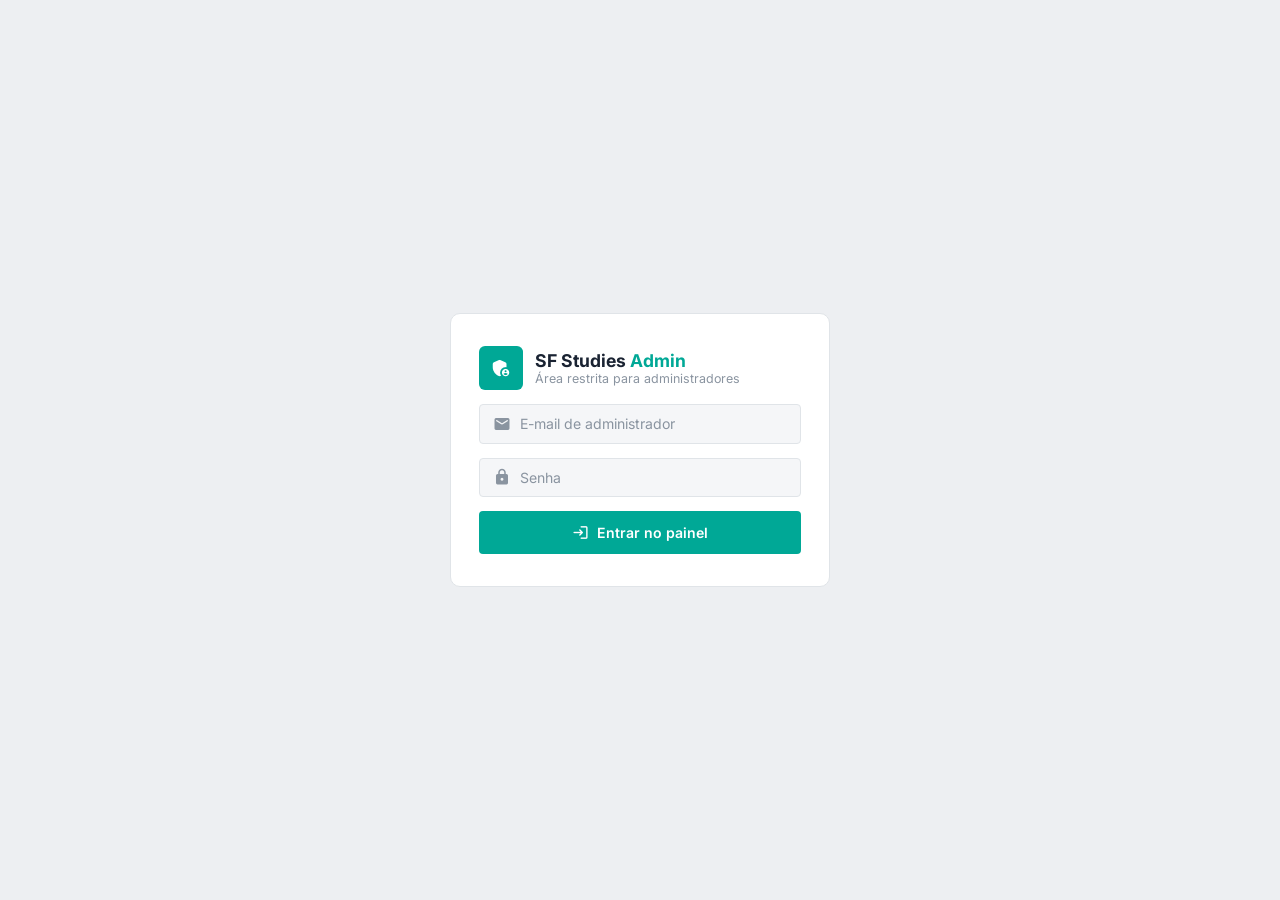
==== commit c819d6da: "Update painel.html" ====
--- a/painel.html
+++ b/painel.html
@@ -5,20 +5,20 @@
   <meta name="viewport" content="width=device-width,initial-scale=1.0"/>
   <title>Painel Admin — Sexta Feira Studies</title>
   <link rel="icon" type="image/png" href="assets/favicon.png"/>
-  <link href="https://fonts.googleapis.com/css2?family=Plus+Jakarta+Sans:wght@400;500;600;700;800;900&display=swap" rel="stylesheet"/>
+  <link href="https://fonts.googleapis.com/css2?family=Inter:wght@400;500;600;700;800&display=swap" rel="stylesheet"/>
   <link href="https://fonts.googleapis.com/icon?family=Material+Icons+Round" rel="stylesheet"/>
   <style>
     *,*::before,*::after{box-sizing:border-box;margin:0;padding:0}
     :root{
-      --T:#00C9B1;--TD:#00A896;--TL:#E0FAF7;
-      --V:#1A5C52;--VD:#0F3D36;
-      --bg:#F0F4F8;--card:#fff;--borda:#E2E8F2;--borda2:#C8D4E0;
-      --txt:#1A2332;--sub:#4A5568;--mt:#8A9BB0;
-      --red:#FF4757;--ok:#2ED573;--warn:#FFA502;--info:#5352ED;
-      --s1:0 2px 12px rgba(0,0,0,.06);--s2:0 4px 24px rgba(0,0,0,.1);
-      --r:14px;--rsm:8px;--rpill:999px;
-      --font:'Plus Jakarta Sans',-apple-system,sans-serif;
-      --side:240px;
+      --T:#00A896;--TD:#008F7A;--TL:#E0F0EE;
+      --V:#0F3D36;--VD:#0A2A24;
+      --bg:#F5F6F8;--card:#fff;--borda:#E0E4E8;--borda2:#C5CCD4;
+      --txt:#1A2332;--sub:#4A5568;--mt:#8A94A0;
+      --red:#E53935;--ok:#43A047;--warn:#F9A825;--info:#5C6BC0;
+      --s1:0 1px 3px rgba(0,0,0,.08);--s2:0 2px 8px rgba(0,0,0,.1);
+      --r:6px;--rsm:4px;--rpill:999px;
+      --font:'Inter',-apple-system,sans-serif;
+      --side:230px;
     }
     html,body{height:100%;font-family:var(--font);background:var(--bg);color:var(--txt)}
     img{display:block;max-width:100%}
@@ -26,193 +26,187 @@
     input,textarea,select{font-family:var(--font)}
     a{color:var(--T);text-decoration:none}
 
-    /* ── TELA LOGIN ── */
-    #tela-login{position:fixed;inset:0;z-index:1000;background:linear-gradient(135deg,var(--VD),var(--V));display:flex;align-items:center;justify-content:center}
-    .login-card{background:rgba(255,255,255,.1);backdrop-filter:blur(24px);border:1px solid rgba(255,255,255,.18);border-radius:24px;padding:2.25rem 2rem;width:min(400px,94vw);display:flex;flex-direction:column;gap:1rem;animation:cardIn .5s ease both}
-    @keyframes cardIn{from{opacity:0;transform:translateY(30px)}to{opacity:1;transform:none}}
-    .login-logo{display:flex;align-items:center;gap:.8rem}
-    .login-logo-ico{width:48px;height:48px;background:var(--T);border-radius:14px;display:flex;align-items:center;justify-content:center;box-shadow:0 4px 16px rgba(0,201,177,.4)}
-    .login-logo-ico .material-icons-round{font-size:26px;color:#fff}
-    .login-titulo{font-size:1.2rem;font-weight:900;color:#fff;line-height:1.2}
+    /* TELA LOGIN */
+    #tela-login{position:fixed;inset:0;z-index:1000;background:#EDEFF2;display:flex;align-items:center;justify-content:center}
+    .login-card{background:#fff;border:1px solid var(--borda);border-radius:10px;padding:2rem 1.75rem;width:min(380px,94vw);display:flex;flex-direction:column;gap:.9rem}
+    .login-logo{display:flex;align-items:center;gap:.75rem}
+    .login-logo-ico{width:44px;height:44px;background:var(--T);border-radius:6px;display:flex;align-items:center;justify-content:center}
+    .login-logo-ico .material-icons-round{font-size:22px;color:#fff}
+    .login-titulo{font-size:1.1rem;font-weight:700;color:var(--txt);line-height:1.2}
     .login-titulo span{color:var(--T)}
-    .login-sub{font-size:.82rem;color:rgba(255,255,255,.65)}
-    .campo-login{display:flex;align-items:center;gap:.6rem;background:rgba(255,255,255,.1);border:1px solid rgba(255,255,255,.18);border-radius:var(--rsm);padding:.7rem .9rem}
-    .campo-login .material-icons-round{color:rgba(255,255,255,.45);font-size:19px;flex-shrink:0}
-    .campo-login input{flex:1;background:none;border:none;outline:none;color:#fff;font-size:.9rem}
-    .campo-login input::placeholder{color:rgba(255,255,255,.4)}
-    #login-err{background:rgba(255,71,87,.18);border:1px solid rgba(255,71,87,.4);color:#FFB3BB;border-radius:var(--rsm);padding:.5rem .85rem;font-size:.82rem;font-weight:600;display:none}
-    .btn-login{display:flex;align-items:center;justify-content:center;gap:.5rem;background:var(--T);color:#fff;border:none;border-radius:var(--rpill);padding:.9rem;font-size:.92rem;font-weight:700;cursor:pointer;box-shadow:0 4px 16px rgba(0,201,177,.4);transition:all .2s}
-    .btn-login:hover{background:var(--TD);transform:translateY(-1px)}
-    .btn-login:disabled{opacity:.5;cursor:not-allowed;transform:none}
-    .btn-login .material-icons-round{font-size:18px}
-
-    /* ── APP SHELL ── */
+    .login-sub{font-size:.78rem;color:var(--mt)}
+    .campo-login{display:flex;align-items:center;gap:.55rem;background:var(--bg);border:1px solid var(--borda);border-radius:4px;padding:.6rem .8rem}
+    .campo-login .material-icons-round{color:var(--mt);font-size:18px;flex-shrink:0}
+    .campo-login input{flex:1;background:none;border:none;outline:none;color:var(--txt);font-size:.88rem}
+    .campo-login input::placeholder{color:var(--mt)}
+    #login-err{background:#FDECEA;border:1px solid #F5C6C3;color:#C62828;border-radius:4px;padding:.45rem .75rem;font-size:.78rem;font-weight:500;display:none}
+    .btn-login{display:flex;align-items:center;justify-content:center;gap:.45rem;background:var(--T);color:#fff;border:none;border-radius:4px;padding:.8rem;font-size:.88rem;font-weight:600;cursor:pointer;transition:background .15s}
+    .btn-login:hover{background:var(--TD)}
+    .btn-login:disabled{opacity:.5;cursor:not-allowed}
+    .btn-login .material-icons-round{font-size:17px}
+
+    /* APP SHELL */
     #app{display:none;height:100vh}
 
     /* SIDEBAR */
-    .sidebar{position:fixed;top:0;left:0;bottom:0;width:var(--side);background:linear-gradient(180deg,var(--VD) 0%,var(--V) 100%);display:flex;flex-direction:column;z-index:100;box-shadow:4px 0 20px rgba(0,0,0,.15)}
-    .sb-logo{padding:1.4rem 1.2rem 1rem;display:flex;align-items:center;gap:.75rem;border-bottom:1px solid rgba(255,255,255,.1)}
-    .sb-logo .material-icons-round{color:var(--T);font-size:24px}
-    .sb-logo-txt span{font-size:.92rem;font-weight:900;color:#fff;display:block}
-    .sb-logo-txt small{font-size:.68rem;color:rgba(255,255,255,.5)}
-    .sb-nav{flex:1;padding:.6rem 0;overflow-y:auto}
-    .sb-sec{font-size:.62rem;font-weight:800;color:rgba(255,255,255,.35);text-transform:uppercase;letter-spacing:.1em;padding:.7rem 1.2rem .25rem}
-    .sb-link{display:flex;align-items:center;gap:.7rem;padding:.62rem 1.2rem;cursor:pointer;transition:all .15s;color:rgba(255,255,255,.65);font-size:.87rem;font-weight:600;border-left:3px solid transparent;border:none;background:none;width:100%;text-align:left}
-    .sb-link .material-icons-round{font-size:20px}
-    .sb-link:hover{background:rgba(255,255,255,.08);color:#fff}
-    .sb-link.ativo{background:rgba(0,201,177,.2);color:var(--T);border-left:3px solid var(--T)}
-    .sb-badge{margin-left:auto;background:var(--red);color:#fff;font-size:.62rem;font-weight:800;padding:.14rem .48rem;border-radius:var(--rpill);min-width:18px;text-align:center}
-    .sb-footer{padding:.9rem 1.2rem;border-top:1px solid rgba(255,255,255,.1)}
-    .sb-user{display:flex;align-items:center;gap:.6rem;margin-bottom:.7rem}
-    .sb-user img{width:32px;height:32px;border-radius:50%;object-fit:cover;border:2px solid var(--T)}
-    .sb-user strong{font-size:.8rem;color:#fff;display:block}
-    .sb-user small{font-size:.68rem;color:rgba(255,255,255,.5)}
-    .btn-sair{width:100%;display:flex;align-items:center;justify-content:center;gap:.4rem;background:rgba(255,255,255,.08);border:none;border-radius:8px;color:rgba(255,255,255,.6);font-size:.82rem;padding:.5rem;cursor:pointer;transition:all .2s}
-    .btn-sair:hover{background:rgba(255,255,255,.15);color:#fff}
-    .btn-sair .material-icons-round{font-size:16px}
+    .sidebar{position:fixed;top:0;left:0;bottom:0;width:var(--side);background:var(--VD);display:flex;flex-direction:column;z-index:100}
+    .sb-logo{padding:1.1rem 1rem .9rem;display:flex;align-items:center;gap:.65rem;border-bottom:1px solid rgba(255,255,255,.08)}
+    .sb-logo .material-icons-round{color:var(--T);font-size:22px}
+    .sb-logo-txt span{font-size:.85rem;font-weight:700;color:#fff;display:block}
+    .sb-logo-txt small{font-size:.65rem;color:rgba(255,255,255,.45)}
+    .sb-nav{flex:1;padding:.4rem 0;overflow-y:auto}
+    .sb-sec{font-size:.6rem;font-weight:700;color:rgba(255,255,255,.3);text-transform:uppercase;letter-spacing:.08em;padding:.6rem .9rem .2rem}
+    .sb-link{display:flex;align-items:center;gap:.6rem;padding:.55rem .9rem;cursor:pointer;transition:background .15s,color .15s;color:rgba(255,255,255,.6);font-size:.82rem;font-weight:500;border-left:2px solid transparent;border:none;background:none;width:100%;text-align:left}
+    .sb-link .material-icons-round{font-size:18px}
+    .sb-link:hover{background:rgba(255,255,255,.06);color:#fff}
+    .sb-link.ativo{background:rgba(0,168,150,.25);color:var(--T);border-left:2px solid var(--T)}
+    .sb-badge{margin-left:auto;background:var(--red);color:#fff;font-size:.6rem;font-weight:700;padding:.12rem .42rem;border-radius:3px;min-width:16px;text-align:center}
+    .sb-footer{padding:.7rem .9rem;border-top:1px solid rgba(255,255,255,.08)}
+    .sb-user{display:flex;align-items:center;gap:.55rem;margin-bottom:.55rem}
+    .sb-user img{width:28px;height:28px;border-radius:50%;object-fit:cover;border:1px solid var(--T)}
+    .sb-user strong{font-size:.75rem;color:#fff;display:block}
+    .sb-user small{font-size:.62rem;color:rgba(255,255,255,.45)}
+    .btn-sair{width:100%;display:flex;align-items:center;justify-content:center;gap:.35rem;background:rgba(255,255,255,.06);border:none;border-radius:4px;color:rgba(255,255,255,.55);font-size:.78rem;padding:.45rem;cursor:pointer;transition:background .15s}
+    .btn-sair:hover{background:rgba(255,255,255,.12);color:#fff}
+    .btn-sair .material-icons-round{font-size:15px}
     .btn-menu-mob{display:none;background:none;border:none;cursor:pointer}
-    .btn-menu-mob .material-icons-round{font-size:24px}
+    .btn-menu-mob .material-icons-round{font-size:22px}
 
     /* MAIN */
     .main{margin-left:var(--side);height:100vh;overflow-y:auto;display:flex;flex-direction:column}
-    .topbar{background:var(--card);border-bottom:1px solid var(--borda);padding:.8rem 1.5rem;display:flex;align-items:center;gap:1rem;position:sticky;top:0;z-index:50;box-shadow:0 2px 8px rgba(0,0,0,.04)}
-    .topbar h2{font-size:1.1rem;font-weight:800;flex:1}
-    .topbar-acoes{display:flex;gap:.5rem}
+    .topbar{background:var(--card);border-bottom:1px solid var(--borda);padding:.65rem 1.2rem;display:flex;align-items:center;gap:.85rem;position:sticky;top:0;z-index:50}
+    .topbar h2{font-size:1rem;font-weight:700;flex:1}
+    .topbar-acoes{display:flex;gap:.4rem}
 
     /* PÁGINAS */
-    .pagina{display:none;padding:1.5rem}
+    .pagina{display:none;padding:1.2rem}
     .pagina.ativa{display:block}
 
     /* STATS CARDS */
-    .stats-grid{display:grid;grid-template-columns:repeat(auto-fill,minmax(175px,1fr));gap:1rem;margin-bottom:1.5rem}
-    .stat-card{background:var(--card);border-radius:var(--r);box-shadow:var(--s1);padding:1.2rem;display:flex;align-items:center;gap:.9rem}
-    .stat-ico{width:46px;height:46px;border-radius:12px;display:flex;align-items:center;justify-content:center;flex-shrink:0}
-    .stat-ico .material-icons-round{font-size:24px;color:#fff}
-    .stat-card h3{font-size:1.55rem;font-weight:900}
-    .stat-card p{font-size:.76rem;color:var(--mt);font-weight:600;margin-top:.1rem}
+    .stats-grid{display:grid;grid-template-columns:repeat(auto-fill,minmax(160px,1fr));gap:.75rem;margin-bottom:1.2rem}
+    .stat-card{background:var(--card);border-radius:6px;padding:1rem;display:flex;align-items:center;gap:.75rem;border:1px solid var(--borda)}
+    .stat-ico{width:40px;height:40px;border-radius:4px;display:flex;align-items:center;justify-content:center;flex-shrink:0}
+    .stat-ico .material-icons-round{font-size:20px;color:#fff}
+    .stat-card h3{font-size:1.3rem;font-weight:700}
+    .stat-card p{font-size:.7rem;color:var(--mt);font-weight:500;margin-top:.05rem}
 
     /* CARDS */
-    .card{background:var(--card);border-radius:var(--r);box-shadow:var(--s1);overflow:hidden;margin-bottom:1.5rem}
-    .card-hdr{padding:.9rem 1.25rem;border-bottom:1px solid var(--borda);display:flex;align-items:center;gap:.75rem}
-    .card-hdr h3{font-size:.93rem;font-weight:800;flex:1}
-    .card-body{padding:1rem 1.25rem}
+    .card{background:var(--card);border-radius:6px;overflow:hidden;margin-bottom:1.2rem;border:1px solid var(--borda)}
+    .card-hdr{padding:.75rem 1rem;border-bottom:1px solid var(--borda);display:flex;align-items:center;gap:.65rem}
+    .card-hdr h3{font-size:.88rem;font-weight:700;flex:1}
+    .card-body{padding:.85rem 1rem}
 
     /* TABELA */
     .tbl-wrap{overflow-x:auto}
     table{width:100%;border-collapse:collapse}
     thead tr{background:var(--bg)}
-    th{padding:.6rem 1rem;text-align:left;font-size:.73rem;font-weight:800;color:var(--mt);text-transform:uppercase;letter-spacing:.05em;white-space:nowrap}
-    td{padding:.72rem 1rem;border-top:1px solid var(--borda);font-size:.85rem;vertical-align:middle}
+    th{padding:.55rem .85rem;text-align:left;font-size:.68rem;font-weight:700;color:var(--mt);text-transform:uppercase;letter-spacing:.04em;white-space:nowrap}
+    td{padding:.6rem .85rem;border-top:1px solid var(--borda);font-size:.8rem;vertical-align:middle}
     tr:hover td{background:#FAFBFC}
-    .user-cell{display:flex;align-items:center;gap:.6rem}
-    .user-cell img{width:30px;height:30px;border-radius:50%;object-fit:cover;flex-shrink:0}
-    .user-cell div strong{font-size:.83rem;display:block}
-    .user-cell div small{font-size:.71rem;color:var(--mt)}
+    .user-cell{display:flex;align-items:center;gap:.55rem}
+    .user-cell img{width:28px;height:28px;border-radius:50%;object-fit:cover;flex-shrink:0}
+    .user-cell div strong{font-size:.78rem;display:block}
+    .user-cell div small{font-size:.67rem;color:var(--mt)}
 
     /* BADGES */
-    .badge{padding:.18rem .52rem;border-radius:var(--rpill);font-size:.71rem;font-weight:700;display:inline-flex;align-items:center;gap:.2rem}
-    .badge .material-icons-round{font-size:12px}
-    .badge-ok{background:#C6F6D5;color:#276749}
-    .badge-red{background:#FED7D7;color:#9B2C2C}
-    .badge-warn{background:#FEEBC8;color:#744210}
-    .badge-info{background:#E9D8FD;color:#44337A}
-    .badge-gray{background:#EDF2F7;color:var(--sub)}
-    .badge-gold{background:linear-gradient(135deg,#FFF8E1,#FFFDE7);color:#E65100;border:1px solid #FFD54F}
+    .badge{padding:.15rem .48rem;border-radius:3px;font-size:.67rem;font-weight:600;display:inline-flex;align-items:center;gap:.18rem}
+    .badge .material-icons-round{font-size:11px}
+    .badge-ok{background:#E8F5E9;color:#2E7D32}
+    .badge-red{background:#FDECEA;color:#C62828}
+    .badge-warn{background:#FFF8E1;color:#E65100}
+    .badge-info{background:#E8EAF6;color:#3949AB}
+    .badge-gray{background:#F0F2F5;color:var(--sub)}
+    .badge-gold{background:#FFF8E1;color:#E65100;border:1px solid #F9A825}
 
     /* BOTÕES DE AÇÃO */
-    .acoes{display:flex;gap:.3rem;flex-wrap:wrap}
-    .btn-act{display:flex;align-items:center;gap:.22rem;padding:.28rem .62rem;border-radius:var(--rsm);border:none;font-size:.73rem;font-weight:700;cursor:pointer;transition:all .15s;white-space:nowrap}
-    .btn-act .material-icons-round{font-size:13px}
-    .btn-act:hover{opacity:.82;transform:scale(.97)}
+    .acoes{display:flex;gap:.25rem;flex-wrap:wrap}
+    .btn-act{display:flex;align-items:center;gap:.2rem;padding:.25rem .55rem;border-radius:3px;border:none;font-size:.68rem;font-weight:600;cursor:pointer;transition:background .15s;white-space:nowrap}
+    .btn-act .material-icons-round{font-size:12px}
     .a-ver{background:var(--TL);color:var(--TD)}
-    .a-edit{background:#EDF2F7;color:var(--sub)}
-    .a-ban{background:#FED7D7;color:var(--red)}
-    .a-unban{background:#C6F6D5;color:#276749}
-    .a-del{background:#FED7D7;color:var(--red)}
-    .a-warn{background:#FEEBC8;color:#744210}
+    .a-edit{background:#F0F2F5;color:var(--sub)}
+    .a-ban{background:#FDECEA;color:var(--red)}
+    .a-unban{background:#E8F5E9;color:#2E7D32}
+    .a-del{background:#FDECEA;color:var(--red)}
+    .a-warn{background:#FFF8E1;color:#E65100}
     .a-admin{background:var(--TL);color:var(--TD)}
-    .a-oficial{background:linear-gradient(135deg,#FFF8E1,#FFFDE7);color:#E65100;border:1px solid #FFD54F}
-    .a-aprovar{background:#C6F6D5;color:#276749}
-    .a-rejeitar{background:#FED7D7;color:var(--red)}
+    .a-oficial{background:#FFF8E1;color:#E65100;border:1px solid #F9A825}
 
     /* FORM */
-    .form-grid{display:grid;grid-template-columns:1fr 1fr;gap:1rem}
+    .form-grid{display:grid;grid-template-columns:1fr 1fr;gap:.75rem}
     .form-grid .full{grid-column:1/-1}
-    .fgrp{display:flex;flex-direction:column;gap:.38rem;margin-bottom:.9rem}
-    .fgrp label{font-size:.77rem;font-weight:700;color:var(--sub)}
-    .fgrp input,.fgrp textarea,.fgrp select{border:1.5px solid var(--borda);border-radius:var(--rsm);padding:.68rem .88rem;font-size:.88rem;color:var(--txt);background:var(--bg);outline:none;transition:border-color .2s;resize:vertical;width:100%}
+    .fgrp{display:flex;flex-direction:column;gap:.3rem;margin-bottom:.75rem}
+    .fgrp label{font-size:.72rem;font-weight:600;color:var(--sub)}
+    .fgrp input,.fgrp textarea,.fgrp select{border:1px solid var(--borda);border-radius:4px;padding:.6rem .75rem;font-size:.85rem;color:var(--txt);background:var(--bg);outline:none;transition:border-color .15s;resize:vertical;width:100%}
     .fgrp input:focus,.fgrp textarea:focus,.fgrp select:focus{border-color:var(--T);background:var(--card)}
-    .btn-prim{display:flex;align-items:center;justify-content:center;gap:.42rem;background:linear-gradient(135deg,var(--T),var(--V));color:#fff;border:none;border-radius:var(--rpill);padding:.78rem 1.5rem;font-size:.9rem;font-weight:700;cursor:pointer;transition:all .2s;box-shadow:0 4px 14px rgba(0,201,177,.3)}
-    .btn-prim:hover{opacity:.92;transform:translateY(-1px)}
-    .btn-prim:disabled{opacity:.5;cursor:not-allowed;transform:none}
-    .btn-prim .material-icons-round{font-size:17px}
-    .btn-sec{display:flex;align-items:center;gap:.3rem;background:none;color:var(--T);border:1.5px solid var(--T);border-radius:var(--rpill);padding:.5rem 1rem;font-size:.82rem;font-weight:700;cursor:pointer;transition:all .2s}
+    .btn-prim{display:flex;align-items:center;justify-content:center;gap:.4rem;background:var(--T);color:#fff;border:none;border-radius:4px;padding:.7rem 1.3rem;font-size:.85rem;font-weight:600;cursor:pointer;transition:background .15s}
+    .btn-prim:hover{background:var(--TD)}
+    .btn-prim:disabled{opacity:.5;cursor:not-allowed}
+    .btn-prim .material-icons-round{font-size:16px}
+    .btn-sec{display:flex;align-items:center;gap:.28rem;background:none;color:var(--T);border:1px solid var(--T);border-radius:4px;padding:.45rem .9rem;font-size:.78rem;font-weight:600;cursor:pointer;transition:background .15s}
     .btn-sec:hover{background:var(--TL)}
-    .busca-wrap{display:flex;align-items:center;gap:.5rem;background:var(--bg);border:1px solid var(--borda);border-radius:var(--rpill);padding:.38rem .85rem}
-    .busca-wrap .material-icons-round{font-size:18px;color:var(--mt)}
-    .busca-wrap input{border:none;outline:none;background:none;font-size:.85rem;color:var(--txt);width:160px}
+    .busca-wrap{display:flex;align-items:center;gap:.45rem;background:var(--bg);border:1px solid var(--borda);border-radius:4px;padding:.32rem .7rem}
+    .busca-wrap .material-icons-round{font-size:16px;color:var(--mt)}
+    .busca-wrap input{border:none;outline:none;background:none;font-size:.82rem;color:var(--txt);width:140px}
 
     /* MODAL */
-    .modal-bg{display:none;position:fixed;inset:0;background:rgba(0,0,0,.5);backdrop-filter:blur(4px);z-index:500;align-items:center;justify-content:center}
-    .modal-bg.aberto{display:flex;animation:fadeIn .2s ease}
-    @keyframes fadeIn{from{opacity:0}to{opacity:1}}
-    .modal-box{background:var(--card);border-radius:20px;padding:1.5rem;width:min(580px,94vw);max-height:90vh;overflow-y:auto;animation:scaleIn .25s ease}
-    @keyframes scaleIn{from{opacity:0;transform:scale(.95)}to{opacity:1;transform:none}}
-    .modal-tit{font-size:1rem;font-weight:800;margin-bottom:1.25rem;display:flex;align-items:center;justify-content:space-between}
-    .modal-x{background:var(--bg);border:none;border-radius:50%;width:30px;height:30px;display:flex;align-items:center;justify-content:center;cursor:pointer;transition:background .2s}
+    .modal-bg{display:none;position:fixed;inset:0;background:rgba(0,0,0,.45);z-index:500;align-items:center;justify-content:center}
+    .modal-bg.aberto{display:flex}
+    .modal-box{background:var(--card);border-radius:8px;padding:1.25rem;width:min(540px,94vw);max-height:88vh;overflow-y:auto}
+    .modal-tit{font-size:.92rem;font-weight:700;margin-bottom:1rem;display:flex;align-items:center;justify-content:space-between}
+    .modal-x{background:var(--bg);border:none;border-radius:4px;width:27px;height:27px;display:flex;align-items:center;justify-content:center;cursor:pointer;transition:background .15s}
     .modal-x:hover{background:var(--borda)}
-    .modal-x .material-icons-round{font-size:17px}
+    .modal-x .material-icons-round{font-size:15px}
 
     /* FICHA DO USUÁRIO */
-    .ficha-topo{display:flex;align-items:center;gap:1rem;margin-bottom:1.2rem;padding-bottom:1rem;border-bottom:1px solid var(--borda)}
+    .ficha-topo{display:flex;align-items:center;gap:.85rem;margin-bottom:1rem;padding-bottom:.85rem;border-bottom:1px solid var(--borda)}
     .ficha-av{position:relative}
-    .ficha-av img{width:68px;height:68px;border-radius:50%;object-fit:cover;border:3px solid var(--T)}
-    .ficha-troca-foto{position:absolute;bottom:0;right:0;background:var(--T);border:2px solid #fff;border-radius:50%;width:24px;height:24px;display:flex;align-items:center;justify-content:center;cursor:pointer;border:none}
-    .ficha-troca-foto .material-icons-round{font-size:13px;color:#fff}
-    .ficha-info h3{font-size:1rem;font-weight:800}
-    .ficha-info p{font-size:.8rem;color:var(--mt);margin-top:.15rem}
-    .ficha-stats{display:flex;gap:.5rem;margin-top:.5rem;flex-wrap:wrap}
-    .ficha-stat{background:var(--bg);border-radius:8px;padding:.28rem .65rem;font-size:.73rem;font-weight:700}
-    .sec-mini{font-size:.75rem;font-weight:800;color:var(--mt);text-transform:uppercase;letter-spacing:.06em;margin:.8rem 0 .4rem}
-    .item-mini{background:var(--bg);border-radius:10px;padding:.72rem;margin-bottom:.45rem}
-    .item-mini-hdr{display:flex;justify-content:space-between;align-items:flex-start;margin-bottom:.3rem}
-    .item-mini-txt{font-size:.83rem;color:var(--sub);line-height:1.5}
-    .item-mini-meta{font-size:.72rem;color:var(--mt);margin-top:.28rem}
+    .ficha-av img{width:60px;height:60px;border-radius:50%;object-fit:cover;border:2px solid var(--T)}
+    .ficha-troca-foto{position:absolute;bottom:0;right:0;background:var(--T);border:2px solid #fff;border-radius:50%;width:22px;height:22px;display:flex;align-items:center;justify-content:center;cursor:pointer;border:none}
+    .ficha-troca-foto .material-icons-round{font-size:11px;color:#fff}
+    .ficha-info h3{font-size:.92rem;font-weight:700}
+    .ficha-info p{font-size:.75rem;color:var(--mt);margin-top:.1rem}
+    .ficha-stats{display:flex;gap:.35rem;margin-top:.4rem;flex-wrap:wrap}
+    .ficha-stat{background:var(--bg);border-radius:3px;padding:.22rem .55rem;font-size:.68rem;font-weight:600}
+    .sec-mini{font-size:.7rem;font-weight:700;color:var(--mt);text-transform:uppercase;letter-spacing:.05em;margin:.7rem 0 .35rem}
+    .item-mini{background:var(--bg);border-radius:4px;padding:.6rem;margin-bottom:.35rem}
+    .item-mini-hdr{display:flex;justify-content:space-between;align-items:flex-start;margin-bottom:.25rem}
+    .item-mini-txt{font-size:.78rem;color:var(--sub);line-height:1.45}
+    .item-mini-meta{font-size:.68rem;color:var(--mt);margin-top:.22rem}
 
     /* AVISO / ITEM LIST */
-    .aviso-item{background:var(--bg);border-radius:10px;padding:.72rem;display:flex;align-items:flex-start;gap:.7rem;margin-bottom:.45rem}
-    .aviso-ico{font-size:1.4rem;flex-shrink:0}
+    .aviso-item{background:var(--bg);border-radius:4px;padding:.6rem;display:flex;align-items:flex-start;gap:.6rem;margin-bottom:.35rem}
+    .aviso-ico{font-size:1.2rem;flex-shrink:0}
     .aviso-body{flex:1}
-    .aviso-body strong{font-size:.87rem;display:block;margin-bottom:.1rem}
-    .aviso-body small{font-size:.72rem;color:var(--mt)}
-    .aviso-body p{font-size:.82rem;color:var(--sub);margin-top:.2rem;line-height:1.45}
+    .aviso-body strong{font-size:.82rem;display:block;margin-bottom:.08rem}
+    .aviso-body small{font-size:.67rem;color:var(--mt)}
+    .aviso-body p{font-size:.78rem;color:var(--sub);margin-top:.15rem;line-height:1.4}
 
     /* QUESTÕES FASES */
-    .q-fase-bloco{background:var(--bg);border-radius:var(--rsm);padding:.75rem;margin-bottom:.65rem;border:1px solid var(--borda)}
-    .q-fase-topo{display:flex;gap:.4rem;align-items:center;margin-bottom:.45rem}
-    .q-fase-in{flex:1;border:1.5px solid var(--borda);border-radius:var(--rsm);padding:.48rem .68rem;font-size:.85rem;outline:none;background:var(--card);width:100%}
+    .q-fase-bloco{background:var(--bg);border-radius:4px;padding:.65rem;margin-bottom:.55rem;border:1px solid var(--borda)}
+    .q-fase-topo{display:flex;gap:.35rem;align-items:center;margin-bottom:.4rem}
+    .q-fase-in{flex:1;border:1px solid var(--borda);border-radius:4px;padding:.42rem .6rem;font-size:.82rem;outline:none;background:var(--card);width:100%}
     .q-fase-in:focus{border-color:var(--T)}
-    .opt-f-row{display:flex;align-items:center;gap:.42rem;margin-bottom:.35rem}
+    .opt-f-row{display:flex;align-items:center;gap:.35rem;margin-bottom:.3rem}
     .opt-f-row input[type=radio]{accent-color:var(--T)}
-    .opt-f-in{flex:1;border:1px solid var(--borda);border-radius:8px;padding:.4rem .62rem;font-size:.82rem;outline:none;background:var(--card)}
+    .opt-f-in{flex:1;border:1px solid var(--borda);border-radius:3px;padding:.36rem .55rem;font-size:.78rem;outline:none;background:var(--card)}
     .opt-f-in:focus{border-color:var(--T)}
 
     /* SPINNER */
-    .spin{width:28px;height:28px;border:3px solid var(--borda);border-top-color:var(--T);border-radius:50%;animation:girar .7s linear infinite}
+    .spin{width:26px;height:26px;border:3px solid var(--borda);border-top-color:var(--T);border-radius:50%;animation:girar .7s linear infinite}
     @keyframes girar{to{transform:rotate(360deg)}}
-    .load-row{display:flex;align-items:center;gap:.75rem;padding:1.5rem;color:var(--mt);font-size:.88rem}
-    .vazio-tbl{text-align:center;padding:2.5rem;color:var(--mt);font-size:.88rem}
+    .load-row{display:flex;align-items:center;gap:.65rem;padding:1.2rem;color:var(--mt);font-size:.82rem}
+    .vazio-tbl{text-align:center;padding:2rem;color:var(--mt);font-size:.82rem}
 
     /* TOAST */
-    .admin-toast{position:fixed;bottom:1.5rem;right:1.5rem;z-index:9999;background:var(--txt);color:#fff;padding:.58rem 1.2rem;border-radius:var(--rpill);font-size:.84rem;font-weight:600;opacity:0;transform:translateY(8px);transition:all .3s;pointer-events:none;box-shadow:var(--s2)}
+    .admin-toast{position:fixed;bottom:1.2rem;right:1.2rem;z-index:9999;background:var(--txt);color:#fff;padding:.5rem 1rem;border-radius:4px;font-size:.78rem;font-weight:500;opacity:0;transform:translateY(6px);transition:all .25s;pointer-events:none}
     .admin-toast.show{opacity:1;transform:none}
-    .admin-toast.ok{background:var(--T)}
+    .admin-toast.ok{background:var(--ok)}
     .admin-toast.err{background:var(--red)}
 
     /* RESPONSIVO */
     @media(max-width:768px){
       :root{--side:0px}
-      .sidebar{transform:translateX(-100%);transition:transform .3s;--side:240px}
+      .sidebar{transform:translateX(-100%);transition:transform .25s;width:230px}
       .sidebar.aberta{transform:translateX(0)}
       .main{margin-left:0}
       .btn-menu-mob{display:flex}
@@ -223,13 +217,13 @@
 </head>
 <body>
 
-<!-- ── LOGIN ── -->
+<!-- LOGIN -->
 <div id="tela-login">
   <div class="login-card">
     <div class="login-logo">
       <div class="login-logo-ico"><span class="material-icons-round">admin_panel_settings</span></div>
       <div>
-        <div class="login-titulo">SF Studies<span>Admin</span></div>
+        <div class="login-titulo">SF Studies<span> Admin</span></div>
         <div class="login-sub">Área restrita para administradores</div>
       </div>
     </div>
@@ -240,9 +234,8 @@
   </div>
 </div>
 
-<!-- ── APP ── -->
+<!-- APP -->
 <div id="app">
-  <!-- SIDEBAR -->
   <aside class="sidebar" id="sidebar">
     <div class="sb-logo">
       <span class="material-icons-round">auto_stories</span>
@@ -268,14 +261,13 @@
     </nav>
     <div class="sb-footer">
       <div class="sb-user">
-        <img id="adm-av" src="https://ui-avatars.com/api/?name=A&background=00C9B1&color=fff" alt=""/>
+        <img id="adm-av" src="https://ui-avatars.com/api/?name=A&background=00A896&color=fff" alt=""/>
         <div><strong id="adm-nome">Admin</strong><small id="adm-email-txt"></small></div>
       </div>
       <button class="btn-sair" onclick="adminLogout()"><span class="material-icons-round">logout</span> Sair</button>
     </div>
   </aside>
 
-  <!-- MAIN -->
   <div class="main">
     <div class="topbar">
       <button class="btn-menu-mob" onclick="document.getElementById('sidebar').classList.toggle('aberta')"><span class="material-icons-round">menu</span></button>
@@ -286,17 +278,17 @@
     <!-- DASHBOARD -->
     <div id="pagina-dashboard" class="pagina ativa">
       <div class="stats-grid">
-        <div class="stat-card"><div class="stat-ico" style="background:linear-gradient(135deg,#00C9B1,#00A896)"><span class="material-icons-round">group</span></div><div><h3 id="dash-users">0</h3><p>Usuários</p></div></div>
-        <div class="stat-card"><div class="stat-ico" style="background:linear-gradient(135deg,#667eea,#764ba2)"><span class="material-icons-round">layers</span></div><div><h3 id="dash-mods">0</h3><p>Módulos</p></div></div>
-        <div class="stat-card"><div class="stat-ico" style="background:linear-gradient(135deg,#f093fb,#f5576c)"><span class="material-icons-round">feed</span></div><div><h3 id="dash-posts">0</h3><p>Posts</p></div></div>
-        <div class="stat-card"><div class="stat-ico" style="background:linear-gradient(135deg,#4facfe,#00f2fe)"><span class="material-icons-round">block</span></div><div><h3 id="dash-banidos">0</h3><p>Banidos</p></div></div>
-        <div class="stat-card"><div class="stat-ico" style="background:linear-gradient(135deg,#43e97b,#38f9d7)"><span class="material-icons-round">emoji_events</span></div><div><h3 id="dash-missoes">0</h3><p>Missões</p></div></div>
+        <div class="stat-card"><div class="stat-ico" style="background:#00A896"><span class="material-icons-round">group</span></div><div><h3 id="dash-users">0</h3><p>Usuários</p></div></div>
+        <div class="stat-card"><div class="stat-ico" style="background:#5C6BC0"><span class="material-icons-round">layers</span></div><div><h3 id="dash-mods">0</h3><p>Módulos</p></div></div>
+        <div class="stat-card"><div class="stat-ico" style="background:#EC407A"><span class="material-icons-round">feed</span></div><div><h3 id="dash-posts">0</h3><p>Posts</p></div></div>
+        <div class="stat-card"><div class="stat-ico" style="background:#E53935"><span class="material-icons-round">block</span></div><div><h3 id="dash-banidos">0</h3><p>Banidos</p></div></div>
+        <div class="stat-card"><div class="stat-ico" style="background:#43A047"><span class="material-icons-round">emoji_events</span></div><div><h3 id="dash-missoes">0</h3><p>Missões</p></div></div>
       </div>
       <div class="card">
-        <div class="card-hdr"><h3>🏆 Top 10 Ranking</h3></div>
+        <div class="card-hdr"><h3>Top 10 Ranking</h3></div>
         <div class="tbl-wrap">
-          <table><thead><tr><th>#</th><th>Usuário</th><th>XP</th><th>Nível</th><th>Módulos</th><th>Streak</th></tr></thead>
-          <tbody id="dash-rank-tbody"><tr><td colspan="6"><div class="load-row"><div class="spin"></div><span>Carregando...</span></div></td></tr></tbody></table>
+          <table><thead><tr><th>#</th><th>Usuário</th><th>XP</th><th>Nível</th><th>Streak</th></tr></thead>
+          <tbody id="dash-rank-tbody"><tr><td colspan="5"><div class="load-row"><div class="spin"></div><span>Carregando...</span></div></td></tr></tbody></table>
         </div>
       </div>
     </div>
@@ -345,7 +337,7 @@
 
     <!-- MISSÕES -->
     <div id="pagina-missoes" class="pagina">
-      <div style="display:grid;grid-template-columns:1fr 1fr;gap:1.5rem">
+      <div style="display:grid;grid-template-columns:1fr 1fr;gap:1rem">
         <div class="card" style="margin-bottom:0">
           <div class="card-hdr"><h3>Criar missão</h3></div>
           <div class="card-body">
@@ -366,7 +358,7 @@
               <div class="fgrp"><label>Meta (quantidade)</label><input type="number" id="mis-meta" value="1" min="1"/></div>
               <div class="fgrp"><label>XP premiado</label><input type="number" id="mis-xp" value="100" min="10"/></div>
               <div class="fgrp"><label>Emoji</label><input type="text" id="mis-emoji" placeholder="🎯" maxlength="4"/></div>
-              <div class="fgrp"><label>Cor do ícone</label><input type="color" id="mis-cor" value="#E0FAF7"/></div>
+              <div class="fgrp"><label>Cor do ícone</label><input type="color" id="mis-cor" value="#E0F0EE"/></div>
               <div class="fgrp"><label>Medalha (nome)</label><input type="text" id="mis-medalha" placeholder="Estudante Exemplar"/></div>
             </div>
             <button class="btn-prim" onclick="salvarMissao()"><span class="material-icons-round">save</span> Salvar missão</button>
@@ -374,7 +366,7 @@
         </div>
         <div class="card" style="margin-bottom:0">
           <div class="card-hdr"><h3>Missões criadas</h3></div>
-          <div class="card-body" id="lista-missoes-adm" style="max-height:480px;overflow-y:auto">
+          <div class="card-body" id="lista-missoes-adm" style="max-height:420px;overflow-y:auto">
             <div class="load-row"><div class="spin"></div><span>Carregando...</span></div>
           </div>
         </div>
@@ -383,36 +375,41 @@
 
     <!-- FASES -->
     <div id="pagina-fases" class="pagina">
-      <div style="display:grid;grid-template-columns:1fr 1fr;gap:1.5rem">
+      <div style="display:grid;grid-template-columns:1fr 1fr;gap:1rem">
         <div class="card" style="margin-bottom:0">
           <div class="card-hdr"><h3>Adicionar questões à fase</h3></div>
           <div class="card-body">
             <div class="fgrp"><label>Fase</label>
               <select id="fase-sel">
                 <option value="">Selecione a fase...</option>
-                <option value="f01">🌱 f01 — Início da Jornada</option>
-                <option value="f02">📐 f02 — Números e Operações</option>
-                <option value="f03">📚 f03 — Leitura e Escrita</option>
-                <option value="f04">🌍 f04 — Explorando o Mundo</option>
-                <option value="f05">🏛️ f05 — Raízes Históricas</option>
-                <option value="f06">🔬 f06 — Ciências da Vida</option>
-                <option value="f07">🧬 f07 — DNA e Evolução</option>
-                <option value="f08">⚛️ f08 — Leis da Física</option>
-                <option value="f09">🧪 f09 — Reações Químicas</option>
-                <option value="f10">🇬🇧 f10 — English Journey</option>
-                <option value="f11">🤔 f11 — Pensamento Crítico</option>
-                <option value="f12">💻 f12 — Código e Algoritmos</option>
-                <option value="f13">💼 f13 — Mundo dos Negócios</option>
-                <option value="f14">🏆 f14 — Mestre do Saber</option>
+                <option value="f01">f01 — Início da Jornada</option>
+                <option value="f02">f02 — Números e Operações</option>
+                <option value="f03">f03 — Leitura e Escrita</option>
+                <option value="f04">f04 — Explorando o Mundo</option>
+                <option value="f05">f05 — Raízes Históricas</option>
+                <option value="f06">f06 — Ciências da Vida</option>
+                <option value="f07">f07 — DNA e Evolução</option>
+                <option value="f08">f08 — Leis da Física</option>
+                <option value="f09">f09 — Reações Químicas</option>
+                <option value="f10">f10 — English Journey</option>
+                <option value="f11">f11 — Pensamento Crítico</option>
+                <option value="f12">f12 — Código e Algoritmos</option>
+                <option value="f13">f13 — Mundo dos Negócios</option>
+                <option value="f14">f14 — Mestre do Saber</option>
               </select>
             </div>
             <div id="questoes-fase-wrap">
               <div class="q-fase-bloco" data-q="0">
                 <div class="q-fase-topo"><input type="text" class="q-fase-in" placeholder="Enunciado da questão..."/><button class="btn-act a-del" onclick="remQ(this)"><span class="material-icons-round">delete</span></button></div>
-                <div class="opts-fase">${[0,1,2,3].map(i=>`<div class="opt-f-row"><input type="radio" name="qc-0" value="${i}" ${i===0?"checked":""}/><input type="text" class="opt-f-in" placeholder="Alternativa ${"ABCD"[i]}${i===0?" (correta)":""}"/></div>`).join("")}</div>
+                <div class="opts-fase">
+                  <div class="opt-f-row"><input type="radio" name="qc-0" value="0" checked/><input type="text" class="opt-f-in" placeholder="Alternativa A (correta)"/></div>
+                  <div class="opt-f-row"><input type="radio" name="qc-0" value="1"/><input type="text" class="opt-f-in" placeholder="Alternativa B"/></div>
+                  <div class="opt-f-row"><input type="radio" name="qc-0" value="2"/><input type="text" class="opt-f-in" placeholder="Alternativa C"/></div>
+                  <div class="opt-f-row"><input type="radio" name="qc-0" value="3"/><input type="text" class="opt-f-in" placeholder="Alternativa D"/></div>
+                </div>
               </div>
             </div>
-            <div style="display:flex;gap:.5rem;margin-top:.5rem">
+            <div style="display:flex;gap:.4rem;margin-top:.4rem">
               <button class="btn-sec" onclick="addQFase()" style="flex:1"><span class="material-icons-round">add</span> Adicionar questão</button>
               <button class="btn-prim" onclick="salvarQuestoesFase()" style="flex:1"><span class="material-icons-round">save</span> Salvar</button>
             </div>
@@ -421,7 +418,7 @@
         <div class="card" style="margin-bottom:0">
           <div class="card-hdr"><h3>Fases personalizadas</h3></div>
           <div class="card-body">
-            <p style="font-size:.82rem;color:var(--mt);margin-bottom:1rem">Adicionar fases extras à trilha (além das 14 padrão):</p>
+            <p style="font-size:.78rem;color:var(--mt);margin-bottom:.85rem">Adicionar fases extras à trilha (além das 14 padrão):</p>
             <div class="form-grid">
               <div class="fgrp"><label>ID único (ex: f15)</label><input type="text" id="fase-id" placeholder="f15"/></div>
               <div class="fgrp"><label>Emoji</label><input type="text" id="fase-emoji" placeholder="🎯" maxlength="4"/></div>
@@ -445,7 +442,7 @@
               </div>
             </div>
             <button class="btn-prim" onclick="salvarFaseAdmin()"><span class="material-icons-round">save</span> Adicionar fase</button>
-            <div style="margin-top:1rem" id="fases-custom-lista"><p style="font-size:.82rem;color:var(--mt)">Nenhuma fase personalizada.</p></div>
+            <div style="margin-top:.85rem" id="fases-custom-lista"><p style="font-size:.78rem;color:var(--mt)">Nenhuma fase personalizada.</p></div>
           </div>
         </div>
       </div>
@@ -453,7 +450,7 @@
 
     <!-- AVISOS -->
     <div id="pagina-avisos" class="pagina">
-      <div style="display:grid;grid-template-columns:1fr 1fr;gap:1.5rem">
+      <div style="display:grid;grid-template-columns:1fr 1fr;gap:1rem">
         <div class="card" style="margin-bottom:0">
           <div class="card-hdr"><h3>Criar aviso global</h3></div>
           <div class="card-body">
@@ -462,10 +459,10 @@
             <div class="form-grid">
               <div class="fgrp"><label>Tipo</label>
                 <select id="av-tipo">
-                  <option value="info">ℹ️ Informativo</option>
-                  <option value="aviso">⚠️ Aviso importante</option>
-                  <option value="ok">✅ Novidade</option>
-                  <option value="urgente">🚨 Urgente</option>
+                  <option value="info">Informativo</option>
+                  <option value="aviso">Aviso importante</option>
+                  <option value="ok">Novidade</option>
+                  <option value="urgente">Urgente</option>
                 </select>
               </div>
               <div class="fgrp"><label>Ativo?</label>
@@ -477,17 +474,17 @@
         </div>
         <div class="card" style="margin-bottom:0">
           <div class="card-hdr"><h3>Avisos enviados</h3></div>
-          <div class="card-body" id="lista-avisos-adm" style="max-height:480px;overflow-y:auto">
+          <div class="card-body" id="lista-avisos-adm" style="max-height:420px;overflow-y:auto">
             <div class="load-row"><div class="spin"></div><span>Carregando...</span></div>
           </div>
         </div>
       </div>
     </div>
 
-  </div><!-- /main -->
-</div><!-- /app -->
-
-<!-- ── MODAIS ── -->
+  </div>
+</div>
+
+<!-- MODAIS -->
 <div id="modal-user" class="modal-bg">
   <div class="modal-box">
     <div class="modal-tit"><span>Ficha do usuário</span><button class="modal-x" onclick="fecharModal('modal-user')"><span class="material-icons-round">close</span></button></div>
@@ -504,7 +501,7 @@
 
 <div id="modal-warn-user" class="modal-bg">
   <div class="modal-box">
-    <div class="modal-tit"><span>⚠️ Enviar aviso ao usuário</span><button class="modal-x" onclick="fecharModal('modal-warn-user')"><span class="material-icons-round">close</span></button></div>
+    <div class="modal-tit"><span>Enviar aviso ao usuário</span><button class="modal-x" onclick="fecharModal('modal-warn-user')"><span class="material-icons-round">close</span></button></div>
     <div id="modal-warn-body"></div>
   </div>
 </div>
@@ -527,28 +524,25 @@
 };
 const IMGBB = "86427cccd2a94fb42a0754ffd7f19e79";
 const fbApp = initializeApp(FB);
-const auth  = getAuth(fbApp);
-const db    = getDatabase(fbApp);
+const auth = getAuth(fbApp);
+const db = getDatabase(fbApp);
 
 let ADMIN = null;
 let todosUsers=[], todosPosts=[], todosMods=[];
 let qFaseCount=0;
 
-/* UTILS */
 function esc(s){if(!s)return"";return String(s).replace(/&/g,"&amp;").replace(/</g,"&lt;").replace(/>/g,"&gt;").replace(/"/g,"&quot;");}
 function fmtData(ts){if(!ts)return"-";return new Date(ts).toLocaleString("pt-BR");}
 function nivel(xp){return Math.floor((xp||0)/100)+1;}
 function toast(msg,tipo=""){const t=document.getElementById("admin-toast");t.textContent=msg;t.className="admin-toast show"+(tipo?" "+tipo:"");clearTimeout(t._t);t._t=setTimeout(()=>t.className="admin-toast",3200);}
-function av(nome){return `https://ui-avatars.com/api/?name=${encodeURIComponent(nome||"U")}&background=00C9B1&color=fff&size=64`;}
+function av(nome){return `https://ui-avatars.com/api/?name=${encodeURIComponent(nome||"U")}&background=00A896&color=fff&size=64`;}
 async function uploadImgBB(b64){const f=new FormData();f.append("image",b64.split(",")[1]);const r=await fetch(`https://api.imgbb.com/1/upload?key=${IMGBB}`,{method:"POST",body:f});const j=await r.json();if(!j.success)throw new Error("ImgBB falhou");return j.data.url;}
 async function toB64(file){return new Promise((res,rej)=>{const r=new FileReader();r.onload=()=>res(r.result);r.onerror=rej;r.readAsDataURL(file);});}
 
-/* MODAIS */
 window.abrirModal=function(id){const m=document.getElementById(id);if(m){m.classList.add("aberto");m.style.display="flex";}};
 window.fecharModal=function(id){const m=document.getElementById(id);if(m){m.classList.remove("aberto");m.style.display="none";}};
 document.querySelectorAll(".modal-bg").forEach(m=>m.addEventListener("click",e=>{if(e.target===m){m.classList.remove("aberto");m.style.display="none";}}));
 
-/* AUTH */
 window.adminLogin=async function(){
   const email=document.getElementById("adm-email").value.trim();
   const senha=document.getElementById("adm-senha").value;
@@ -569,12 +563,10 @@
 onAuthStateChanged(auth,async user=>{
   if(user){
     ADMIN=user;
-    // Verificar se é admin
     try{
       const snap=await get(ref(db,`usuarios/${user.uid}`));
       const ud=snap.val();
       if(!ud?.isAdmin){
-        // Se não está marcado como admin, marcar (primeiro acesso)
         await update(ref(db,`usuarios/${user.uid}`),{isAdmin:true}).catch(()=>{});
       }
     }catch(e){}
@@ -594,7 +586,6 @@
   }
 });
 
-/* NAVEGAÇÃO */
 window.irPagina=function(pag,btn){
   document.querySelectorAll(".pagina").forEach(p=>p.classList.remove("ativa"));
   document.querySelectorAll(".sb-link").forEach(b=>b.classList.remove("ativo"));
@@ -605,7 +596,6 @@
   document.getElementById("sidebar").classList.remove("aberta");
 };
 
-/* CARREGAR DADOS */
 async function carregarTudo(){
   await Promise.all([carregarUsers(),carregarPosts(),carregarMods()]);
   carregarDash();
@@ -640,7 +630,6 @@
   }catch(e){console.error(e);}
 }
 
-/* DASHBOARD */
 function carregarDash(){
   const banidos=todosUsers.filter(u=>u.banido).length;
   document.getElementById("dash-users").textContent=todosUsers.length;
@@ -654,14 +643,11 @@
     <td><div class="user-cell"><img src="${esc(u.foto||av(u.nome))}" alt=""/><div><strong>${esc(u.nome||"Anônimo")}</strong><small>${esc(u.email||"")}</small></div></div></td>
     <td><strong style="color:var(--T)">${u.xp||0}</strong></td>
     <td>${nivel(u.xp)}</td>
-    <td>${u.modulosCount||0}</td>
-    <td>🔥 ${u.streak||0}</td>
+    <td>${u.streak||0}</td>
   </tr>`).join("");
-  // Missões count
   get(ref(db,"missoes")).then(snap=>{const el=document.getElementById("dash-missoes");if(el)el.textContent=snap.exists()?Object.keys(snap.val()).length:0;}).catch(()=>{});
 }
 
-/* RENDER USERS */
 function renderUsers(us){
   const tb=document.getElementById("users-tbody");if(!tb)return;
   if(!us.length){tb.innerHTML=`<tr><td colspan="6"><div class="vazio-tbl">Nenhum usuário encontrado.</div></td></tr>`;return;}
@@ -669,7 +655,7 @@
     <td><div class="user-cell"><img src="${esc(u.foto||av(u.nome))}" alt=""/><div><strong>${esc(u.nome||"Anônimo")}</strong><small>${esc(u.email||"")}</small></div></div></td>
     <td><strong style="color:var(--T)">${u.xp||0}</strong></td>
     <td>${nivel(u.xp)}</td>
-    <td>🔥 ${u.streak||0}</td>
+    <td>${u.streak||0}</td>
     <td>${u.banido?'<span class="badge badge-red"><span class="material-icons-round">block</span>Banido</span>':'<span class="badge badge-ok"><span class="material-icons-round">check_circle</span>Ativo</span>'}${u.isAdmin?'<span class="badge badge-info" style="margin-left:.25rem">Admin</span>':""}</td>
     <td><div class="acoes">
       <button class="btn-act a-ver" onclick="verUser('${u.uid}')"><span class="material-icons-round">person</span>Ver</button>
@@ -685,7 +671,6 @@
   renderUsers(todosUsers.filter(u=>(u.nome||"").toLowerCase().includes(q)||(u.email||"").toLowerCase().includes(q)));
 };
 
-/* VER USUÁRIO */
 window.verUser=async function(uid){
   const u=todosUsers.find(x=>x.uid===uid);if(!u)return;
   const posts=todosPosts.filter(p=>p.autorId===uid);
@@ -703,33 +688,32 @@
       <div class="ficha-info">
         <h3>${esc(u.nome||"Anônimo")}</h3>
         <p>${esc(u.email||"")}</p>
-        <p style="font-size:.77rem;color:var(--mt);margin-top:.1rem">${esc(u.bio||"Sem bio")}</p>
+        <p style="font-size:.72rem;color:var(--mt);margin-top:.08rem">${esc(u.bio||"Sem bio")}</p>
         <div class="ficha-stats">
-          <span class="ficha-stat">⚡ ${u.xp||0} XP</span>
-          <span class="ficha-stat">🏅 Nível ${nivel(u.xp)}</span>
-          <span class="ficha-stat">🔥 ${u.streak||0} dias</span>
-          <span class="ficha-stat">🗺️ ${fasesDone} fases</span>
-          <span class="ficha-stat">📦 ${mods.length} módulos</span>
-          <span class="ficha-stat">📝 ${posts.length} posts</span>
+          <span class="ficha-stat">${u.xp||0} XP</span>
+          <span class="ficha-stat">Nível ${nivel(u.xp)}</span>
+          <span class="ficha-stat">${u.streak||0} dias</span>
+          <span class="ficha-stat">${fasesDone} fases</span>
+          <span class="ficha-stat">${mods.length} módulos</span>
+          <span class="ficha-stat">${posts.length} posts</span>
         </div>
       </div>
     </div>
     <div class="sec-mini">Posts recentes (${posts.length})</div>
     ${posts.length?posts.slice(0,4).map(p=>`<div class="item-mini">
-      <div class="item-mini-hdr"><span style="font-size:.83rem;font-weight:600">${esc((p.texto||"[sem texto]").substring(0,80))}</span>
+      <div class="item-mini-hdr"><span style="font-size:.8rem;font-weight:600">${esc((p.texto||"[sem texto]").substring(0,80))}</span>
       <button class="btn-act a-del" onclick="delPost('${p.id}')"><span class="material-icons-round">delete</span>Apagar</button></div>
-      <div class="item-mini-meta">❤️ ${p.curtidas?Object.keys(p.curtidas).length:0} · 💬 ${p.comentarios?Object.keys(p.comentarios).length:0} · ${fmtData(p.criadoEm)}</div>
-    </div>`).join(""):`<p style="color:var(--mt);font-size:.83rem">Nenhum post.</p>`}
+      <div class="item-mini-meta">${p.curtidas?Object.keys(p.curtidas).length:0} curtidas · ${p.comentarios?Object.keys(p.comentarios).length:0} comentários · ${fmtData(p.criadoEm)}</div>
+    </div>`).join(""):`<p style="color:var(--mt);font-size:.78rem">Nenhum post.</p>`}
     <div class="sec-mini">Módulos (${mods.length})</div>
     ${mods.length?mods.slice(0,3).map(m=>`<div class="item-mini">
-      <div class="item-mini-hdr"><strong style="font-size:.87rem">${esc(m.titulo)}</strong>
+      <div class="item-mini-hdr"><strong style="font-size:.82rem">${esc(m.titulo)}</strong>
       <button class="btn-act a-del" onclick="delMod('${m.id}')"><span class="material-icons-round">delete</span>Apagar</button></div>
       <div class="item-mini-txt">${esc(m.materia)} · ${esc(m.descricao||"")}</div>
-    </div>`).join(""):`<p style="color:var(--mt);font-size:.83rem">Nenhum módulo.</p>`}`;
+    </div>`).join(""):`<p style="color:var(--mt);font-size:.78rem">Nenhum módulo.</p>`}`;
   window.abrirModal("modal-user");
 };
 
-/* EDITAR USUÁRIO */
 window.editarUser=function(uid){
   const u=todosUsers.find(x=>x.uid===uid);if(!u)return;
   document.getElementById("modal-edit-user-body").innerHTML=`
@@ -752,7 +736,6 @@
   }catch(e){toast("Erro: "+e.message,"err");}
 };
 
-/* BAN / ADMIN */
 window.toggleBan=async function(uid,ban){
   try{
     await update(ref(db,`usuarios/${uid}`),{banido:ban});
@@ -769,11 +752,10 @@
   }catch(e){toast("Erro: "+e.message,"err");}
 };
 
-/* AVISAR USUÁRIO */
 window.avisarUser=function(uid){
   const u=todosUsers.find(x=>x.uid===uid);
   document.getElementById("modal-warn-body").innerHTML=`
-    <p style="font-size:.88rem;color:var(--sub);margin-bottom:1rem">Enviando aviso para <strong>${esc(u?.nome||"usuário")}</strong>:</p>
+    <p style="font-size:.83rem;color:var(--sub);margin-bottom:.85rem">Enviando aviso para <strong>${esc(u?.nome||"usuário")}</strong>:</p>
     <div class="fgrp"><label>Título</label><input type="text" id="warn-tit" placeholder="Ex: Advertência de conteúdo"/></div>
     <div class="fgrp"><label>Mensagem</label><textarea id="warn-msg" rows="4" placeholder="Explique o motivo do aviso..."></textarea></div>
     <button class="btn-prim" onclick="enviarAvisoUser('${uid}')"><span class="material-icons-round">send</span> Enviar aviso</button>`;
@@ -789,7 +771,6 @@
   }catch(e){toast("Erro: "+e.message,"err");}
 };
 
-/* TROCAR FOTO DO USUÁRIO */
 window.trocarFotoUser=async function(uid,inp){
   if(!inp.files[0])return;
   toast("Enviando foto...");
@@ -803,7 +784,6 @@
   }catch(e){toast("Erro: "+e.message,"err");}
 };
 
-/* RENDER POSTS */
 function renderPosts(ps){
   const tb=document.getElementById("posts-tbody");if(!tb)return;
   if(!ps.length){tb.innerHTML=`<tr><td colspan="6"><div class="vazio-tbl">Nenhum post encontrado.</div></td></tr>`;return;}
@@ -813,11 +793,11 @@
     const txt=esc((p.texto||"").substring(0,60)+(p.texto&&p.texto.length>60?"...":""));
     const foto=p.autorFoto||av(p.autorNome);
     return `<tr>
-      <td><div class="user-cell"><img src="${esc(foto)}" style="width:28px;height:28px;border-radius:50%;object-fit:cover"/><span>${esc(p.autorNome||"Anônimo")}</span></div></td>
-      <td style="max-width:200px">${txt||"<em style='color:var(--mt)'>[sem texto]</em>"}${p.imgURL?'<span class="badge badge-gray" style="margin-left:.3rem">🖼️ Imagem</span>':""}</td>
-      <td>❤️ ${cs}</td>
-      <td>💬 ${cc}</td>
-      <td style="font-size:.73rem;color:var(--mt)">${fmtData(p.criadoEm)}</td>
+      <td><div class="user-cell"><img src="${esc(foto)}" style="width:24px;height:24px;border-radius:50%;object-fit:cover"/><span>${esc(p.autorNome||"Anônimo")}</span></div></td>
+      <td style="max-width:180px">${txt||"<em style='color:var(--mt)'>[sem texto]</em>"}${p.imgURL?'<span class="badge badge-gray" style="margin-left:.25rem">Imagem</span>':""}</td>
+      <td>${cs}</td>
+      <td>${cc}</td>
+      <td style="font-size:.7rem;color:var(--mt)">${fmtData(p.criadoEm)}</td>
       <td><button class="btn-act a-del" onclick="delPost('${p.id}')"><span class="material-icons-round">delete</span>Apagar</button></td>
     </tr>`;
   }).join("");
@@ -832,18 +812,17 @@
   catch(e){toast("Erro: "+e.message,"err");}
 };
 
-/* RENDER MÓDULOS */
 function renderMods(ms){
   const tb=document.getElementById("mods-tbody");if(!tb)return;
   if(!ms.length){tb.innerHTML=`<tr><td colspan="7"><div class="vazio-tbl">Nenhum módulo encontrado.</div></td></tr>`;return;}
   tb.innerHTML=ms.map(m=>{
     const cs=m.curtidas?Object.keys(m.curtidas).length:0;
     return `<tr>
-      <td style="max-width:180px"><strong>${esc(m.titulo)}</strong></td>
+      <td style="max-width:160px"><strong>${esc(m.titulo)}</strong></td>
       <td><span class="badge badge-gray">${esc(m.materia||"Geral")}</span></td>
       <td>${esc(m.autorNome||"Anônimo")}</td>
       <td>${m.acessos||0}</td>
-      <td>❤️ ${cs}</td>
+      <td>${cs}</td>
       <td>${m.oficial?'<span class="badge badge-gold"><span class="material-icons-round">verified</span>Oficial</span>':'<span class="badge badge-gray">Normal</span>'}</td>
       <td><div class="acoes">
         ${!m.oficial?`<button class="btn-act a-oficial" onclick="tornarOficial('${m.id}')"><span class="material-icons-round">verified</span>Oficial</button>`:`<button class="btn-act a-edit" onclick="removerOficial('${m.id}')"><span class="material-icons-round">remove_circle</span>Remover</button>`}
@@ -857,7 +836,7 @@
   renderMods(todosMods.filter(m=>(m.titulo||"").toLowerCase().includes(q)||(m.materia||"").toLowerCase().includes(q)));
 };
 window.tornarOficial=async function(mid){
-  try{await update(ref(db,`modulos/${mid}`),{oficial:true});const m=todosMods.find(x=>x.id===mid);if(m)m.oficial=true;renderMods(todosMods);toast("Módulo marcado como oficial! ⭐","ok");}
+  try{await update(ref(db,`modulos/${mid}`),{oficial:true});const m=todosMods.find(x=>x.id===mid);if(m)m.oficial=true;renderMods(todosMods);toast("Módulo marcado como oficial!","ok");}
   catch(e){toast("Erro: "+e.message,"err");}
 };
 window.removerOficial=async function(mid){
@@ -870,14 +849,13 @@
   catch(e){toast("Erro: "+e.message,"err");}
 };
 
-/* MISSÕES */
 window.salvarMissao=async function(){
   const tit=document.getElementById("mis-tit").value.trim();
   const acao=document.getElementById("mis-acao").value;
   const meta=parseInt(document.getElementById("mis-meta").value)||1;
   const xpP=parseInt(document.getElementById("mis-xp").value)||100;
   const emoji=document.getElementById("mis-emoji").value.trim()||"🎯";
-  const cor=document.getElementById("mis-cor").value||"#E0FAF7";
+  const cor=document.getElementById("mis-cor").value||"#E0F0EE";
   const medalha=document.getElementById("mis-medalha").value.trim();
   const desc=document.getElementById("mis-desc").value.trim();
   if(!tit||!acao){toast("Preencha título e ação.","err");return;}
@@ -895,7 +873,7 @@
   const l=document.getElementById("lista-missoes-adm");if(!l)return;
   try{
     const snap=await get(ref(db,"missoes"));
-    if(!snap.exists()){l.innerHTML='<p style="color:var(--mt);font-size:.85rem">Nenhuma missão criada.</p>';return;}
+    if(!snap.exists()){l.innerHTML='<p style="color:var(--mt);font-size:.8rem">Nenhuma missão criada.</p>';return;}
     const ms=[];snap.forEach(c=>ms.push({id:c.key,...c.val()}));
     l.innerHTML=ms.map(m=>`<div class="aviso-item">
       <span class="aviso-ico">${m.emoji||"🎯"}</span>
@@ -914,7 +892,6 @@
   catch(e){toast("Erro: "+e.message,"err");}
 };
 
-/* FASES — QUESTÕES */
 window.addQFase=function(){
   const idx=qFaseCount++;
   const b=document.createElement("div");b.className="q-fase-bloco";b.dataset.q=idx;
@@ -939,11 +916,10 @@
   if(!Object.keys(qs).length){toast("Preencha as questões.","err");return;}
   try{
     await set(ref(db,`fases_questoes/${fid}`),qs);
-    toast(`${Object.keys(qs).length} questões salvas para ${fid}! ✅`,"ok");
+    toast(`${Object.keys(qs).length} questões salvas!`,"ok");
   }catch(e){toast("Erro: "+e.message,"err");}
 };
 
-/* FASES PERSONALIZADAS */
 window.salvarFaseAdmin=async function(){
   const id=document.getElementById("fase-id").value.trim();
   const emoji=document.getElementById("fase-emoji").value.trim()||"📖";
@@ -955,7 +931,7 @@
   if(!id||!tit){toast("Preencha ID e título.","err");return;}
   try{
     await set(ref(db,`fases_admin/${id}`),{em:emoji,tit,mat,xpReq,xpP,dif,criadoEm:Date.now()});
-    toast("Fase adicionada! ✅","ok");
+    toast("Fase adicionada!","ok");
     ["fase-id","fase-emoji","fase-tit"].forEach(i=>{const e=document.getElementById(i);if(e)e.value="";});
     carregarFasesCustom();
   }catch(e){toast("Erro: "+e.message,"err");}
@@ -965,14 +941,14 @@
   const l=document.getElementById("fases-custom-lista");if(!l)return;
   try{
     const snap=await get(ref(db,"fases_admin"));
-    if(!snap.exists()){l.innerHTML='<p style="color:var(--mt);font-size:.82rem">Nenhuma fase personalizada.</p>';return;}
+    if(!snap.exists()){l.innerHTML='<p style="color:var(--mt);font-size:.78rem">Nenhuma fase personalizada.</p>';return;}
     const fs=[];snap.forEach(c=>fs.push({id:c.key,...c.val()}));
     l.innerHTML=fs.map(f=>`<div class="aviso-item">
       <span class="aviso-ico">${f.em||"📖"}</span>
       <div class="aviso-body"><strong>${esc(f.tit)}</strong><small>${esc(f.mat)} · Req: ${f.xpReq} XP · +${f.xpP} XP</small></div>
       <button class="btn-act a-del" onclick="delFaseCustom('${f.id}')"><span class="material-icons-round">delete</span></button>
     </div>`).join("");
-  }catch(e){l.innerHTML='<p style="color:var(--mt);font-size:.82rem">Erro ao carregar.</p>';}
+  }catch(e){l.innerHTML='<p style="color:var(--mt);font-size:.78rem">Erro ao carregar.</p>';}
 }
 window.delFaseCustom=async function(id){
   if(!confirm("Remover esta fase?"))return;
@@ -980,7 +956,6 @@
   catch(e){toast("Erro: "+e.message,"err");}
 };
 
-/* AVISOS */
 window.salvarAviso=async function(){
   const tit=document.getElementById("av-tit").value.trim();
   const msg=document.getElementById("av-msg").value.trim();
@@ -1000,7 +975,7 @@
   const l=document.getElementById("lista-avisos-adm");if(!l)return;
   try{
     const snap=await get(query(ref(db,"avisos"),orderByChild("criadoEm"),limitToLast(20)));
-    if(!snap.exists()){l.innerHTML='<p style="color:var(--mt);font-size:.85rem">Nenhum aviso enviado.</p>';return;}
+    if(!snap.exists()){l.innerHTML='<p style="color:var(--mt);font-size:.8rem">Nenhum aviso enviado.</p>';return;}
     const avs=[];snap.forEach(c=>avs.unshift({id:c.key,...c.val()}));
     const icos={info:"ℹ️",aviso:"⚠️",ok:"✅",urgente:"🚨"};
     l.innerHTML=avs.map(a=>`<div class="aviso-item">
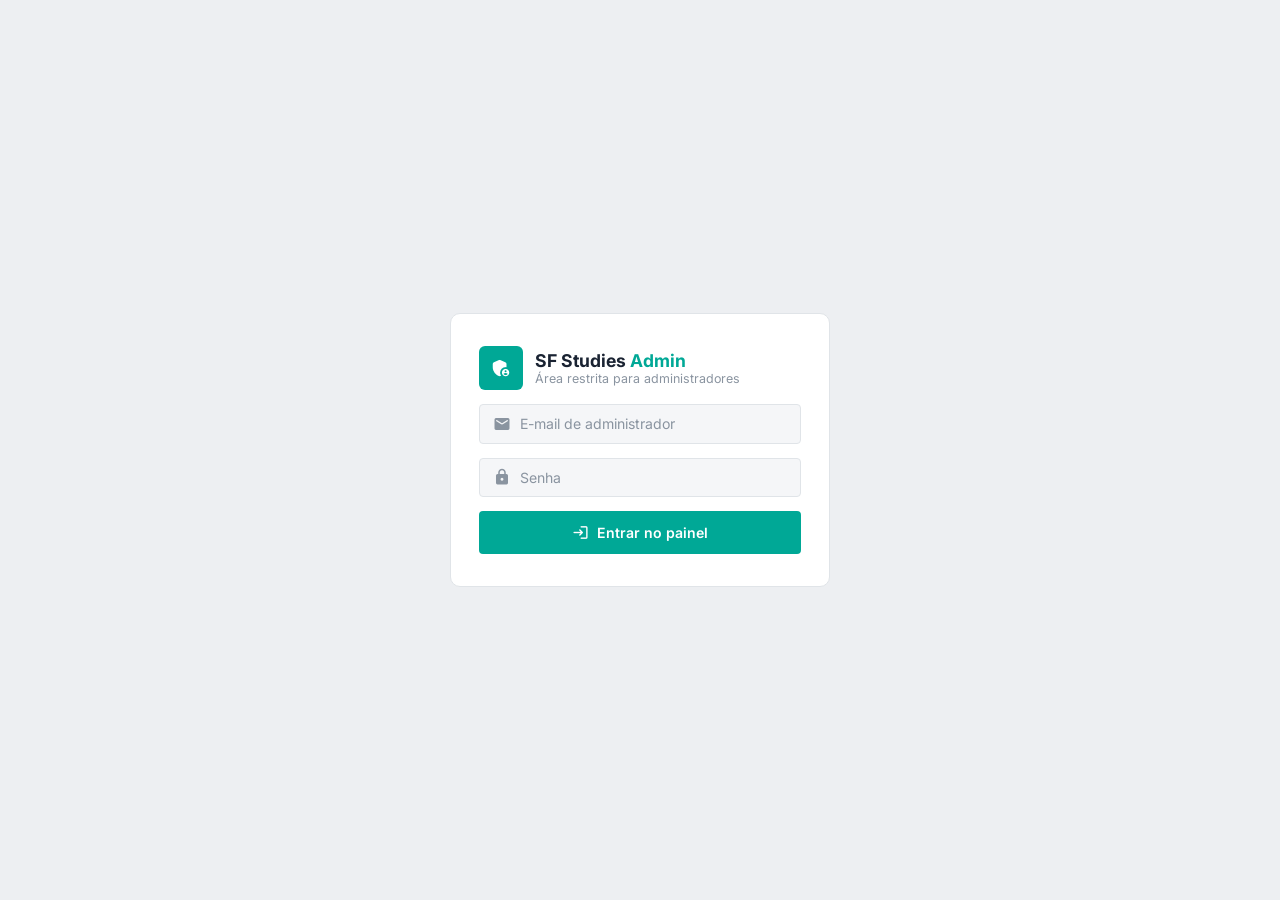
==== commit 0a4fe948: "Update Firebase configuration in painel.html" ====
--- a/painel.html
+++ b/painel.html
@@ -514,13 +514,13 @@
 import { getDatabase, ref, get, set, push, update, remove, query, orderByChild, limitToLast } from "https://www.gstatic.com/firebasejs/10.12.2/firebase-database.js";
 
 const FB = {
-  apiKey:"AIzaSyC9Lcx3mYGYXavUi_b9c_tRbS3Otm9JQNk",
-  authDomain:"sexta-feira-studies.firebaseapp.com",
-  databaseURL:"https://sexta-feira-studies-default-rtdb.firebaseio.com",
-  projectId:"sexta-feira-studies",
-  storageBucket:"sexta-feira-studies.firebasestorage.app",
-  messagingSenderId:"673251857052",
-  appId:"1:673251857052:web:0ef6929ea93123f7a91359"
+  apiKey: "AIzaSyDGYiJorNt7x80mP6DxPrFj97Qmm1YFgMI",  
+  authDomain: "sf-studios-a58b1.firebaseapp.com",       
+  databaseURL: "https://sf-studios-a58b1-default-rtdb.firebaseio.com", 
+  projectId: "sf-studios-a58b1",                      
+  storageBucket: "sf-studios-a58b1.firebasestorage.app",  
+  messagingSenderId: "876592442561",                   
+  appId: "1:876592442561:web:87b6150b97d8b0a92ef840"  
 };
 const IMGBB = "86427cccd2a94fb42a0754ffd7f19e79";
 const fbApp = initializeApp(FB);
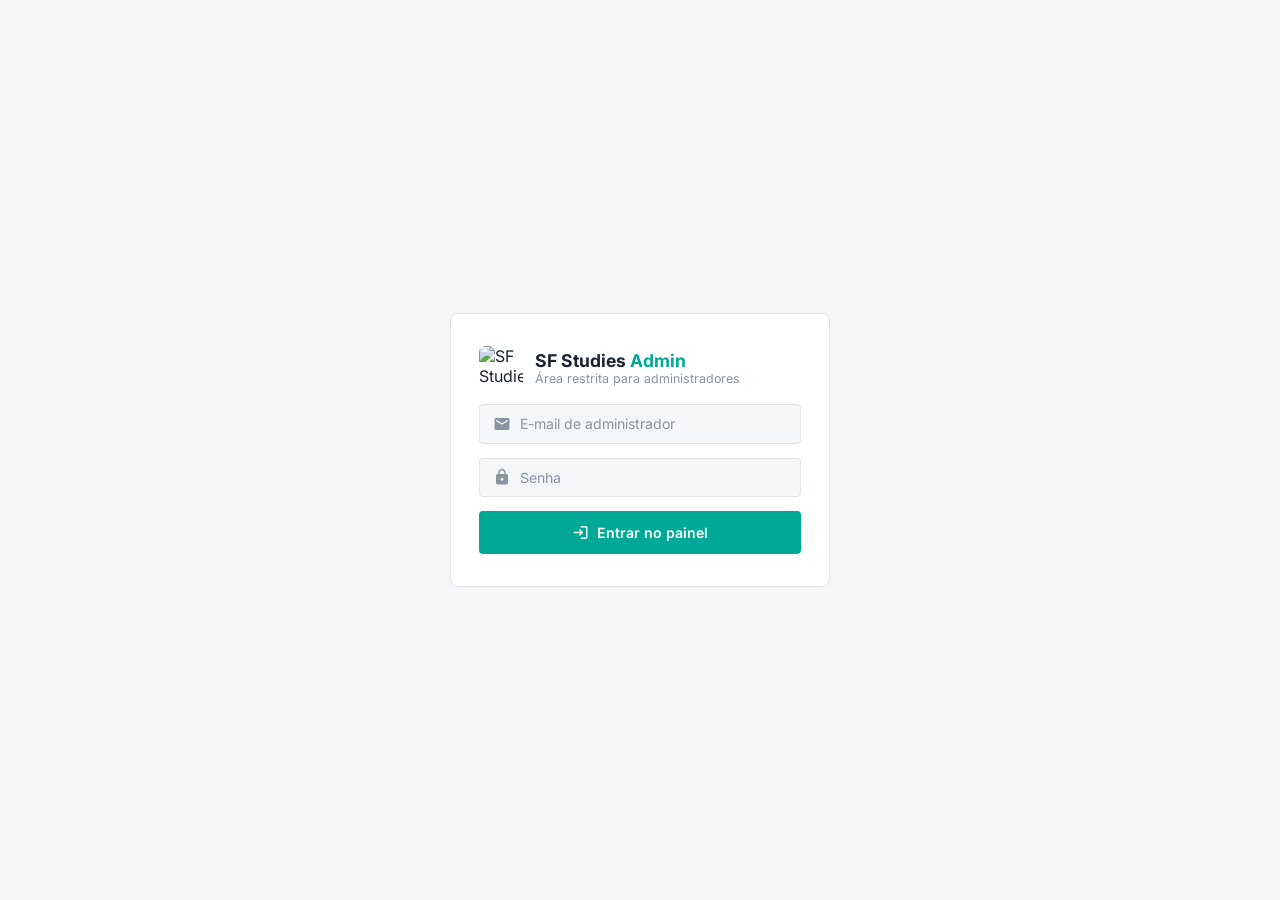
==== commit 4a5a4823: "Update painel.html" ====
--- a/painel.html
+++ b/painel.html
@@ -4,8 +4,8 @@
   <meta charset="UTF-8"/>
   <meta name="viewport" content="width=device-width,initial-scale=1.0"/>
   <title>Painel Admin — Sexta Feira Studies</title>
-  <link rel="icon" type="image/png" href="assets/favicon.png"/>
-  <link href="https://fonts.googleapis.com/css2?family=Inter:wght@400;500;600;700;800&display=swap" rel="stylesheet"/>
+  <link rel="icon" type="image/png" href="https://i.ibb.co/G3MwH684/logo.png"/>
+  <link href="https://fonts.googleapis.com/css2?family=Inter:wght@400;500;600;700&display=swap" rel="stylesheet"/>
   <link href="https://fonts.googleapis.com/icon?family=Material+Icons+Round" rel="stylesheet"/>
   <style>
     *,*::before,*::after{box-sizing:border-box;margin:0;padding:0}
@@ -15,7 +15,7 @@
       --bg:#F5F6F8;--card:#fff;--borda:#E0E4E8;--borda2:#C5CCD4;
       --txt:#1A2332;--sub:#4A5568;--mt:#8A94A0;
       --red:#E53935;--ok:#43A047;--warn:#F9A825;--info:#5C6BC0;
-      --s1:0 1px 3px rgba(0,0,0,.08);--s2:0 2px 8px rgba(0,0,0,.1);
+      --s1:0 1px 3px rgba(0,0,0,.08);
       --r:6px;--rsm:4px;--rpill:999px;
       --font:'Inter',-apple-system,sans-serif;
       --side:230px;
@@ -26,18 +26,17 @@
     input,textarea,select{font-family:var(--font)}
     a{color:var(--T);text-decoration:none}
 
-    /* TELA LOGIN */
-    #tela-login{position:fixed;inset:0;z-index:1000;background:#EDEFF2;display:flex;align-items:center;justify-content:center}
-    .login-card{background:#fff;border:1px solid var(--borda);border-radius:10px;padding:2rem 1.75rem;width:min(380px,94vw);display:flex;flex-direction:column;gap:.9rem}
+    #tela-login{position:fixed;inset:0;z-index:1000;background:var(--bg);display:flex;align-items:center;justify-content:center}
+    .login-card{background:var(--card);border:1px solid var(--borda);border-radius:8px;padding:2rem 1.75rem;width:min(380px,94vw);display:flex;flex-direction:column;gap:.9rem}
     .login-logo{display:flex;align-items:center;gap:.75rem}
-    .login-logo-ico{width:44px;height:44px;background:var(--T);border-radius:6px;display:flex;align-items:center;justify-content:center}
-    .login-logo-ico .material-icons-round{font-size:22px;color:#fff}
-    .login-titulo{font-size:1.1rem;font-weight:700;color:var(--txt);line-height:1.2}
+    .login-logo-ico{width:44px;height:44px;border-radius:6px;display:flex;align-items:center;justify-content:center;overflow:hidden}
+    .login-logo-ico img{width:44px;height:44px;object-fit:cover}
+    .login-titulo{font-size:1.1rem;font-weight:700;color:var(--txt)}
     .login-titulo span{color:var(--T)}
     .login-sub{font-size:.78rem;color:var(--mt)}
     .campo-login{display:flex;align-items:center;gap:.55rem;background:var(--bg);border:1px solid var(--borda);border-radius:4px;padding:.6rem .8rem}
     .campo-login .material-icons-round{color:var(--mt);font-size:18px;flex-shrink:0}
-    .campo-login input{flex:1;background:none;border:none;outline:none;color:var(--txt);font-size:.88rem}
+    .campo-login input{flex:1;background:none;border:none;outline:none;color:var(--txt);font-size:.88rem;min-width:0}
     .campo-login input::placeholder{color:var(--mt)}
     #login-err{background:#FDECEA;border:1px solid #F5C6C3;color:#C62828;border-radius:4px;padding:.45rem .75rem;font-size:.78rem;font-weight:500;display:none}
     .btn-login{display:flex;align-items:center;justify-content:center;gap:.45rem;background:var(--T);color:#fff;border:none;border-radius:4px;padding:.8rem;font-size:.88rem;font-weight:600;cursor:pointer;transition:background .15s}
@@ -45,13 +44,10 @@
     .btn-login:disabled{opacity:.5;cursor:not-allowed}
     .btn-login .material-icons-round{font-size:17px}
 
-    /* APP SHELL */
     #app{display:none;height:100vh}
-
-    /* SIDEBAR */
     .sidebar{position:fixed;top:0;left:0;bottom:0;width:var(--side);background:var(--VD);display:flex;flex-direction:column;z-index:100}
     .sb-logo{padding:1.1rem 1rem .9rem;display:flex;align-items:center;gap:.65rem;border-bottom:1px solid rgba(255,255,255,.08)}
-    .sb-logo .material-icons-round{color:var(--T);font-size:22px}
+    .sb-logo img{width:28px;height:28px;border-radius:4px}
     .sb-logo-txt span{font-size:.85rem;font-weight:700;color:#fff;display:block}
     .sb-logo-txt small{font-size:.65rem;color:rgba(255,255,255,.45)}
     .sb-nav{flex:1;padding:.4rem 0;overflow-y:auto}
@@ -72,17 +68,13 @@
     .btn-menu-mob{display:none;background:none;border:none;cursor:pointer}
     .btn-menu-mob .material-icons-round{font-size:22px}
 
-    /* MAIN */
     .main{margin-left:var(--side);height:100vh;overflow-y:auto;display:flex;flex-direction:column}
     .topbar{background:var(--card);border-bottom:1px solid var(--borda);padding:.65rem 1.2rem;display:flex;align-items:center;gap:.85rem;position:sticky;top:0;z-index:50}
     .topbar h2{font-size:1rem;font-weight:700;flex:1}
     .topbar-acoes{display:flex;gap:.4rem}
 
-    /* PÁGINAS */
     .pagina{display:none;padding:1.2rem}
     .pagina.ativa{display:block}
-
-    /* STATS CARDS */
     .stats-grid{display:grid;grid-template-columns:repeat(auto-fill,minmax(160px,1fr));gap:.75rem;margin-bottom:1.2rem}
     .stat-card{background:var(--card);border-radius:6px;padding:1rem;display:flex;align-items:center;gap:.75rem;border:1px solid var(--borda)}
     .stat-ico{width:40px;height:40px;border-radius:4px;display:flex;align-items:center;justify-content:center;flex-shrink:0}
@@ -90,13 +82,11 @@
     .stat-card h3{font-size:1.3rem;font-weight:700}
     .stat-card p{font-size:.7rem;color:var(--mt);font-weight:500;margin-top:.05rem}
 
-    /* CARDS */
     .card{background:var(--card);border-radius:6px;overflow:hidden;margin-bottom:1.2rem;border:1px solid var(--borda)}
     .card-hdr{padding:.75rem 1rem;border-bottom:1px solid var(--borda);display:flex;align-items:center;gap:.65rem}
     .card-hdr h3{font-size:.88rem;font-weight:700;flex:1}
     .card-body{padding:.85rem 1rem}
 
-    /* TABELA */
     .tbl-wrap{overflow-x:auto}
     table{width:100%;border-collapse:collapse}
     thead tr{background:var(--bg)}
@@ -108,7 +98,6 @@
     .user-cell div strong{font-size:.78rem;display:block}
     .user-cell div small{font-size:.67rem;color:var(--mt)}
 
-    /* BADGES */
     .badge{padding:.15rem .48rem;border-radius:3px;font-size:.67rem;font-weight:600;display:inline-flex;align-items:center;gap:.18rem}
     .badge .material-icons-round{font-size:11px}
     .badge-ok{background:#E8F5E9;color:#2E7D32}
@@ -118,7 +107,6 @@
     .badge-gray{background:#F0F2F5;color:var(--sub)}
     .badge-gold{background:#FFF8E1;color:#E65100;border:1px solid #F9A825}
 
-    /* BOTÕES DE AÇÃO */
     .acoes{display:flex;gap:.25rem;flex-wrap:wrap}
     .btn-act{display:flex;align-items:center;gap:.2rem;padding:.25rem .55rem;border-radius:3px;border:none;font-size:.68rem;font-weight:600;cursor:pointer;transition:background .15s;white-space:nowrap}
     .btn-act .material-icons-round{font-size:12px}
@@ -131,24 +119,22 @@
     .a-admin{background:var(--TL);color:var(--TD)}
     .a-oficial{background:#FFF8E1;color:#E65100;border:1px solid #F9A825}
 
-    /* FORM */
     .form-grid{display:grid;grid-template-columns:1fr 1fr;gap:.75rem}
     .form-grid .full{grid-column:1/-1}
-    .fgrp{display:flex;flex-direction:column;gap:.3rem;margin-bottom:.75rem}
+    .fgrp{display:flex;flex-direction:column;gap:.3rem;margin-bottom:.75rem;width:100%;box-sizing:border-box}
     .fgrp label{font-size:.72rem;font-weight:600;color:var(--sub)}
-    .fgrp input,.fgrp textarea,.fgrp select{border:1px solid var(--borda);border-radius:4px;padding:.6rem .75rem;font-size:.85rem;color:var(--txt);background:var(--bg);outline:none;transition:border-color .15s;resize:vertical;width:100%}
+    .fgrp input,.fgrp textarea,.fgrp select{border:1px solid var(--borda);border-radius:4px;padding:.6rem .75rem;font-size:.85rem;color:var(--txt);background:var(--bg);outline:none;transition:border-color .15s;resize:vertical;width:100%;box-sizing:border-box}
     .fgrp input:focus,.fgrp textarea:focus,.fgrp select:focus{border-color:var(--T);background:var(--card)}
-    .btn-prim{display:flex;align-items:center;justify-content:center;gap:.4rem;background:var(--T);color:#fff;border:none;border-radius:4px;padding:.7rem 1.3rem;font-size:.85rem;font-weight:600;cursor:pointer;transition:background .15s}
+    .btn-prim{display:flex;align-items:center;justify-content:center;gap:.4rem;background:var(--T);color:#fff;border:none;border-radius:4px;padding:.7rem 1.3rem;font-size:.85rem;font-weight:600;cursor:pointer;transition:background .15s;width:100%;box-sizing:border-box}
     .btn-prim:hover{background:var(--TD)}
     .btn-prim:disabled{opacity:.5;cursor:not-allowed}
     .btn-prim .material-icons-round{font-size:16px}
-    .btn-sec{display:flex;align-items:center;gap:.28rem;background:none;color:var(--T);border:1px solid var(--T);border-radius:4px;padding:.45rem .9rem;font-size:.78rem;font-weight:600;cursor:pointer;transition:background .15s}
+    .btn-sec{display:flex;align-items:center;gap:.28rem;background:none;color:var(--T);border:1px solid var(--T);border-radius:4px;padding:.45rem .9rem;font-size:.78rem;font-weight:600;cursor:pointer;transition:background .15s;width:100%;box-sizing:border-box;justify-content:center}
     .btn-sec:hover{background:var(--TL)}
     .busca-wrap{display:flex;align-items:center;gap:.45rem;background:var(--bg);border:1px solid var(--borda);border-radius:4px;padding:.32rem .7rem}
     .busca-wrap .material-icons-round{font-size:16px;color:var(--mt)}
-    .busca-wrap input{border:none;outline:none;background:none;font-size:.82rem;color:var(--txt);width:140px}
-
-    /* MODAL */
+    .busca-wrap input{border:none;outline:none;background:none;font-size:.82rem;color:var(--txt);width:140px;min-width:0}
+
     .modal-bg{display:none;position:fixed;inset:0;background:rgba(0,0,0,.45);z-index:500;align-items:center;justify-content:center}
     .modal-bg.aberto{display:flex}
     .modal-box{background:var(--card);border-radius:8px;padding:1.25rem;width:min(540px,94vw);max-height:88vh;overflow-y:auto}
@@ -157,7 +143,6 @@
     .modal-x:hover{background:var(--borda)}
     .modal-x .material-icons-round{font-size:15px}
 
-    /* FICHA DO USUÁRIO */
     .ficha-topo{display:flex;align-items:center;gap:.85rem;margin-bottom:1rem;padding-bottom:.85rem;border-bottom:1px solid var(--borda)}
     .ficha-av{position:relative}
     .ficha-av img{width:60px;height:60px;border-radius:50%;object-fit:cover;border:2px solid var(--T)}
@@ -172,38 +157,32 @@
     .item-mini-hdr{display:flex;justify-content:space-between;align-items:flex-start;margin-bottom:.25rem}
     .item-mini-txt{font-size:.78rem;color:var(--sub);line-height:1.45}
     .item-mini-meta{font-size:.68rem;color:var(--mt);margin-top:.22rem}
-
-    /* AVISO / ITEM LIST */
     .aviso-item{background:var(--bg);border-radius:4px;padding:.6rem;display:flex;align-items:flex-start;gap:.6rem;margin-bottom:.35rem}
     .aviso-ico{font-size:1.2rem;flex-shrink:0}
     .aviso-body{flex:1}
     .aviso-body strong{font-size:.82rem;display:block;margin-bottom:.08rem}
     .aviso-body small{font-size:.67rem;color:var(--mt)}
     .aviso-body p{font-size:.78rem;color:var(--sub);margin-top:.15rem;line-height:1.4}
-
-    /* QUESTÕES FASES */
-    .q-fase-bloco{background:var(--bg);border-radius:4px;padding:.65rem;margin-bottom:.55rem;border:1px solid var(--borda)}
-    .q-fase-topo{display:flex;gap:.35rem;align-items:center;margin-bottom:.4rem}
-    .q-fase-in{flex:1;border:1px solid var(--borda);border-radius:4px;padding:.42rem .6rem;font-size:.82rem;outline:none;background:var(--card);width:100%}
+    .q-fase-bloco{background:var(--bg);border-radius:4px;padding:.65rem;margin-bottom:.55rem;border:1px solid var(--borda);width:100%;box-sizing:border-box}
+    .q-fase-topo{display:flex;gap:.35rem;align-items:center;margin-bottom:.4rem;width:100%}
+    .q-fase-in{flex:1;border:1px solid var(--borda);border-radius:4px;padding:.42rem .6rem;font-size:.82rem;outline:none;background:var(--card);min-width:0;box-sizing:border-box}
     .q-fase-in:focus{border-color:var(--T)}
-    .opt-f-row{display:flex;align-items:center;gap:.35rem;margin-bottom:.3rem}
-    .opt-f-row input[type=radio]{accent-color:var(--T)}
-    .opt-f-in{flex:1;border:1px solid var(--borda);border-radius:3px;padding:.36rem .55rem;font-size:.78rem;outline:none;background:var(--card)}
+    .opt-f-row{display:flex;align-items:center;gap:.35rem;margin-bottom:.3rem;width:100%}
+    .opt-f-row input[type=radio]{accent-color:var(--T);flex-shrink:0}
+    .opt-f-in{flex:1;border:1px solid var(--borda);border-radius:3px;padding:.36rem .55rem;font-size:.78rem;outline:none;background:var(--card);min-width:0;box-sizing:border-box}
     .opt-f-in:focus{border-color:var(--T)}
-
-    /* SPINNER */
+    .opts-fase{display:flex;flex-direction:column;gap:.3rem;width:100%}
+
     .spin{width:26px;height:26px;border:3px solid var(--borda);border-top-color:var(--T);border-radius:50%;animation:girar .7s linear infinite}
     @keyframes girar{to{transform:rotate(360deg)}}
     .load-row{display:flex;align-items:center;gap:.65rem;padding:1.2rem;color:var(--mt);font-size:.82rem}
     .vazio-tbl{text-align:center;padding:2rem;color:var(--mt);font-size:.82rem}
 
-    /* TOAST */
     .admin-toast{position:fixed;bottom:1.2rem;right:1.2rem;z-index:9999;background:var(--txt);color:#fff;padding:.5rem 1rem;border-radius:4px;font-size:.78rem;font-weight:500;opacity:0;transform:translateY(6px);transition:all .25s;pointer-events:none}
     .admin-toast.show{opacity:1;transform:none}
     .admin-toast.ok{background:var(--ok)}
     .admin-toast.err{background:var(--red)}
 
-    /* RESPONSIVO */
     @media(max-width:768px){
       :root{--side:0px}
       .sidebar{transform:translateX(-100%);transition:transform .25s;width:230px}
@@ -217,11 +196,10 @@
 </head>
 <body>
 
-<!-- LOGIN -->
 <div id="tela-login">
   <div class="login-card">
     <div class="login-logo">
-      <div class="login-logo-ico"><span class="material-icons-round">admin_panel_settings</span></div>
+      <div class="login-logo-ico"><img src="https://i.ibb.co/G3MwH684/logo.png" alt="SF Studies"/></div>
       <div>
         <div class="login-titulo">SF Studies<span> Admin</span></div>
         <div class="login-sub">Área restrita para administradores</div>
@@ -234,28 +212,23 @@
   </div>
 </div>
 
-<!-- APP -->
 <div id="app">
   <aside class="sidebar" id="sidebar">
     <div class="sb-logo">
-      <span class="material-icons-round">auto_stories</span>
+      <img src="https://i.ibb.co/G3MwH684/logo.png" alt="SF Studies"/>
       <div class="sb-logo-txt"><span>SF Studies</span><small>Painel Administrativo</small></div>
     </div>
     <nav class="sb-nav">
       <div class="sb-sec">Visão Geral</div>
       <button class="sb-link ativo" onclick="irPagina('dashboard',this)"><span class="material-icons-round">dashboard</span>Dashboard</button>
-
       <div class="sb-sec">Usuários</div>
       <button class="sb-link" onclick="irPagina('usuarios',this)"><span class="material-icons-round">group</span>Usuários<span class="sb-badge" id="sb-badge-users">0</span></button>
-
       <div class="sb-sec">Conteúdo</div>
       <button class="sb-link" onclick="irPagina('posts',this)"><span class="material-icons-round">feed</span>Posts</button>
       <button class="sb-link" onclick="irPagina('modulos',this)"><span class="material-icons-round">layers</span>Módulos<span class="sb-badge" id="sb-badge-mods">0</span></button>
-
       <div class="sb-sec">Gamificação</div>
       <button class="sb-link" onclick="irPagina('missoes',this)"><span class="material-icons-round">emoji_events</span>Missões</button>
       <button class="sb-link" onclick="irPagina('fases',this)"><span class="material-icons-round">map</span>Fases / Trilha</button>
-
       <div class="sb-sec">Comunicação</div>
       <button class="sb-link" onclick="irPagina('avisos',this)"><span class="material-icons-round">campaign</span>Avisos Globais</button>
     </nav>
@@ -275,7 +248,6 @@
       <div class="topbar-acoes" id="topbar-acoes"></div>
     </div>
 
-    <!-- DASHBOARD -->
     <div id="pagina-dashboard" class="pagina ativa">
       <div class="stats-grid">
         <div class="stat-card"><div class="stat-ico" style="background:#00A896"><span class="material-icons-round">group</span></div><div><h3 id="dash-users">0</h3><p>Usuários</p></div></div>
@@ -293,7 +265,6 @@
       </div>
     </div>
 
-    <!-- USUÁRIOS -->
     <div id="pagina-usuarios" class="pagina">
       <div class="card">
         <div class="card-hdr">
@@ -307,7 +278,6 @@
       </div>
     </div>
 
-    <!-- POSTS -->
     <div id="pagina-posts" class="pagina">
       <div class="card">
         <div class="card-hdr">
@@ -321,7 +291,6 @@
       </div>
     </div>
 
-    <!-- MÓDULOS -->
     <div id="pagina-modulos" class="pagina">
       <div class="card">
         <div class="card-hdr">
@@ -335,7 +304,6 @@
       </div>
     </div>
 
-    <!-- MISSÕES -->
     <div id="pagina-missoes" class="pagina">
       <div style="display:grid;grid-template-columns:1fr 1fr;gap:1rem">
         <div class="card" style="margin-bottom:0">
@@ -373,7 +341,6 @@
       </div>
     </div>
 
-    <!-- FASES -->
     <div id="pagina-fases" class="pagina">
       <div style="display:grid;grid-template-columns:1fr 1fr;gap:1rem">
         <div class="card" style="margin-bottom:0">
@@ -398,17 +365,7 @@
                 <option value="f14">f14 — Mestre do Saber</option>
               </select>
             </div>
-            <div id="questoes-fase-wrap">
-              <div class="q-fase-bloco" data-q="0">
-                <div class="q-fase-topo"><input type="text" class="q-fase-in" placeholder="Enunciado da questão..."/><button class="btn-act a-del" onclick="remQ(this)"><span class="material-icons-round">delete</span></button></div>
-                <div class="opts-fase">
-                  <div class="opt-f-row"><input type="radio" name="qc-0" value="0" checked/><input type="text" class="opt-f-in" placeholder="Alternativa A (correta)"/></div>
-                  <div class="opt-f-row"><input type="radio" name="qc-0" value="1"/><input type="text" class="opt-f-in" placeholder="Alternativa B"/></div>
-                  <div class="opt-f-row"><input type="radio" name="qc-0" value="2"/><input type="text" class="opt-f-in" placeholder="Alternativa C"/></div>
-                  <div class="opt-f-row"><input type="radio" name="qc-0" value="3"/><input type="text" class="opt-f-in" placeholder="Alternativa D"/></div>
-                </div>
-              </div>
-            </div>
+            <div id="questoes-fase-wrap"></div>
             <div style="display:flex;gap:.4rem;margin-top:.4rem">
               <button class="btn-sec" onclick="addQFase()" style="flex:1"><span class="material-icons-round">add</span> Adicionar questão</button>
               <button class="btn-prim" onclick="salvarQuestoesFase()" style="flex:1"><span class="material-icons-round">save</span> Salvar</button>
@@ -448,7 +405,6 @@
       </div>
     </div>
 
-    <!-- AVISOS -->
     <div id="pagina-avisos" class="pagina">
       <div style="display:grid;grid-template-columns:1fr 1fr;gap:1rem">
         <div class="card" style="margin-bottom:0">
@@ -484,7 +440,6 @@
   </div>
 </div>
 
-<!-- MODAIS -->
 <div id="modal-user" class="modal-bg">
   <div class="modal-box">
     <div class="modal-tit"><span>Ficha do usuário</span><button class="modal-x" onclick="fecharModal('modal-user')"><span class="material-icons-round">close</span></button></div>
@@ -514,13 +469,13 @@
 import { getDatabase, ref, get, set, push, update, remove, query, orderByChild, limitToLast } from "https://www.gstatic.com/firebasejs/10.12.2/firebase-database.js";
 
 const FB = {
-  apiKey: "AIzaSyDGYiJorNt7x80mP6DxPrFj97Qmm1YFgMI",  
-  authDomain: "sf-studios-a58b1.firebaseapp.com",       
-  databaseURL: "https://sf-studios-a58b1-default-rtdb.firebaseio.com", 
-  projectId: "sf-studios-a58b1",                      
-  storageBucket: "sf-studios-a58b1.firebasestorage.app",  
-  messagingSenderId: "876592442561",                   
-  appId: "1:876592442561:web:87b6150b97d8b0a92ef840"  
+  apiKey: "AIzaSyDGYiJorNt7x80mP6DxPrFj97Qmm1YFgMI",
+  authDomain: "sf-studios-a58b1.firebaseapp.com",
+  databaseURL: "https://sf-studios-a58b1-default-rtdb.firebaseio.com",
+  projectId: "sf-studios-a58b1",
+  storageBucket: "sf-studios-a58b1.firebasestorage.app",
+  messagingSenderId: "876592442561",
+  appId: "1:876592442561:web:87b6150b97d8b0a92ef840"
 };
 const IMGBB = "86427cccd2a94fb42a0754ffd7f19e79";
 const fbApp = initializeApp(FB);
@@ -616,15 +571,19 @@
 }
 async function carregarPosts(){
   try{
-    const snap=await get(query(ref(db,"posts"),orderByChild("criadoEm"),limitToLast(200)));
-    todosPosts=[];snap.forEach(c=>todosPosts.unshift({id:c.key,...c.val()}));
+    const snap=await get(ref(db,"posts"));
+    todosPosts=[];
+    snap.forEach(c=>todosPosts.push({id:c.key,...c.val()}));
+    todosPosts.sort((a,b)=>(b.criadoEm||0)-(a.criadoEm||0));
     renderPosts(todosPosts);
   }catch(e){console.error(e);}
 }
 async function carregarMods(){
   try{
-    const snap=await get(query(ref(db,"modulos"),orderByChild("criadoEm"),limitToLast(200)));
-    todosMods=[];snap.forEach(c=>todosMods.unshift({id:c.key,...c.val()}));
+    const snap=await get(ref(db,"modulos"));
+    todosMods=[];
+    snap.forEach(c=>todosMods.push({id:c.key,...c.val()}));
+    todosMods.sort((a,b)=>(b.criadoEm||0)-(a.criadoEm||0));
     const badge=document.getElementById("sb-badge-mods");if(badge)badge.textContent=todosMods.length;
     renderMods(todosMods);
   }catch(e){console.error(e);}
@@ -739,7 +698,7 @@
 window.toggleBan=async function(uid,ban){
   try{
     await update(ref(db,`usuarios/${uid}`),{banido:ban});
-    if(ban)await push(ref(db,`usuarios/${uid}/avisos`),{tipo:"ban",titulo:"Conta banida",msg:"Sua conta foi banida por violar os Termos de Uso.",ts:Date.now()});
+    if(ban)await push(ref(db,`usuarios/${uid}/notificacoes`),{tipo:"ban",titulo:"Conta banida",msg:"Sua conta foi banida por violar os Termos de Uso.",lida:false,criadoEm:Date.now()});
     const u=todosUsers.find(x=>x.uid===uid);if(u)u.banido=ban;
     renderUsers(todosUsers);toast(ban?"Usuário banido!":"Usuário desbanido!","ok");
   }catch(e){toast("Erro: "+e.message,"err");}
@@ -766,7 +725,7 @@
   const msg=document.getElementById("warn-msg").value.trim();
   if(!tit||!msg){toast("Preencha título e mensagem.","err");return;}
   try{
-    await push(ref(db,`usuarios/${uid}/avisos`),{tipo:"aviso",titulo:tit,msg,ts:Date.now()});
+    await push(ref(db,`usuarios/${uid}/notificacoes`),{tipo:"aviso",titulo:tit,msg:msg,lida:false,criadoEm:Date.now()});
     window.fecharModal("modal-warn-user");toast("Aviso enviado!","ok");
   }catch(e){toast("Erro: "+e.message,"err");}
 };
@@ -884,7 +843,7 @@
       </div>
       <button class="btn-act a-del" onclick="delMissao('${m.id}')"><span class="material-icons-round">delete</span></button>
     </div>`).join("");
-  }catch(e){l.innerHTML=`<p style="color:var(--mt)">Erro ao carregar.</p>`;}
+  }catch(e){l.innerHTML='<p style="color:var(--mt)">Erro ao carregar.</p>';}
 }
 window.delMissao=async function(id){
   if(!confirm("Excluir esta missão?"))return;
@@ -893,10 +852,15 @@
 };
 
 window.addQFase=function(){
-  const idx=qFaseCount++;
+  const idx=Date.now()+Math.floor(Math.random()*1000);
   const b=document.createElement("div");b.className="q-fase-bloco";b.dataset.q=idx;
-  b.innerHTML=`<div class="q-fase-topo"><input type="text" class="q-fase-in" placeholder="Enunciado da questão..." style="width:100%"/><button class="btn-act a-del" onclick="remQ(this)"><span class="material-icons-round">delete</span></button></div>
-  <div class="opts-fase">${[0,1,2,3].map(i=>`<div class="opt-f-row"><input type="radio" name="qc-${idx}" value="${i}" ${i===0?"checked":""}/><input type="text" class="opt-f-in" placeholder="Alternativa ${"ABCD"[i]}${i===0?" (correta)":""}"/></div>`).join("")}</div>`;
+  b.innerHTML=`<div class="q-fase-topo"><input type="text" class="q-fase-in" placeholder="Enunciado da questão..."/><button class="btn-act a-del" onclick="this.closest('.q-fase-bloco').remove()"><span class="material-icons-round">delete</span></button></div>
+  <div class="opts-fase">
+    <div class="opt-f-row"><input type="radio" name="qc-${idx}" value="0" checked/><input type="text" class="opt-f-in" placeholder="Alternativa A (correta)"/></div>
+    <div class="opt-f-row"><input type="radio" name="qc-${idx}" value="1"/><input type="text" class="opt-f-in" placeholder="Alternativa B"/></div>
+    <div class="opt-f-row"><input type="radio" name="qc-${idx}" value="2"/><input type="text" class="opt-f-in" placeholder="Alternativa C"/></div>
+    <div class="opt-f-row"><input type="radio" name="qc-${idx}" value="3"/><input type="text" class="opt-f-in" placeholder="Alternativa D"/></div>
+  </div>`;
   document.getElementById("questoes-fase-wrap")?.appendChild(b);
 };
 window.remQ=function(btn){btn.closest(".q-fase-bloco")?.remove();};
@@ -909,7 +873,7 @@
   const qs={};let qi=0;
   blocos.forEach(b=>{
     const en=b.querySelector(".q-fase-in")?.value.trim();if(!en)return;
-    const opts=[...b.querySelectorAll(".opt-f-in")].map(i=>i.value.trim());
+    const opts=[];b.querySelectorAll(".opt-f-in").forEach(i=>opts.push(i.value.trim()));
     const r=b.querySelector("input[type=radio]:checked");const corr=r?parseInt(r.value):0;
     qs[qi++]={enunciado:en,opcoes:opts,correta:corr};
   });
@@ -974,9 +938,10 @@
 async function carregarAvisos(){
   const l=document.getElementById("lista-avisos-adm");if(!l)return;
   try{
-    const snap=await get(query(ref(db,"avisos"),orderByChild("criadoEm"),limitToLast(20)));
+    const snap=await get(ref(db,"avisos"));
     if(!snap.exists()){l.innerHTML='<p style="color:var(--mt);font-size:.8rem">Nenhum aviso enviado.</p>';return;}
-    const avs=[];snap.forEach(c=>avs.unshift({id:c.key,...c.val()}));
+    const avs=[];snap.forEach(c=>avs.push({id:c.key,...c.val()}));
+    avs.sort((a,b)=>(b.criadoEm||0)-(a.criadoEm||0));
     const icos={info:"ℹ️",aviso:"⚠️",ok:"✅",urgente:"🚨"};
     l.innerHTML=avs.map(a=>`<div class="aviso-item">
       <span class="aviso-ico">${icos[a.tipo]||"📢"}</span>
